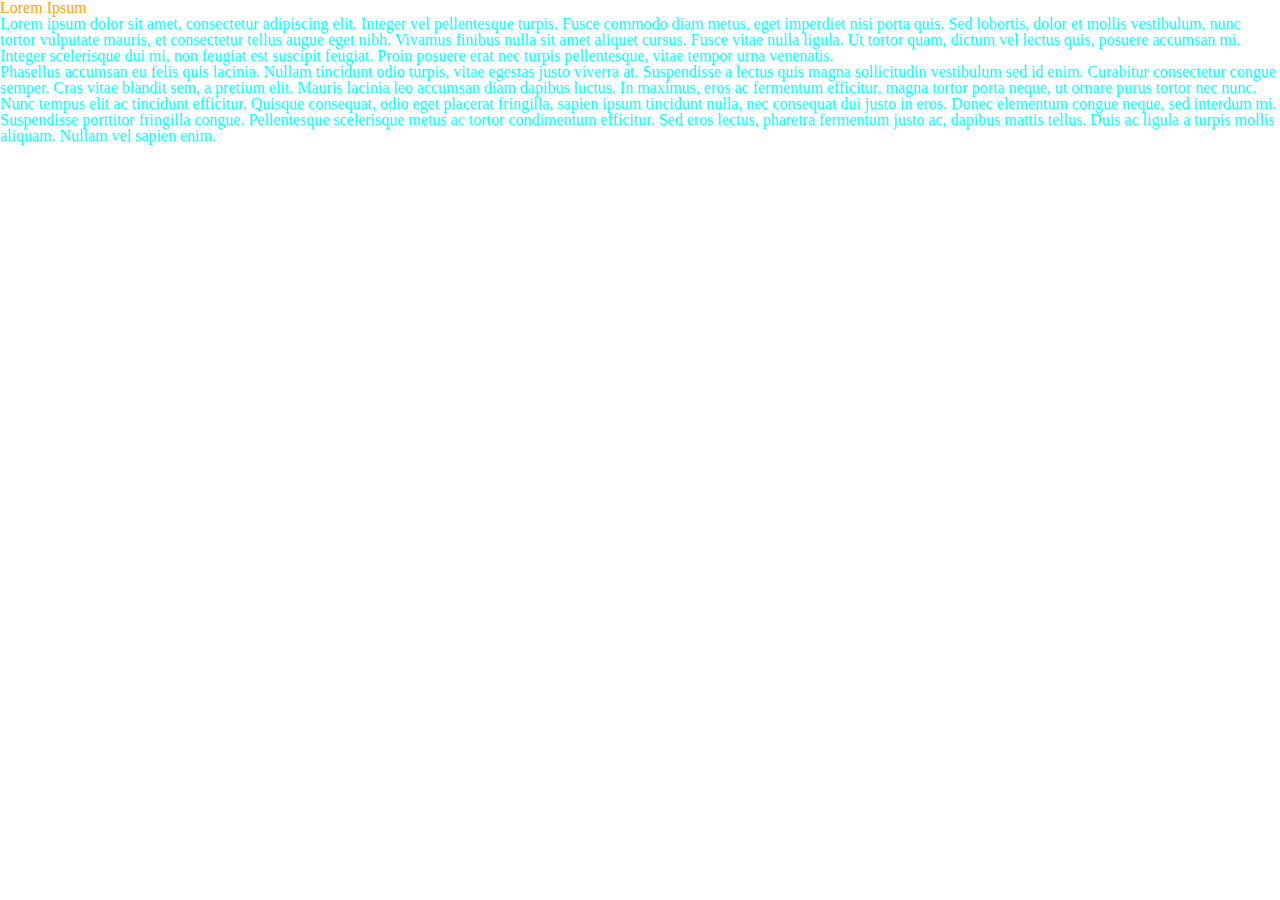
==== index.html @ 70d810ec "Mobile first template" ====
<!DOCTYPE html>
<html>
    <head>
        <meta charset="utf-8">
        <!-- TELLS PHONES NOT TO LIE ABOUT THEIR WIDTH -->
        <meta name="viewport" content="width=device-width, initial-scale=1, maximum-scale=1">

        <title>Nabin</title>
        
        <link rel="stylesheet" href="css/reset.css" type="text/css" />
        <link rel="stylesheet" href="css/small-default.css" type="text/css" />
        <link rel="stylesheet" href="css/medium.css" type="text/css" />
        <link rel="stylesheet" href="css/large.css" type="text/css" />
    </head>
    <body>
        <h1>Lorem Ipsum</h1>
        <p>Lorem ipsum dolor sit amet, consectetur adipiscing elit. Integer vel pellentesque turpis. Fusce commodo diam metus, eget imperdiet nisi porta quis. Sed lobortis, dolor et mollis vestibulum, nunc tortor vulputate mauris, et consectetur tellus augue eget nibh. Vivamus finibus nulla sit amet aliquet cursus. Fusce vitae nulla ligula. Ut tortor quam, dictum vel lectus quis, posuere accumsan mi. Integer scelerisque dui mi, non feugiat est suscipit feugiat. Proin posuere erat nec turpis pellentesque, vitae tempor urna venenatis.</p>

        <p>Phasellus accumsan eu felis quis lacinia. Nullam tincidunt odio turpis, vitae egestas justo viverra at. Suspendisse a lectus quis magna sollicitudin vestibulum sed id enim. Curabitur consectetur congue semper. Cras vitae blandit sem, a pretium elit. Mauris lacinia leo accumsan diam dapibus luctus. In maximus, eros ac fermentum efficitur, magna tortor porta neque, ut ornare purus tortor nec nunc. Nunc tempus elit ac tincidunt efficitur. Quisque consequat, odio eget placerat fringilla, sapien ipsum tincidunt nulla, nec consequat dui justo in eros. Donec elementum congue neque, sed interdum mi. Suspendisse porttitor fringilla congue. Pellentesque scelerisque metus ac tortor condimentum efficitur. Sed eros lectus, pharetra fermentum justo ac, dapibus mattis tellus. Duis ac ligula a turpis mollis aliquam. Nullam vel sapien enim.</p>
    </body>
</html>
---- css/small-default.css ----
/* Prevent adjustments of font size after orientation changes in IE on Windows Phone and in iOS.  */
html {-webkit-text-size-adjust: 100%; -ms-text-size-adjust: 100%;}

/*  apply a natural box layout model to all elements  */
* { -moz-box-sizing: border-box; -webkit-box-sizing: border-box; box-sizing: border-box; }

h1 {
    color: red;
}

p {
    color: aqua;
}
---- css/medium.css ----
@media only screen and (min-width: 560px) {
    
    h1 {
        color: green;
    }
    
} // end media query
---- css/large.css ----
@media only screen and (min-width: 1140px) {
    
    h1 {
        color: orange;
    }
    
} // end media query
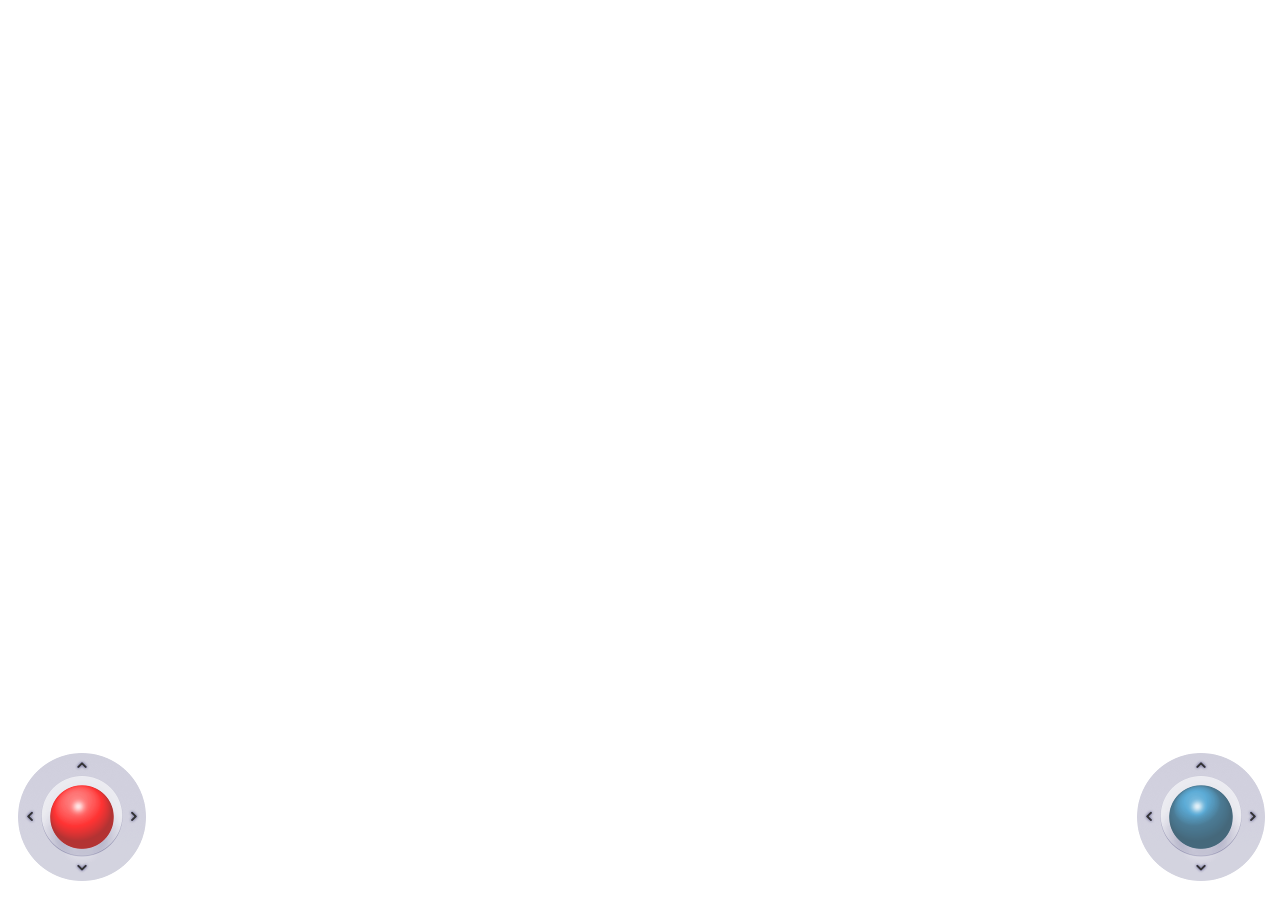
==== commit a382d38f: "Update index.html" ====
--- a/index.html
+++ b/index.html
@@ -1,21 +1,151 @@
 <!DOCTYPE html>
 <html>
-    <head>
-        <meta charset="utf-8">
-        <!-- TELLS PHONES NOT TO LIE ABOUT THEIR WIDTH -->
-        <meta name="viewport" content="width=device-width, initial-scale=1, maximum-scale=1">
 
-        <title>Nabin</title>
-        
-        <link rel="stylesheet" href="css/reset.css" type="text/css" />
-        <link rel="stylesheet" href="css/small-default.css" type="text/css" />
-        <link rel="stylesheet" href="css/medium.css" type="text/css" />
-        <link rel="stylesheet" href="css/large.css" type="text/css" />
-    </head>
-    <body>
-        <h1>Lorem Ipsum</h1>
-        <p>Lorem ipsum dolor sit amet, consectetur adipiscing elit. Integer vel pellentesque turpis. Fusce commodo diam metus, eget imperdiet nisi porta quis. Sed lobortis, dolor et mollis vestibulum, nunc tortor vulputate mauris, et consectetur tellus augue eget nibh. Vivamus finibus nulla sit amet aliquet cursus. Fusce vitae nulla ligula. Ut tortor quam, dictum vel lectus quis, posuere accumsan mi. Integer scelerisque dui mi, non feugiat est suscipit feugiat. Proin posuere erat nec turpis pellentesque, vitae tempor urna venenatis.</p>
+<head>
+	<title>Screen Controls</title>
+	<meta name="description" content="A-Frame Examples">
+	<script src="js/aframe-master.1.0.4.min.js"></script>
+	<script src="js/aframe-environment-component.min.js"></script>
+	<script src="js/extended-wasd-controls.js"></script>
+	<script src="js/joystick.js"></script>
+<style>
 
-        <p>Phasellus accumsan eu felis quis lacinia. Nullam tincidunt odio turpis, vitae egestas justo viverra at. Suspendisse a lectus quis magna sollicitudin vestibulum sed id enim. Curabitur consectetur congue semper. Cras vitae blandit sem, a pretium elit. Mauris lacinia leo accumsan diam dapibus luctus. In maximus, eros ac fermentum efficitur, magna tortor porta neque, ut ornare purus tortor nec nunc. Nunc tempus elit ac tincidunt efficitur. Quisque consequat, odio eget placerat fringilla, sapien ipsum tincidunt nulla, nec consequat dui justo in eros. Donec elementum congue neque, sed interdum mi. Suspendisse porttitor fringilla congue. Pellentesque scelerisque metus ac tortor condimentum efficitur. Sed eros lectus, pharetra fermentum justo ac, dapibus mattis tellus. Duis ac ligula a turpis mollis aliquam. Nullam vel sapien enim.</p>
-    </body>
-</html>+body
+{
+	/* disable long press in iOS? */
+	-webkit-touch-callout: none;
+}
+
+.mainUI
+{
+	border: 0px solid pink; 
+	position: fixed; 
+	top: 0px;  
+	width:99%; 
+	height:99%; 
+	z-index: 1; 
+	pointer-events: none; /* allow click-through in transparent areas */
+}
+
+.regionUI
+{
+	border: 0px solid yellow;
+	position: absolute; 
+	display: flex;
+	flex-direction: row;
+	pointer-events: none;
+}
+
+.buttonUI
+{
+	border: 0px solid lime;
+	display: flex;
+	flex-direction: column;
+	justify-content: center;
+	pointer-events: auto;	
+	filter: drop-shadow(0px 0px 20px white);
+}
+
+.skyColor
+{
+	filter: hue-rotate(240deg) saturate(100%) brightness(100%) drop-shadow(0px 0px 20px white);
+}
+
+.baseColor
+{
+	filter: hue-rotate(24deg) saturate(68%) brightness(100%) drop-shadow(0px 0px 20px white);
+}
+
+.grayColor
+{
+	filter: hue-rotate(0deg) saturate(0%) brightness(100%) drop-shadow(0px 0px 20px white);
+}
+
+</style>
+
+</head>
+
+<body>
+
+<!-- note: by using red base images for buttons, can tint (HSV) using filter: hue-rotate(); etc. -->
+
+<div class="mainUI" id="uiDiv" oncontextmenu="return false;">
+
+	<!-- top-left -->
+	<div class="regionUI skyColor" style="top: 10px; left: 10px;" oncontextmenu="return false;">
+	</div>
+
+	<!-- top-right -->
+	<div class="regionUI" style="top: 10px; right: 10px;">
+	</div>
+
+	<!-- bottom-left -->
+	<div class="regionUI" style="bottom: 10px; left: 10px;">
+		<div class="buttonUI" style="width: 128px;  opacity:0.80;">
+			<img src="images/joystick-base.png"/>
+			<div id="stick1" style="position: absolute; left:32px; top:32px;">
+			<img src="images/joystick-red.png"/>		
+			</div>
+		</div>
+	</div>
+
+	<!-- bottom-right -->
+	<div class="regionUI" style="bottom: 10px; right: 10px;">
+		<div class="buttonUI" style="width: 128px; opacity:0.80;">
+			<img src="images/joystick-base.png"/>
+			<div id="stick2" style="position: absolute; left:32px; top:32px;">
+			<img src="images/joystick-blue.png"/>		
+			</div>
+		</div>
+	</div>
+
+</div>
+
+<script>
+
+	// need to run javascript code after a-scene entities and components are loaded
+	AFRAME.registerComponent('screen-controls', 
+	{
+		init: function () 
+		{
+    		this.component = document.getElementById("camera").components["extended-wasd-controls"];
+    		this.joystick1 = new Joystick("stick1", 64, 8);
+    		this.joystick2 = new Joystick("stick2", 64, 8);
+  		},
+
+  		tick: function(time, deltaTime)
+  		{
+  			// console.log( joystick1.value )
+  			// console.log( this.component.movePercent )
+  			this.component.movePercent.x   =  this.joystick1.value.x;
+  			this.component.movePercent.z   = -this.joystick1.value.y;
+  			this.component.rotatePercent.x = -this.joystick2.value.y;
+  			this.component.rotatePercent.y = -this.joystick2.value.x;
+  			
+  			
+  		}
+	});
+
+
+</script>
+
+<!-- 
+	disable press "F" to enter fullscreen mode
+	disable WASD controls attached to default camera
+ -->
+<a-scene 
+	environment="preset: contact; dressingAmount: 0; shadow: true;" 
+	keyboard-shortcuts="enterVR: false;" 
+	vr-mode-ui="enabled: false;"
+	screen-controls>
+	
+	<!-- no look controls; control angle with second joystick  -->
+	<a-entity id="camera" camera
+		position="0 1.6 0"
+		extended-wasd-controls="flyEnabled: true; inputType: joystick;">
+	</a-entity>
+	
+</a-scene>
+
+</body>
+</html>
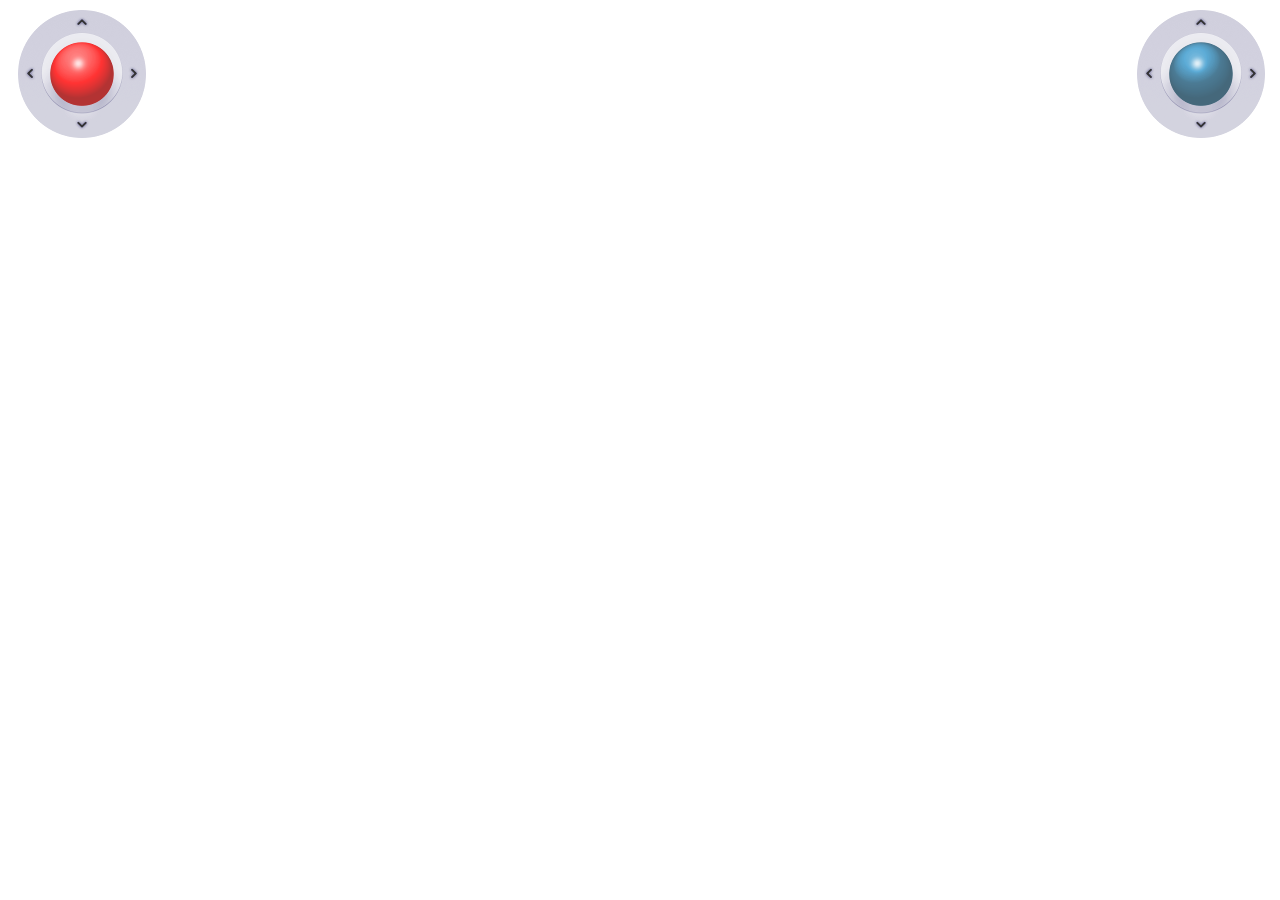
==== commit cd2b188a: "Update index.html" ====
--- a/index.html
+++ b/index.html
@@ -80,7 +80,7 @@
 	</div>
 
 	<!-- bottom-left -->
-	<div class="regionUI" style="bottom: 10px; left: 10px;">
+	<div class="regionUI" style="top: 10px; left: 10px;">
 		<div class="buttonUI" style="width: 128px;  opacity:0.80;">
 			<img src="images/joystick-base.png"/>
 			<div id="stick1" style="position: absolute; left:32px; top:32px;">
@@ -90,7 +90,7 @@
 	</div>
 
 	<!-- bottom-right -->
-	<div class="regionUI" style="bottom: 10px; right: 10px;">
+	<div class="regionUI" style="top: 10px; right: 10px;">
 		<div class="buttonUI" style="width: 128px; opacity:0.80;">
 			<img src="images/joystick-base.png"/>
 			<div id="stick2" style="position: absolute; left:32px; top:32px;">
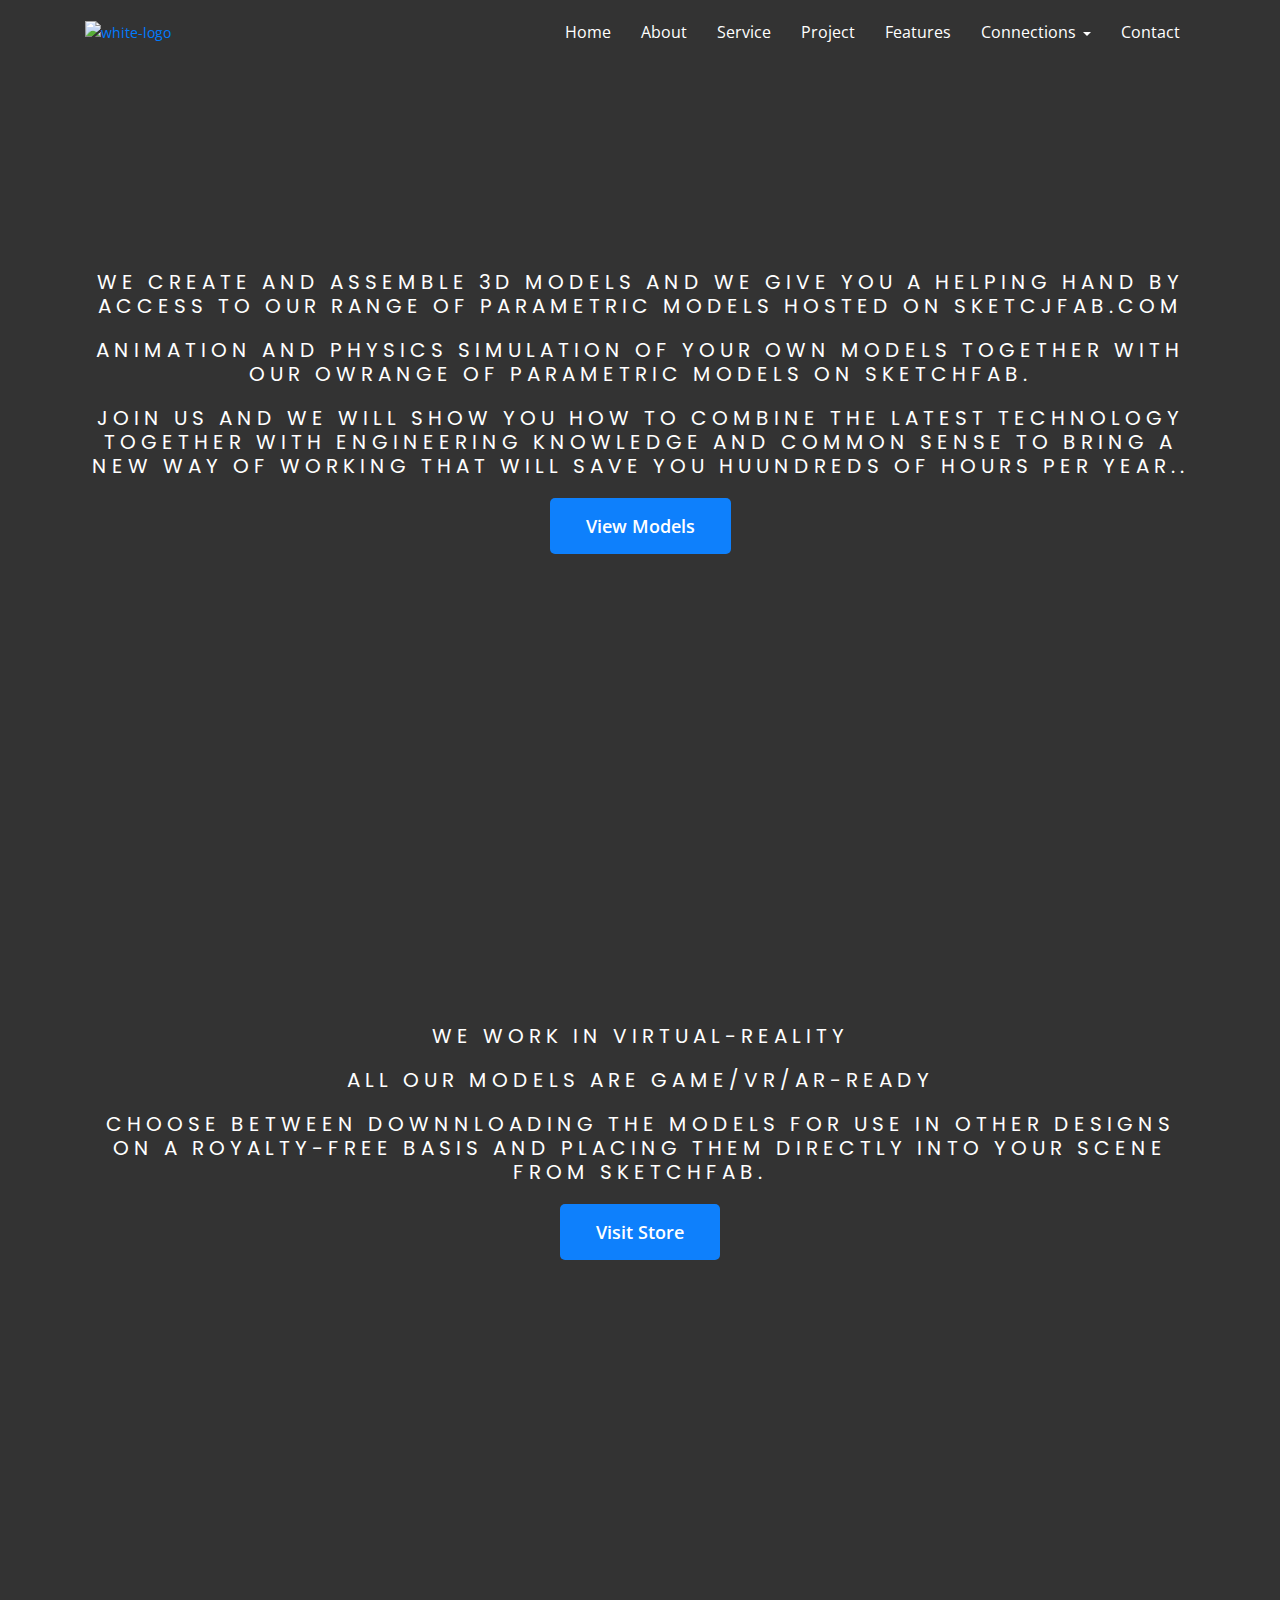
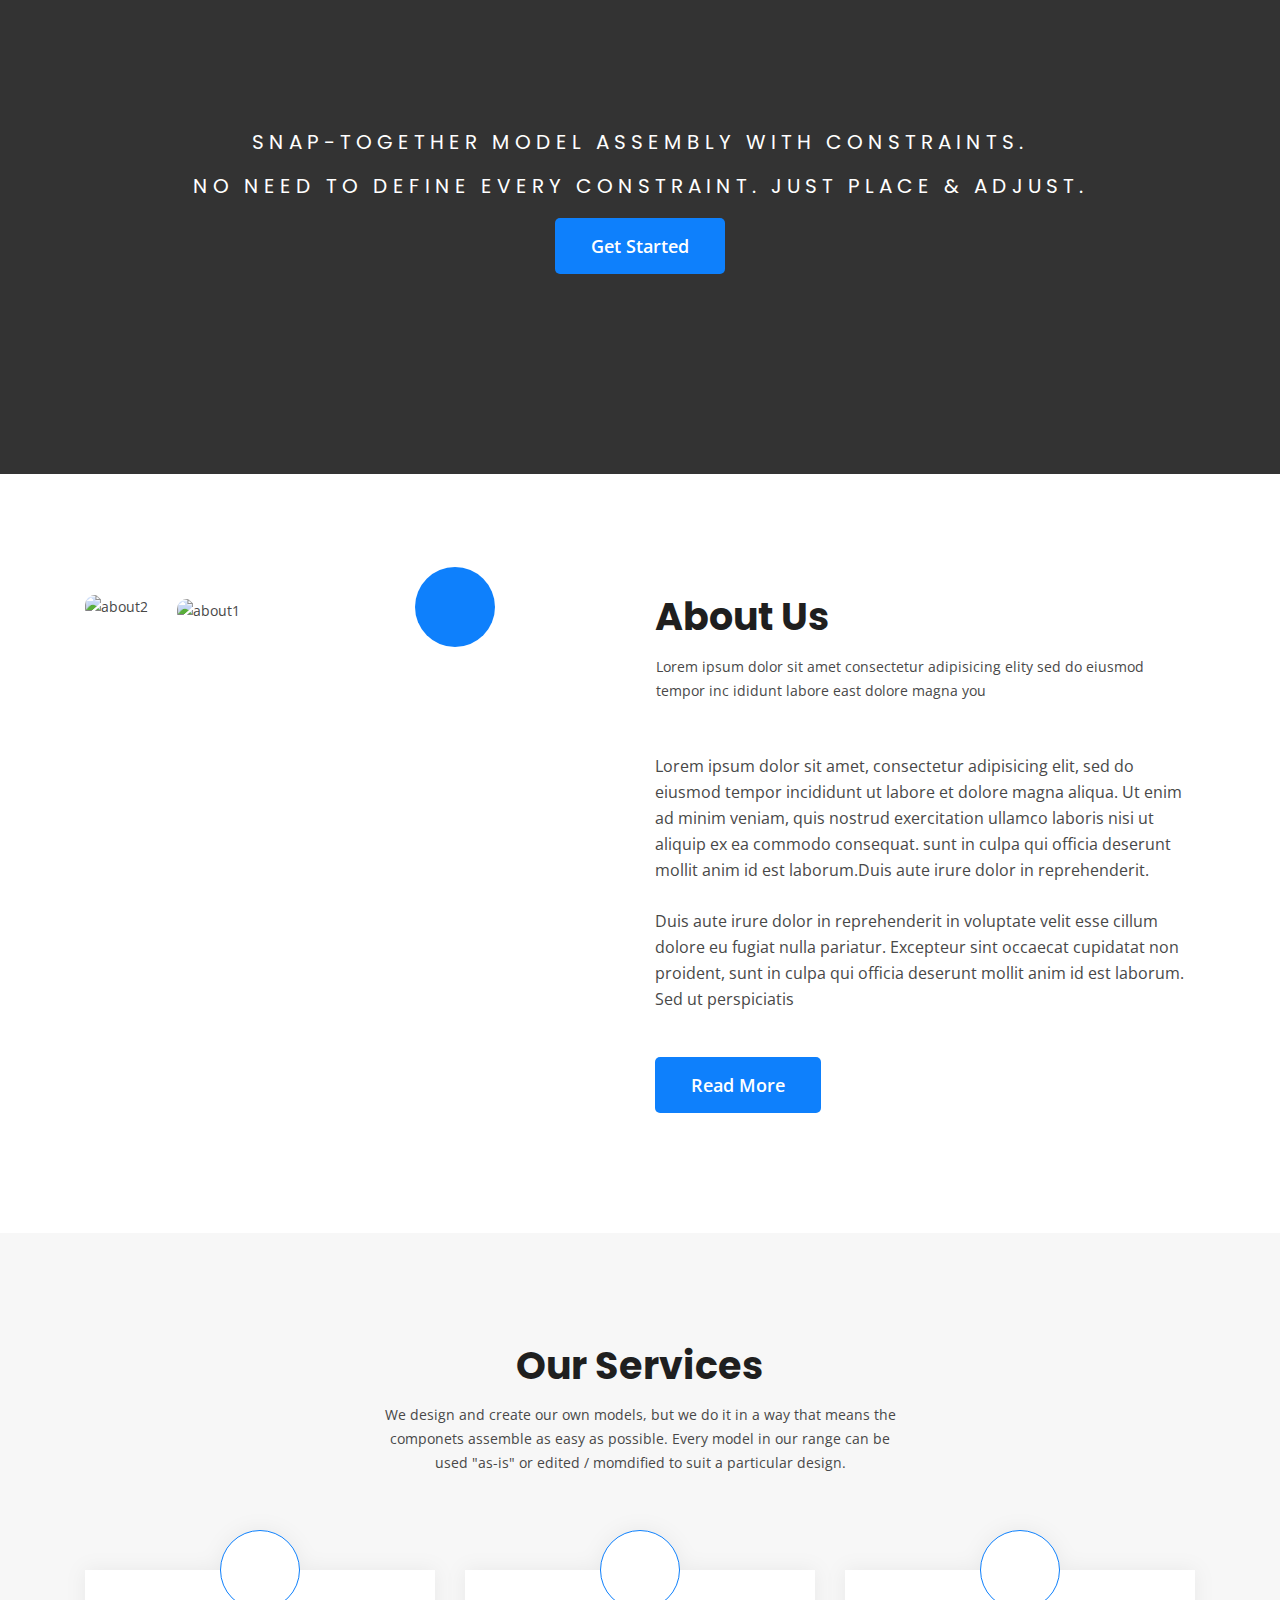
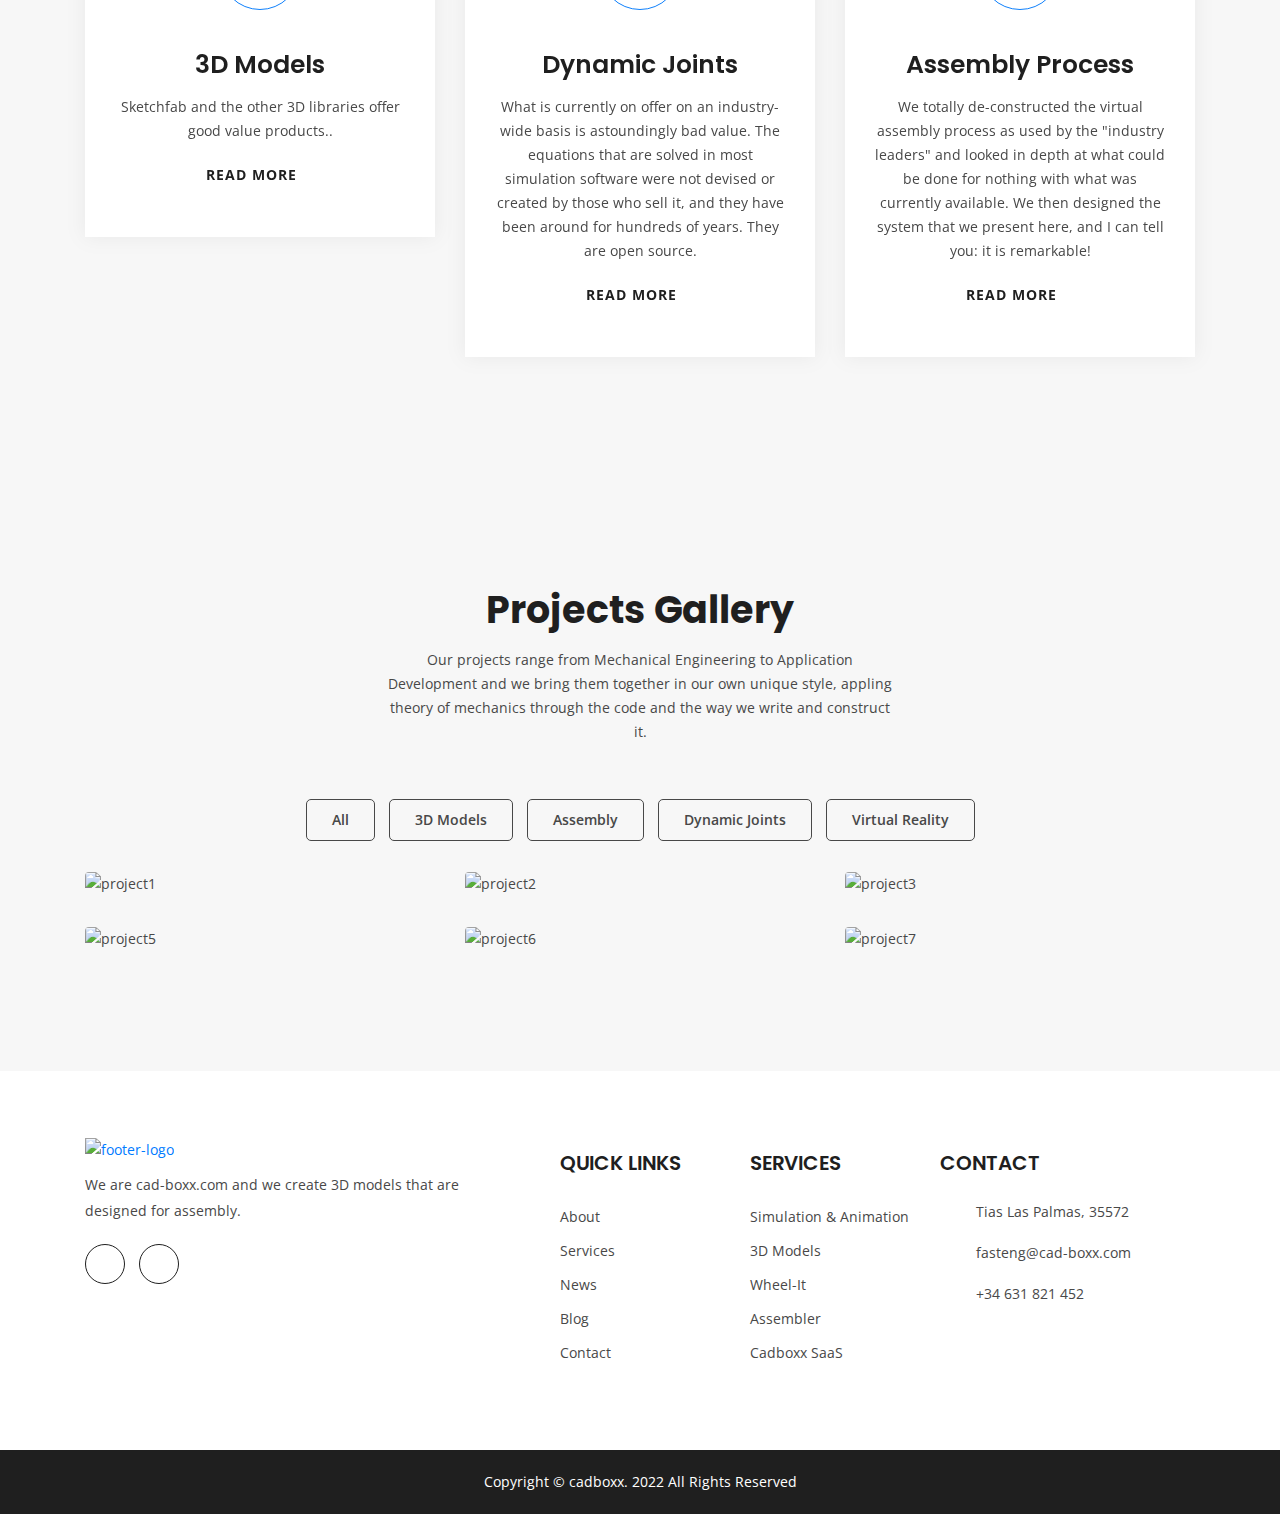
==== commit 0fca21ec: "Add files via upload" ====
--- a/index.html
+++ b/index.html
@@ -1,151 +1,726 @@
-<!DOCTYPE html>
-<html>
-
-<head>
-	<title>Screen Controls</title>
-	<meta name="description" content="A-Frame Examples">
-	<script src="js/aframe-master.1.0.4.min.js"></script>
-	<script src="js/aframe-environment-component.min.js"></script>
-	<script src="js/extended-wasd-controls.js"></script>
-	<script src="js/joystick.js"></script>
-<style>
-
-body
-{
-	/* disable long press in iOS? */
-	-webkit-touch-callout: none;
-}
-
-.mainUI
-{
-	border: 0px solid pink; 
-	position: fixed; 
-	top: 0px;  
-	width:99%; 
-	height:99%; 
-	z-index: 1; 
-	pointer-events: none; /* allow click-through in transparent areas */
-}
-
-.regionUI
-{
-	border: 0px solid yellow;
-	position: absolute; 
-	display: flex;
-	flex-direction: row;
-	pointer-events: none;
-}
-
-.buttonUI
-{
-	border: 0px solid lime;
-	display: flex;
-	flex-direction: column;
-	justify-content: center;
-	pointer-events: auto;	
-	filter: drop-shadow(0px 0px 20px white);
-}
-
-.skyColor
-{
-	filter: hue-rotate(240deg) saturate(100%) brightness(100%) drop-shadow(0px 0px 20px white);
-}
-
-.baseColor
-{
-	filter: hue-rotate(24deg) saturate(68%) brightness(100%) drop-shadow(0px 0px 20px white);
-}
-
-.grayColor
-{
-	filter: hue-rotate(0deg) saturate(0%) brightness(100%) drop-shadow(0px 0px 20px white);
-}
-
-</style>
-
-</head>
-
-<body>
-
-<!-- note: by using red base images for buttons, can tint (HSV) using filter: hue-rotate(); etc. -->
-
-<div class="mainUI" id="uiDiv" oncontextmenu="return false;">
-
-	<!-- top-left -->
-	<div class="regionUI skyColor" style="top: 10px; left: 10px;" oncontextmenu="return false;">
-	</div>
-
-	<!-- top-right -->
-	<div class="regionUI" style="top: 10px; right: 10px;">
-	</div>
-
-	<!-- bottom-left -->
-	<div class="regionUI" style="top: 10px; left: 10px;">
-		<div class="buttonUI" style="width: 128px;  opacity:0.80;">
-			<img src="images/joystick-base.png"/>
-			<div id="stick1" style="position: absolute; left:32px; top:32px;">
-			<img src="images/joystick-red.png"/>		
-			</div>
-		</div>
-	</div>
-
-	<!-- bottom-right -->
-	<div class="regionUI" style="top: 10px; right: 10px;">
-		<div class="buttonUI" style="width: 128px; opacity:0.80;">
-			<img src="images/joystick-base.png"/>
-			<div id="stick2" style="position: absolute; left:32px; top:32px;">
-			<img src="images/joystick-blue.png"/>		
-			</div>
-		</div>
-	</div>
-
-</div>
-
-<script>
-
-	// need to run javascript code after a-scene entities and components are loaded
-	AFRAME.registerComponent('screen-controls', 
-	{
-		init: function () 
-		{
-    		this.component = document.getElementById("camera").components["extended-wasd-controls"];
-    		this.joystick1 = new Joystick("stick1", 64, 8);
-    		this.joystick2 = new Joystick("stick2", 64, 8);
-  		},
-
-  		tick: function(time, deltaTime)
-  		{
-  			// console.log( joystick1.value )
-  			// console.log( this.component.movePercent )
-  			this.component.movePercent.x   =  this.joystick1.value.x;
-  			this.component.movePercent.z   = -this.joystick1.value.y;
-  			this.component.rotatePercent.x = -this.joystick2.value.y;
-  			this.component.rotatePercent.y = -this.joystick2.value.x;
-  			
-  			
-  		}
-	});
-
-
-</script>
-
-<!-- 
-	disable press "F" to enter fullscreen mode
-	disable WASD controls attached to default camera
- -->
-<a-scene 
-	environment="preset: contact; dressingAmount: 0; shadow: true;" 
-	keyboard-shortcuts="enterVR: false;" 
-	vr-mode-ui="enabled: false;"
-	screen-controls>
-	
-	<!-- no look controls; control angle with second joystick  -->
-	<a-entity id="camera" camera
-		position="0 1.6 0"
-		extended-wasd-controls="flyEnabled: true; inputType: joystick;">
-	</a-entity>
-	
-</a-scene>
-
-</body>
-</html>
+<!DOCTYPE html>
+<html lang="en">
+<head>
+    <!--====== Required meta tags ======-->
+    <meta charset="utf-8">
+    <meta name="viewport" content="width=device-width, initial-scale=1, shrink-to-fit=no">
+    <title>cad-boxx.com</title>
+    <!--======= css here =======-->
+    <link rel="stylesheet" href="css/all.min.css">
+    <link rel="stylesheet" href="css/flaticon.css">
+    <link rel="stylesheet" href="css/bootstrap.min.css">
+    <link rel="stylesheet" href="css/slick.css">
+    <link rel="stylesheet" href="css/venobox.css">
+    <link rel="stylesheet" href="css/style.css">
+    <link rel="stylesheet" href="css/responsive.css">
+</head>
+<body>
+    <!--======= header-part start ======-->
+    <header class="header-part sticky">
+        <nav class="navbar navbar-expand-lg">
+            <div class="container">
+                <a class="logo" href="index.html">
+                    <img src="images/cadboxx-logo.png" style="width:200px;height:75px"alt="white-logo">
+                </a>
+                <button class="navbar-toggler" type="button" data-toggle="collapse" data-target="#navbarSupportedContent" aria-controls="navbarSupportedContent" aria-expanded="false" aria-label="Toggle navigation">
+                    <i class="fas fa-bars"></i>
+                </button>
+                <div class="collapse navbar-collapse" id="navbarSupportedContent">
+                    <ul class="navbar-nav ml-auto">
+                        <li class="nav-item active">
+                            <a class="nav-link" href="index.html">Home</a>
+                        </li>
+                        <li class="nav-item">
+                            <a class="nav-link" href="about.html">about</a>
+                        </li>
+                        <li class="nav-item">
+                            <a class="nav-link" href="service.html">service</a>
+                        </li>
+                        <li class="nav-item">
+                            <a class="nav-link" href="project.html">project</a>
+                        </li>
+                        <li class="nav-item">
+                            <a class="nav-link" href="team.html">Features</a>
+                        </li>
+                        <li class="nav-item dropdown">
+                            <a class="nav-link dropdown-toggle" href="#" id="navbarDropdown" role="button" data-toggle="dropdown" aria-haspopup="true" aria-expanded="false">
+                                Connections
+                            </a>
+                            <div class="dropdown-menu" aria-labelledby="navbarDropdown">
+                                <a class="dropdown-item" href="https://GitHub.com">GitHub</a>
+                                <a class="dropdown-item" href="https://hubs.momzilla.com">Hubs</a>
+                                <a class="dropdown-item" href="https://sketchfab.com">Sketchfab</a>
+                                <a class="dropdown-item" href="https://glitch.com">Glitch</a>
+
+                            </div>
+                        </li>
+                        <li class="nav-item">
+                            <a class="nav-link" href="contact.html">contact</a>
+                        </li>
+                    </ul>
+                </div>
+            </div>
+        </nav>
+        <!--======= header-part end ======-->
+    </header>
+    <main>
+        <!--======= slider-part start =======-->
+        <section id="slider-part" class="slider-active">
+            <div class="single-slider overlay">
+                <div class="container">
+                    <div class="slider-content">
+                        <h5>We create and Assemble 3D Models and we give you a helping hand by access to our range of parametric models hosted on Sketcjfab.com</h5>
+                        <h5>Animation and Physics Simulation of your own models together with our owrange of parametric models on Sketchfab.</h5>
+                        <h5>Join us and we will show you how to combine the latest technology together with engineering knowledge and common sense to bring a new way of working that will save you huundreds of Hours per year..</h5>
+                        <a class="defult-btn" href="https://sketchfab.com/fasteng/">View Models</a>
+                    </div>
+                </div>
+            </div>
+            <div class="single-slider-1 overlay">
+                <div class="container">
+                    <div class="slider-content">
+                        <h5>We work in Virtual-Reality</h5>
+                        <h5>All our models are Game/VR/AR-ready</h5>
+                        <h5>Choose between downnloading the models for use in other designs on a royalty-free basis and placing them directly into your scene from Sketchfab.</h5>
+
+                        <a class="defult-btn" href="https://cad-boxx.com">Visit Store</a>
+                    </div>
+                </div>
+            </div>
+            <div class="single-slider-2 overlay">
+                <div class="container">
+                    <div class="slider-content">
+                        <h5>Snap-together Model Assembly with Constraints.</h5>
+                        <h5>No need to define every constraint. Just place & Adjust.</h5>
+                        <a class="defult-btn" href="https://cadboxxapp.netlify.app">get started</a>
+                    </div>
+                </div>
+            </div>
+        </section>
+        <!--======= slider-part end =======-->
+        <!--======= about-part start =======-->
+        <section id="about-part">
+            <div class="container">
+                <div class="row">
+                    <div class="col-lg-6">
+                        <div class="about-img">
+                            <div class="about-men">
+                                <img src="images/about/about1.jpg" alt="about1">
+                            </div>
+                            <div class="about-laptop">
+                                <img src="images/about/about2.jpg" alt="about2">
+                                <div class="video-paly">
+                                    <a class="venobox" data-autoplay="true" data-vbtype="video" href="https://www.youtube.com/watch?v=weZOk9m-2eA"><i class="fas fa-play"></i></a>
+                                </div>
+                            </div>
+                        </div>
+                    </div>
+                    <div class="col-lg-6">
+                        <div class="about-right">
+                            <div class="section-title">
+                                <h2>about us</h2>
+                                <p>Lorem ipsum dolor sit amet consectetur adipisicing elity sed do eiusmod tempor inc ididunt labore east dolore magna you</p>
+                            </div>
+                            <div class="about-text">
+                                <p>Lorem ipsum dolor sit amet, consectetur adipisicing elit, sed do eiusmod tempor incididunt ut labore et dolore magna aliqua. Ut enim ad minim veniam, quis nostrud exercitation ullamco laboris nisi ut aliquip ex ea commodo consequat. sunt in culpa qui officia deserunt mollit anim id est laborum.Duis aute irure dolor in reprehenderit.</p>
+                                <p class="duis">Duis aute irure dolor in reprehenderit in voluptate velit esse cillum dolore eu fugiat nulla pariatur. Excepteur sint occaecat cupidatat non proident, sunt in culpa qui officia deserunt mollit anim id est laborum. Sed ut perspiciatis</p>
+                                <a href="#" class="defult-btn">read more</a>
+                            </div>
+                        </div>
+                    </div>
+                </div>
+            </div>
+        </section>
+        <!--======= about-part end =======-->
+        <!--======= service-part start =======-->
+        <section id="service-part" class="gray-bg">
+            <div class="container">
+                <div class="row">
+                    <div class="col-lg-12">
+                        <div class="section-title text-center">
+                            <h2>Our services</h2>
+                            <p>We design and create our own  models, but we do it in a way that means the componets assemble as easy as possible. Every model in our range can be used "as-is" or edited / momdified to suit a particular design.</p>
+                        </div>
+                    </div>
+                </div>
+                <div class="row">
+                    <div class="col-lg-4">
+                        <div class="service-item">
+                            <div class="service-icon">
+                                <span class="flaticon-computer-graphic"></span>
+                            </div>
+                            <h3>3D Models</h3>
+                            <p> Sketchfab and the other 3D libraries offer good value products..</p>
+                            <a href="#" class="service-btn">read more <i class="fas fa-long-arrow-alt-right"></i></a>
+                        </div>
+                    </div>
+                    <div class="col-lg-4">
+                        <div class="service-item">
+                            <div class="service-icon">
+                                <span class="flaticon-code"></span>
+                            </div>
+                            <h3>Dynamic Joints</h3>
+                            <p> What is currently on offer on an industry-wide basis is astoundingly bad value. The equations that are solved in most simulation software were not devised or created by those who sell it, and they have been around for hundreds of years. They are open source.</p>
+                            <a href="#" class="service-btn">read more <i class="fas fa-long-arrow-alt-right"></i></a>
+                        </div>
+                    </div>
+                    <div class="col-lg-4">
+                        <div class="service-item">
+                            <div class="service-icon">
+                                <span class="flaticon-work-1"></span>
+                            </div>
+                            <h3>Assembly Process </h3>
+                            <p> We totally de-constructed the virtual assembly process as used by the "industry leaders" and looked in depth at what could be done for nothing with what was currently available. We then designed the system that we present here, and I can tell you: it is remarkable!</p>
+                            <a href="#" class="service-btn">read more <i class="fas fa-long-arrow-alt-right"></i></a>
+                        </div>
+                    </div>
+                </div>
+            </div>
+        </section>
+        <!--======= service-part end =======-->
+        <!--======= team-part start =======--
+        <section id="team-part">
+            <div class="container">
+                <div class="row">
+                    <div class="col-lg-12">
+                        <div class="section-title text-center">
+                            <h2>our experts</h2>
+                            <p>Lorem ipsum dolor sit amet consectetur adipisicing elity sed do eiusmod tempor inc ididunt labore east dolore magna you</p>
+                        </div>
+                    </div>
+                </div>
+                <div class="row">
+                    <div class="col-lg-3 col-sm-6">
+                        <div class="single-team">
+                            <div class="team-img">
+                                <img src="images/team/team2.jpg" alt="team1">
+                                <div class="team-icon">
+                                    <a href="#"><i class="fab fa-facebook-f"></i></a>
+                                    <a href="#"><i class="fab fa-twitter"></i></a>
+                                    <a href="#"><i class="fab fa-linkedin-in"></i></a>
+                                </div>
+                            </div>
+                            <div class="team-info">
+                                <h4>ali banath</h4>
+                                <p>founder</p>
+                            </div>
+                        </div>
+                    </div>
+                    <div class="col-lg-3 col-sm-6">
+                        <div class="single-team">
+                            <div class="team-img">
+                                <img src="images/team/team10.jpg" alt="team5">
+                                <div class="team-icon">
+                                    <a href="#"><i class="fab fa-facebook-f"></i></a>
+                                    <a href="#"><i class="fab fa-twitter"></i></a>
+                                    <a href="#"><i class="fab fa-linkedin-in"></i></a>
+                                </div>
+                            </div>
+                            <div class="team-info">
+                                <h4>Lucinda</h4>
+                                <p>worker</p>
+                            </div>
+                        </div>
+                    </div>
+                    <div class="col-lg-3 col-sm-6">
+                        <div class="single-team">
+                            <div class="team-img">
+                                <img src="images/team/team3.jpg" alt="team3">
+                                <div class="team-icon">
+                                    <a href="#"><i class="fab fa-facebook-f"></i></a>
+                                    <a href="#"><i class="fab fa-twitter"></i></a>
+                                    <a href="#"><i class="fab fa-linkedin-in"></i></a>
+                                </div>
+                            </div>
+                            <div class="team-info">
+                                <h4> Braxton</h4>
+                                <p>senior worker</p>
+                            </div>
+                        </div>
+                    </div>
+                    <div class="col-lg-3 col-sm-6">
+                        <div class="single-team">
+                            <div class="team-img">
+                                <img src="images/team/team9.jpg" alt="team7">
+                                <div class="team-icon">
+                                    <a href="#"><i class="fab fa-facebook-f"></i></a>
+                                    <a href="#"><i class="fab fa-twitter"></i></a>
+                                    <a href="#"><i class="fab fa-linkedin-in"></i></a>
+                                </div>
+                            </div>
+                            <div class="team-info">
+                                <h4>Gretchen</h4>
+                                <p>SR. product engineer</p>
+                            </div>
+                        </div>
+                    </div>
+                </div>
+            </div>
+        </section>
+        <!--======= team-part end =======-->
+        <!--======= project-part start =======-->
+        <section id="project-part" class="gray-bg">
+            <div class="container">
+                <div class="row">
+                    <div class="col-lg-12">
+                        <div class="section-title text-center">
+                            <h2>Projects gallery</h2>
+                            <p>Our projects range from Mechanical Engineering to Application Development and we bring them together in our own unique style, appling theory of mechanics through the code and the way we write and construct it.</p>
+                        </div>
+                    </div>
+                </div>
+                <div class="row">
+                    <div class="col-lg-12">
+                        <div class="project-button">
+                            <ul>
+                                <li data-filter="all">all</li>
+                                <li data-filter=".web">3D Models</li>
+                                <li data-filter=".grap">Assembly</li>
+                                <li data-filter=".dev">Dynamic Joints</li>
+                                <li data-filter=".net">Virtual Reality</li>
+                            </ul>
+                        </div>
+                        <div class="con row">
+                            <div class=" col-lg-4 col-sm-6 project-item mix grap web dev">
+                                <div class="project-inner">
+                                    <img class="project-img" src="https://cdn.glitch.global/2a3af8bb-e7b2-4e50-8ce2-68e3e8cf4538/cadboxx.png?v=1659434696690" alt="project1">
+                                    <div class="project-link">
+                                        <a class="venobox" data-gall="gallery01" href="https://cdn.glitch.global/2a3af8bb-e7b2-4e50-8ce2-68e3e8cf4538/cadboxx.png?v=1659434696690"><span class="flaticon-add"></span></a>
+                                    </div>
+                                </div>
+                            </div>
+                            <div class=" col-lg-4 col-sm-6 project-item mix dev">
+                                <div class="project-inner">
+                                    <img class="project-img" src="images/project/bob-wheel.png" alt="project2">
+                                    <div class="project-link">
+                                        <a class="venobox" data-gall="gallery01" href="images/project/bob-wheel.png"><span class="flaticon-add"></span></a>
+                                    </div>
+                                </div>
+                            </div>
+                            <div class=" col-lg-4 col-sm-6 project-item mix web grap net">
+                                <div class="project-inner">
+                                    <img class="project-img" src="images/project/inside.png" alt="project3">
+                                    <div class="project-link">
+                                        <a class="venobox" data-gall="gallery01" href="images/project/inside.png"><span class="flaticon-add"></span></a>
+                                    </div>
+                                </div>
+                            </div>
+                            <div class=" col-lg-4 col-sm-6 project-item mix web dev">
+                                <div class="project-inner">
+                                    <img class="project-img" src="images/project/sfab.png" alt="project5">
+                                    <div class="project-link">
+                                        <a class="venobox" data-gall="gallery01" href="images/project/sfab.png"><span class="flaticon-add"></span></a>
+                                    </div>
+                                </div>
+                            </div>
+                            <div class=" col-lg-4 col-sm-6 project-item mix web grap dev">
+                                <div class="project-inner">
+                                    <img class="project-img" src="images/project/uj.png" alt="project6">
+                                    <div class="project-link">
+                                        <a class="venobox" data-gall="gallery01" href="images/project/uj.png"><span class="flaticon-add"></span></a>
+                                    </div>
+                                </div>
+                            </div>
+                            <div class=" col-lg-4 col-sm-6 project-item mix web net">
+                                <div class="project-inner">
+                                    <img class="project-img" src="images/project/steamvr.jpg" alt="project7">
+                                    <div class="project-link">
+                                        <a class="venobox" data-gall="gallery01" href="images/project/steamvr.jpg"><span class="flaticon-add"></span></a>
+                                    </div>
+                                </div>
+                            </div>
+                        </div>
+                    </div>
+                </div>
+            </div>
+        </section>
+        <!--======= project-part end =======-->
+        <!--======= counter-part start =======--
+        <section id="counter-part">
+            <div class="container">
+                <div class="row">
+                    <div class="col-lg-12">
+                        <div class="section-title text-center">
+                            <h2>our some success</h2>
+                            <p>Lorem ipsum dolor sit amet consectetur adipisicing elity sed do eiusmod tempor inc ididunt labore east dolore magna you</p>
+                        </div>
+                    </div>
+                </div>
+                <div class="row">
+                    <div class="col-lg-3 col-sm-6 col-6">
+                        <div class="single-counter">
+                            <span class="flaticon-trophy counter-icon"></span>
+                            <h2 class="counter">250</h2>
+                            <p>awards win</p>
+                        </div>
+                    </div>
+                    <div class="col-lg-3 col-sm-6 col-6">
+                        <div class="single-counter">
+                            <span class="flaticon-happiness counter-icon"></span>
+                            <h2><span class="counter">2000</span>+</h2>
+                            <p>happy clients</p>
+                        </div>
+                    </div>
+                    <div class="col-lg-3 col-sm-6 col-6">
+                        <div class="single-counter">
+                            <span class="flaticon-work counter-icon"></span>
+                            <h2 class="counter">410</h2>
+                            <p>our worker</p>
+                        </div>
+                    </div>
+                    <div class="col-lg-3 col-sm-6 col-6">
+                        <div class="single-counter">
+                            <span class="flaticon-project counter-icon"></span>
+                            <h2><span class="counter">3000</span>+</h2>
+                            <p>project done</p>
+                        </div>
+                    </div>
+                </div>
+            </div>
+        </section>
+        <!--======= counter-part end =======-->
+        <!--======= testimonial-part start =======--
+        <section id="testimonial-part" class="gray-bg">
+            <div class="container">
+                <div class="row">
+                    <div class="col-lg-12">
+                        <div class="section-title text-center">
+                            <h2>Client Feedback</h2>
+                            <p>Lorem ipsum dolor sit amet consectetur adipisicing elity sed do eiusmod tempor inc ididunt labore east dolore magna you</p>
+                        </div>
+                    </div>
+                </div>
+                <div class="row">
+                    <div class="col-lg-8 pr-0 pr">
+                        <div class="active-testimonial">
+                            <div class="testimonial-item d-flex align-items-center">
+                                <div class="testimonial-img">
+                                    <img src="images/testimonial/testimonial4.jpg" alt="testimonial4">
+                                </div>
+                                <div class="testimonial-info">
+                                    <h4>Audrey Anne</h4>
+                                    <span>Marketing Executive</span>
+                                    <p>Lorem ipsum dolor sit amet, consectetur adipisicing elit. Consectetur facere explicabo totam molestias repudiandae in, nulla. Eos laboriosam, ut provident, quisquam voluptatibus perspiciatis ab ipsum soluta suscipit numquam!
+                                    </p>
+                                    <div class="star">
+                                        <i class="fas fa-star"></i>
+                                        <i class="fas fa-star"></i>
+                                        <i class="fas fa-star"></i>
+                                        <i class="fas fa-star"></i>
+                                        <i class="fas fa-star"></i>
+                                    </div>
+                                </div>
+                                <div class="quote">
+                                    <span class="flaticon-left-quotes-sign"></span>
+                                </div>
+                            </div>
+                            <div class="testimonial-item d-flex align-items-center">
+                                <div class="testimonial-img">
+                                    <img src="images/testimonial/testimonial5.jpg" alt="testimonial5">
+                                </div>
+                                <div class="testimonial-info">
+                                    <h4>Edward Ian</h4>
+                                    <span>founder</span>
+                                    <p>Lorem ipsum dolor sit amet, consectetur adipisicing elit. Consectetur facere explicabo totam molestias repudiandae in, nulla. Eos laboriosam, ut provident, quisquam voluptatibus perspiciatis ab ipsum soluta suscipit numquam!
+                                    </p>
+                                    <div class="star">
+                                        <i class="fas fa-star"></i>
+                                        <i class="fas fa-star"></i>
+                                        <i class="fas fa-star"></i>
+                                        <i class="fas fa-star"></i>
+                                        <i class="fas fa-star-half"></i>
+                                    </div>
+                                </div>
+                                <div class="quote">
+                                    <span class="flaticon-left-quotes-sign"></span>
+                                </div>
+                            </div>
+                            <div class="testimonial-item d-flex align-items-center">
+                                <div class="testimonial-img">
+                                    <img src="images/testimonial/testimonial6.jpg" alt="testimonial6">
+                                </div>
+                                <div class="testimonial-info">
+                                    <h4>Yvonne Joe</h4>
+                                    <span>maneger</span>
+                                    <p>Lorem ipsum dolor sit amet, consectetur adipisicing elit. Consectetur facere explicabo totam molestias repudiandae in, nulla. Eos laboriosam, ut provident, quisquam voluptatibus perspiciatis ab ipsum soluta suscipit numquam!
+                                    </p>
+                                    <div class="star">
+                                        <i class="fas fa-star"></i>
+                                        <i class="fas fa-star"></i>
+                                        <i class="fas fa-star"></i>
+                                        <i class="fas fa-star"></i>
+                                    </div>
+                                </div>
+                                <div class="quote">
+                                    <span class="flaticon-left-quotes-sign"></span>
+                                </div>
+                            </div>
+                        </div>
+                    </div>
+                    <div class="col-lg-4 pl-0 pl">
+                        <div class="testimonial-right">
+                            <img class="test" src="images/testimonial/testimonial1.jpg" alt="testimonial1">
+                            <img class="test-2" src="images/testimonial/testimonial2.jpg" alt="testimonial2">
+                        </div>
+                    </div>
+                </div>
+            </div>
+        </section>
+        <!--======= testimonial-part end =======--
+        <!--======= cta-part start =======--
+        <section id="cta-part" class="overlay">
+            <div class="container">
+                <div class="row">
+                    <div class="col-lg-12">
+                        <div class="cta-title text-center">
+                            <h2>Come To Get World Class Business Service.</h2>
+                            <p>Lorem ipsum dolor sit amet, consectetur adipiscing elit, sed do eiusmod tempor incididunt ut labore et dolore magna aliqua.
+                                We are the first and trusted car repair company in your city.</p>
+                            <a href="contact.html" class="defult-btn">contact us</a>
+                        </div>
+                    </div>
+                </div>
+            </div>
+        </section>
+        <!--======= cta-part end =======-->
+        <!--======= blog-part start =======--
+        <section id="blog-part">
+            <div class="container">
+                <div class="row">
+                    <div class="col-lg-12">
+                        <div class="section-title text-center">
+                            <h2>latest news</h2>
+                            <p>Lorem ipsum dolor sit amet consectetur adipisicing elity sed do eiusmod tempor inc ididunt labore east dolore magna you</p>
+                        </div>
+                    </div>
+                </div>
+                <div class="row">
+                    <div class="col-lg-4">
+                        <div class="blog-item">
+                            <div class="blog-img active-blog">
+                                <a href="#"><img src="images/blog/bolg-1.jpg" alt="bolg-1"></a>
+                                <a href="#"><img src="images/blog/bolg-2.jpg" alt="bolg-2"></a>
+                                <a href="#"><img src="images/blog/bolg-3.jpg" alt="bolg-3"></a>
+                            </div>
+                            <div class="blog-info">
+                                <div class="blog-meta">
+                                    <ul>
+                                        <li>25 jun 2020</li>
+                                        <li>
+                                            <i class="fas fa-star"></i>
+                                            <i class="fas fa-star"></i>
+                                            <i class="fas fa-star"></i>
+                                            <i class="fas fa-star"></i>
+                                            <i class="fas fa-star"></i>
+                                        </li>
+                                    </ul>
+                                </div>
+                                <div class="blog-title">
+                                    <h2><a href="#">How to become a best sale marketer in a year</a></h2>
+                                </div>
+                                <p>Admiration has sir decisively excellence say everything inhabiting acceptance. Sooner settle add put you sudden him.</p>
+                                <a class="defult-btn sm-btn" href="#">read more</a>
+                            </div>
+                        </div>
+                    </div>
+                    <div class="col-lg-4">
+                        <div class="blog-item">
+                            <div class="blog-img blog-animation">
+                                <a href="#"><img src="images/blog/bolg-4.jpg" alt="bolg-4"></a>
+                                <div class="blog-video">
+                                    <a class="venobox" data-autoplay="true" data-vbtype="video" href="https://www.youtube.com/watch?v=LFCcTNWMIEQ"><i class="fas fa-play"></i></a>
+                                </div>
+                            </div>
+                            <div class="blog-info">
+                                <div class="blog-meta">
+                                    <ul>
+                                        <li>25 nov 2020</li>
+                                        <li>
+                                            <i class="fas fa-star"></i>
+                                            <i class="fas fa-star"></i>
+                                            <i class="fas fa-star"></i>
+                                            <i class="fas fa-star"></i>
+                                            <i class="fas fa-star"></i>
+                                        </li>
+                                    </ul>
+                                </div>
+                                <div class="blog-title">
+                                    <h2><a href="#">How to become a best sale marketer in a year</a></h2>
+                                </div>
+                                <p>Admiration has sir decisively excellence say everything inhabiting acceptance. Sooner settle add put you sudden him.</p>
+                                <a class="defult-btn sm-btn" href="#">read more</a>
+                            </div>
+                        </div>
+                    </div>
+                    <div class="col-lg-4">
+                        <div class="blog-item">
+                            <div class="blog-img">
+                                <a href="#"><img class="blog-thumb" src="images/blog/bolg-7.jpg" alt="bolg-7"></a>
+                            </div>
+                            <div class="blog-info">
+                                <div class="blog-meta">
+                                    <ul>
+                                        <li>10 aug 2020</li>
+                                        <li>
+                                            <i class="fas fa-star"></i>
+                                            <i class="fas fa-star"></i>
+                                            <i class="fas fa-star"></i>
+                                            <i class="fas fa-star"></i>
+                                            <i class="fas fa-star"></i>
+                                        </li>
+                                    </ul>
+                                </div>
+                                <div class="blog-title">
+                                    <h2><a href="#">How to become a best sale marketer in a year</a></h2>
+                                </div>
+                                <p>Admiration has sir decisively excellence say everything inhabiting acceptance. Sooner settle add put you sudden him.</p>
+                                <a class="defult-btn sm-btn" href="#">read more</a>
+                            </div>
+                        </div>
+                    </div>
+                </div>
+            </div>
+        </section>
+        <!--======= blog-part end =======-->
+        <!--======= brand-part start =======--
+        <section id="brand-part">
+            <div class="container">
+                <div class="row">
+                    <div class="col-lg-12">
+                        <div class="section-title text-center">
+                            <h2>Our Trusted Partners</h2>
+                            <p>Lorem ipsum dolor sit amet consectetur adipisicing elity sed do eiusmod tempor inc ididunt labore east dolore magna you</p>
+                        </div>
+                    </div>
+                </div>
+                <div class="row active-brand">
+                    <div class="brand-item">
+                        <a href="#"><img src="images/brand/brand1.png" alt="brand1"></a>
+                    </div>
+                    <div class="brand-item">
+                        <a href="#"><img src="images/brand/brand2.png" alt="brand2"></a>
+                    </div>
+                    <div class="brand-item">
+                        <a href="#"><img src="images/brand/brand3.png" alt="brand3"></a>
+                    </div>
+                    <div class="brand-item">
+                        <a href="#"><img src="images/brand/brand4.png" alt="brand4"></a>
+                    </div>
+                    <div class="brand-item">
+                        <a href="#"><img src="images/brand/brand5.png" alt="brand5"></a>
+                    </div>
+                    <div class="brand-item">
+                        <a href="#"><img src="images/brand/brand1.png" alt="brand1"></a>
+                    </div>
+                    <div class="brand-item">
+                        <a href="#"><img src="images/brand/brand2.png" alt="brand2"></a>
+                    </div>
+                    <div class="brand-item">
+                        <a href="#"><img src="images/brand/brand3.png" alt="brand3"></a>
+                    </div>
+                    <div class="brand-item">
+                        <a href="#"><img src="images/brand/brand4.png" alt="brand4"></a>
+                    </div>
+                    <div class="brand-item">
+                        <a href="#"><img src="images/brand/brand5.png" alt="brand5"></a>
+                    </div>
+                </div>
+            </div>
+        </section>
+        <!--======= brand-part end =======-->
+    </main>
+    <!--======= footer start =======-->
+    <footer>
+        <div class="footer-top">
+            <div class="container">
+                <div class="row">
+                    <div class="col-lg-5 col-sm-8">
+                        <div class="footer-widget">
+                            <div class="footer-logo">
+                                <a class="logo" href="#">
+                                    <img src="images/cadboxx-logo.png" alt="footer-logo">
+                                </a>
+                            </div>
+                            <p>We are cad-boxx.com and we create 3D models that are designed for assembly.</p>
+                            <div class="footer-icon">
+                                <a href="https://facebook.com/@ass3mbl3r/"><i class="fab fa-facebook-f"></i></a>
+                                <a href="https://twitter.com/fastfea/"><i class="fab fa-twitter"></i></a>
+                                <!--<a href="#"><i class="fab fa-linkedin-in"></i></a>
+                            <a href="#"><i class="fab fa-behance"></i></a>-->
+                            </div>
+                        </div>
+                    </div>
+                    <div class="col-lg-2 col-sm-4 col-6">
+                        <div class="footer-widget">
+                            <h4>quick links</h4>
+                            <ul>
+                                <li><a href="#">about</a></li>
+                                <li><a href="#">services</a></li>
+                                <li><a href="#">news</a></li>
+                                <li><a href="#">blog</a></li>
+                                <li><a href="#">contact</a></li>
+                            </ul>
+                        </div>
+                    </div>
+                    <div class="col-lg-2 col-sm-5 col-6">
+                        <div class="footer-widget">
+                            <h4>services</h4>
+                            <ul>
+                                <li><a href="https://cadboxxapp.netlify.app">Simulation & Animation</a></li>
+                                <li><a href="https://Sketchfab.com/fasteng/">3D Models</a></li>
+                                <li><a href="https://cadboxxapp.netlify.app">Wheel-it</a></li>
+                                <li><a href="https://cadboxxapp.netlify.app">Assembler</a></li>
+                                <li><a href="https://cad-boxx.com/">cadboxx SaaS</a></li>
+                            </ul>
+                        </div>
+                    </div>
+                    <div class="col-lg-3 col-sm-7">
+                        <div class="footer-widget">
+                            <h4>contact</h4>
+                            <ul class="contact">
+                                <li><i class="fas fa-map-marker-alt"></i></li>
+                                <li>
+                                    Tias Las Palmas, 35572
+                                </li>
+                            </ul>
+                            <ul class="contact">
+                                <li><i class="far fa-envelope"></i></li>
+                                <li>fasteng@cad-boxx.com</li>
+                            </ul>
+                            <ul class="contact">
+                                <li><i class="fas fa-phone"></i></li>
+                                <li class="no">
+                                    +34 631 821 452
+                                </li>
+                            </ul>
+                        </div>
+                    </div>
+                </div>
+            </div>
+        </div>
+        <div class="footer-bottom">
+            <div class="container">
+                <p>Copyright © cadboxx. 2022 All Rights Reserved</p>
+            </div>
+        </div>
+    </footer>
+    <!--======= footer end =======-->
+    <!--======= js here =======-->
+    <script src="js/jquery-1.12.4.min.js"></script>
+    <script src="js/popper.min.js"></script>
+    <script src="js/bootstrap.min.js"></script>
+    <script src="js/slick.min.js"></script>
+    <script src="js/venobox.min.js"></script>
+    <script src="js/mixitup.js"></script>
+    <script src="js/waypoints.min.js"></script>
+    <script src="js/jquery.counterup.min.js"></script>
+    <script src="js/jquery.scrollUp.min.js"></script>
+    <script src="js/script.js"></script>
+    <script>
+        $(function() {
+            //mixitup js
+            var mixer = mixitup('.con');
+        });
+    </script>
+</body>
+</html>
--- a/css/all.min.css
+++ b/css/all.min.css
@@ -0,0 +1,5 @@
+/*!
+ * Font Awesome Free 5.11.2 by @fontawesome - https://fontawesome.com
+ * License - https://fontawesome.com/license/free (Icons: CC BY 4.0, Fonts: SIL OFL 1.1, Code: MIT License)
+ */
+.fa,.fab,.fad,.fal,.far,.fas{-moz-osx-font-smoothing:grayscale;-webkit-font-smoothing:antialiased;display:inline-block;font-style:normal;font-variant:normal;text-rendering:auto;line-height:1}.fa-lg{font-size:1.33333em;line-height:.75em;vertical-align:-.0667em}.fa-xs{font-size:.75em}.fa-sm{font-size:.875em}.fa-1x{font-size:1em}.fa-2x{font-size:2em}.fa-3x{font-size:3em}.fa-4x{font-size:4em}.fa-5x{font-size:5em}.fa-6x{font-size:6em}.fa-7x{font-size:7em}.fa-8x{font-size:8em}.fa-9x{font-size:9em}.fa-10x{font-size:10em}.fa-fw{text-align:center;width:1.25em}.fa-ul{list-style-type:none;margin-left:2.5em;padding-left:0}.fa-ul>li{position:relative}.fa-li{left:-2em;position:absolute;text-align:center;width:2em;line-height:inherit}.fa-border{border:.08em solid #eee;border-radius:.1em;padding:.2em .25em .15em}.fa-pull-left{float:left}.fa-pull-right{float:right}.fa.fa-pull-left,.fab.fa-pull-left,.fal.fa-pull-left,.far.fa-pull-left,.fas.fa-pull-left{margin-right:.3em}.fa.fa-pull-right,.fab.fa-pull-right,.fal.fa-pull-right,.far.fa-pull-right,.fas.fa-pull-right{margin-left:.3em}.fa-spin{-webkit-animation:fa-spin 2s linear infinite;animation:fa-spin 2s linear infinite}.fa-pulse{-webkit-animation:fa-spin 1s steps(8) infinite;animation:fa-spin 1s steps(8) infinite}@-webkit-keyframes fa-spin{0%{-webkit-transform:rotate(0deg);transform:rotate(0deg)}to{-webkit-transform:rotate(1turn);transform:rotate(1turn)}}@keyframes fa-spin{0%{-webkit-transform:rotate(0deg);transform:rotate(0deg)}to{-webkit-transform:rotate(1turn);transform:rotate(1turn)}}.fa-rotate-90{-ms-filter:"progid:DXImageTransform.Microsoft.BasicImage(rotation=1)";-webkit-transform:rotate(90deg);transform:rotate(90deg)}.fa-rotate-180{-ms-filter:"progid:DXImageTransform.Microsoft.BasicImage(rotation=2)";-webkit-transform:rotate(180deg);transform:rotate(180deg)}.fa-rotate-270{-ms-filter:"progid:DXImageTransform.Microsoft.BasicImage(rotation=3)";-webkit-transform:rotate(270deg);transform:rotate(270deg)}.fa-flip-horizontal{-ms-filter:"progid:DXImageTransform.Microsoft.BasicImage(rotation=0, mirror=1)";-webkit-transform:scaleX(-1);transform:scaleX(-1)}.fa-flip-vertical{-webkit-transform:scaleY(-1);transform:scaleY(-1)}.fa-flip-both,.fa-flip-horizontal.fa-flip-vertical,.fa-flip-vertical{-ms-filter:"progid:DXImageTransform.Microsoft.BasicImage(rotation=2, mirror=1)"}.fa-flip-both,.fa-flip-horizontal.fa-flip-vertical{-webkit-transform:scale(-1);transform:scale(-1)}:root .fa-flip-both,:root .fa-flip-horizontal,:root .fa-flip-vertical,:root .fa-rotate-90,:root .fa-rotate-180,:root .fa-rotate-270{-webkit-filter:none;filter:none}.fa-stack{display:inline-block;height:2em;line-height:2em;position:relative;vertical-align:middle;width:2.5em}.fa-stack-1x,.fa-stack-2x{left:0;position:absolute;text-align:center;width:100%}.fa-stack-1x{line-height:inherit}.fa-stack-2x{font-size:2em}.fa-inverse{color:#fff}.fa-500px:before{content:"\f26e"}.fa-accessible-icon:before{content:"\f368"}.fa-accusoft:before{content:"\f369"}.fa-acquisitions-incorporated:before{content:"\f6af"}.fa-ad:before{content:"\f641"}.fa-address-book:before{content:"\f2b9"}.fa-address-card:before{content:"\f2bb"}.fa-adjust:before{content:"\f042"}.fa-adn:before{content:"\f170"}.fa-adobe:before{content:"\f778"}.fa-adversal:before{content:"\f36a"}.fa-affiliatetheme:before{content:"\f36b"}.fa-air-freshener:before{content:"\f5d0"}.fa-airbnb:before{content:"\f834"}.fa-algolia:before{content:"\f36c"}.fa-align-center:before{content:"\f037"}.fa-align-justify:before{content:"\f039"}.fa-align-left:before{content:"\f036"}.fa-align-right:before{content:"\f038"}.fa-alipay:before{content:"\f642"}.fa-allergies:before{content:"\f461"}.fa-amazon:before{content:"\f270"}.fa-amazon-pay:before{content:"\f42c"}.fa-ambulance:before{content:"\f0f9"}.fa-american-sign-language-interpreting:before{content:"\f2a3"}.fa-amilia:before{content:"\f36d"}.fa-anchor:before{content:"\f13d"}.fa-android:before{content:"\f17b"}.fa-angellist:before{content:"\f209"}.fa-angle-double-down:before{content:"\f103"}.fa-angle-double-left:before{content:"\f100"}.fa-angle-double-right:before{content:"\f101"}.fa-angle-double-up:before{content:"\f102"}.fa-angle-down:before{content:"\f107"}.fa-angle-left:before{content:"\f104"}.fa-angle-right:before{content:"\f105"}.fa-angle-up:before{content:"\f106"}.fa-angry:before{content:"\f556"}.fa-angrycreative:before{content:"\f36e"}.fa-angular:before{content:"\f420"}.fa-ankh:before{content:"\f644"}.fa-app-store:before{content:"\f36f"}.fa-app-store-ios:before{content:"\f370"}.fa-apper:before{content:"\f371"}.fa-apple:before{content:"\f179"}.fa-apple-alt:before{content:"\f5d1"}.fa-apple-pay:before{content:"\f415"}.fa-archive:before{content:"\f187"}.fa-archway:before{content:"\f557"}.fa-arrow-alt-circle-down:before{content:"\f358"}.fa-arrow-alt-circle-left:before{content:"\f359"}.fa-arrow-alt-circle-right:before{content:"\f35a"}.fa-arrow-alt-circle-up:before{content:"\f35b"}.fa-arrow-circle-down:before{content:"\f0ab"}.fa-arrow-circle-left:before{content:"\f0a8"}.fa-arrow-circle-right:before{content:"\f0a9"}.fa-arrow-circle-up:before{content:"\f0aa"}.fa-arrow-down:before{content:"\f063"}.fa-arrow-left:before{content:"\f060"}.fa-arrow-right:before{content:"\f061"}.fa-arrow-up:before{content:"\f062"}.fa-arrows-alt:before{content:"\f0b2"}.fa-arrows-alt-h:before{content:"\f337"}.fa-arrows-alt-v:before{content:"\f338"}.fa-artstation:before{content:"\f77a"}.fa-assistive-listening-systems:before{content:"\f2a2"}.fa-asterisk:before{content:"\f069"}.fa-asymmetrik:before{content:"\f372"}.fa-at:before{content:"\f1fa"}.fa-atlas:before{content:"\f558"}.fa-atlassian:before{content:"\f77b"}.fa-atom:before{content:"\f5d2"}.fa-audible:before{content:"\f373"}.fa-audio-description:before{content:"\f29e"}.fa-autoprefixer:before{content:"\f41c"}.fa-avianex:before{content:"\f374"}.fa-aviato:before{content:"\f421"}.fa-award:before{content:"\f559"}.fa-aws:before{content:"\f375"}.fa-baby:before{content:"\f77c"}.fa-baby-carriage:before{content:"\f77d"}.fa-backspace:before{content:"\f55a"}.fa-backward:before{content:"\f04a"}.fa-bacon:before{content:"\f7e5"}.fa-balance-scale:before{content:"\f24e"}.fa-balance-scale-left:before{content:"\f515"}.fa-balance-scale-right:before{content:"\f516"}.fa-ban:before{content:"\f05e"}.fa-band-aid:before{content:"\f462"}.fa-bandcamp:before{content:"\f2d5"}.fa-barcode:before{content:"\f02a"}.fa-bars:before{content:"\f0c9"}.fa-baseball-ball:before{content:"\f433"}.fa-basketball-ball:before{content:"\f434"}.fa-bath:before{content:"\f2cd"}.fa-battery-empty:before{content:"\f244"}.fa-battery-full:before{content:"\f240"}.fa-battery-half:before{content:"\f242"}.fa-battery-quarter:before{content:"\f243"}.fa-battery-three-quarters:before{content:"\f241"}.fa-battle-net:before{content:"\f835"}.fa-bed:before{content:"\f236"}.fa-beer:before{content:"\f0fc"}.fa-behance:before{content:"\f1b4"}.fa-behance-square:before{content:"\f1b5"}.fa-bell:before{content:"\f0f3"}.fa-bell-slash:before{content:"\f1f6"}.fa-bezier-curve:before{content:"\f55b"}.fa-bible:before{content:"\f647"}.fa-bicycle:before{content:"\f206"}.fa-biking:before{content:"\f84a"}.fa-bimobject:before{content:"\f378"}.fa-binoculars:before{content:"\f1e5"}.fa-biohazard:before{content:"\f780"}.fa-birthday-cake:before{content:"\f1fd"}.fa-bitbucket:before{content:"\f171"}.fa-bitcoin:before{content:"\f379"}.fa-bity:before{content:"\f37a"}.fa-black-tie:before{content:"\f27e"}.fa-blackberry:before{content:"\f37b"}.fa-blender:before{content:"\f517"}.fa-blender-phone:before{content:"\f6b6"}.fa-blind:before{content:"\f29d"}.fa-blog:before{content:"\f781"}.fa-blogger:before{content:"\f37c"}.fa-blogger-b:before{content:"\f37d"}.fa-bluetooth:before{content:"\f293"}.fa-bluetooth-b:before{content:"\f294"}.fa-bold:before{content:"\f032"}.fa-bolt:before{content:"\f0e7"}.fa-bomb:before{content:"\f1e2"}.fa-bone:before{content:"\f5d7"}.fa-bong:before{content:"\f55c"}.fa-book:before{content:"\f02d"}.fa-book-dead:before{content:"\f6b7"}.fa-book-medical:before{content:"\f7e6"}.fa-book-open:before{content:"\f518"}.fa-book-reader:before{content:"\f5da"}.fa-bookmark:before{content:"\f02e"}.fa-bootstrap:before{content:"\f836"}.fa-border-all:before{content:"\f84c"}.fa-border-none:before{content:"\f850"}.fa-border-style:before{content:"\f853"}.fa-bowling-ball:before{content:"\f436"}.fa-box:before{content:"\f466"}.fa-box-open:before{content:"\f49e"}.fa-boxes:before{content:"\f468"}.fa-braille:before{content:"\f2a1"}.fa-brain:before{content:"\f5dc"}.fa-bread-slice:before{content:"\f7ec"}.fa-briefcase:before{content:"\f0b1"}.fa-briefcase-medical:before{content:"\f469"}.fa-broadcast-tower:before{content:"\f519"}.fa-broom:before{content:"\f51a"}.fa-brush:before{content:"\f55d"}.fa-btc:before{content:"\f15a"}.fa-buffer:before{content:"\f837"}.fa-bug:before{content:"\f188"}.fa-building:before{content:"\f1ad"}.fa-bullhorn:before{content:"\f0a1"}.fa-bullseye:before{content:"\f140"}.fa-burn:before{content:"\f46a"}.fa-buromobelexperte:before{content:"\f37f"}.fa-bus:before{content:"\f207"}.fa-bus-alt:before{content:"\f55e"}.fa-business-time:before{content:"\f64a"}.fa-buy-n-large:before{content:"\f8a6"}.fa-buysellads:before{content:"\f20d"}.fa-calculator:before{content:"\f1ec"}.fa-calendar:before{content:"\f133"}.fa-calendar-alt:before{content:"\f073"}.fa-calendar-check:before{content:"\f274"}.fa-calendar-day:before{content:"\f783"}.fa-calendar-minus:before{content:"\f272"}.fa-calendar-plus:before{content:"\f271"}.fa-calendar-times:before{content:"\f273"}.fa-calendar-week:before{content:"\f784"}.fa-camera:before{content:"\f030"}.fa-camera-retro:before{content:"\f083"}.fa-campground:before{content:"\f6bb"}.fa-canadian-maple-leaf:before{content:"\f785"}.fa-candy-cane:before{content:"\f786"}.fa-cannabis:before{content:"\f55f"}.fa-capsules:before{content:"\f46b"}.fa-car:before{content:"\f1b9"}.fa-car-alt:before{content:"\f5de"}.fa-car-battery:before{content:"\f5df"}.fa-car-crash:before{content:"\f5e1"}.fa-car-side:before{content:"\f5e4"}.fa-caret-down:before{content:"\f0d7"}.fa-caret-left:before{content:"\f0d9"}.fa-caret-right:before{content:"\f0da"}.fa-caret-square-down:before{content:"\f150"}.fa-caret-square-left:before{content:"\f191"}.fa-caret-square-right:before{content:"\f152"}.fa-caret-square-up:before{content:"\f151"}.fa-caret-up:before{content:"\f0d8"}.fa-carrot:before{content:"\f787"}.fa-cart-arrow-down:before{content:"\f218"}.fa-cart-plus:before{content:"\f217"}.fa-cash-register:before{content:"\f788"}.fa-cat:before{content:"\f6be"}.fa-cc-amazon-pay:before{content:"\f42d"}.fa-cc-amex:before{content:"\f1f3"}.fa-cc-apple-pay:before{content:"\f416"}.fa-cc-diners-club:before{content:"\f24c"}.fa-cc-discover:before{content:"\f1f2"}.fa-cc-jcb:before{content:"\f24b"}.fa-cc-mastercard:before{content:"\f1f1"}.fa-cc-paypal:before{content:"\f1f4"}.fa-cc-stripe:before{content:"\f1f5"}.fa-cc-visa:before{content:"\f1f0"}.fa-centercode:before{content:"\f380"}.fa-centos:before{content:"\f789"}.fa-certificate:before{content:"\f0a3"}.fa-chair:before{content:"\f6c0"}.fa-chalkboard:before{content:"\f51b"}.fa-chalkboard-teacher:before{content:"\f51c"}.fa-charging-station:before{content:"\f5e7"}.fa-chart-area:before{content:"\f1fe"}.fa-chart-bar:before{content:"\f080"}.fa-chart-line:before{content:"\f201"}.fa-chart-pie:before{content:"\f200"}.fa-check:before{content:"\f00c"}.fa-check-circle:before{content:"\f058"}.fa-check-double:before{content:"\f560"}.fa-check-square:before{content:"\f14a"}.fa-cheese:before{content:"\f7ef"}.fa-chess:before{content:"\f439"}.fa-chess-bishop:before{content:"\f43a"}.fa-chess-board:before{content:"\f43c"}.fa-chess-king:before{content:"\f43f"}.fa-chess-knight:before{content:"\f441"}.fa-chess-pawn:before{content:"\f443"}.fa-chess-queen:before{content:"\f445"}.fa-chess-rook:before{content:"\f447"}.fa-chevron-circle-down:before{content:"\f13a"}.fa-chevron-circle-left:before{content:"\f137"}.fa-chevron-circle-right:before{content:"\f138"}.fa-chevron-circle-up:before{content:"\f139"}.fa-chevron-down:before{content:"\f078"}.fa-chevron-left:before{content:"\f053"}.fa-chevron-right:before{content:"\f054"}.fa-chevron-up:before{content:"\f077"}.fa-child:before{content:"\f1ae"}.fa-chrome:before{content:"\f268"}.fa-chromecast:before{content:"\f838"}.fa-church:before{content:"\f51d"}.fa-circle:before{content:"\f111"}.fa-circle-notch:before{content:"\f1ce"}.fa-city:before{content:"\f64f"}.fa-clinic-medical:before{content:"\f7f2"}.fa-clipboard:before{content:"\f328"}.fa-clipboard-check:before{content:"\f46c"}.fa-clipboard-list:before{content:"\f46d"}.fa-clock:before{content:"\f017"}.fa-clone:before{content:"\f24d"}.fa-closed-captioning:before{content:"\f20a"}.fa-cloud:before{content:"\f0c2"}.fa-cloud-download-alt:before{content:"\f381"}.fa-cloud-meatball:before{content:"\f73b"}.fa-cloud-moon:before{content:"\f6c3"}.fa-cloud-moon-rain:before{content:"\f73c"}.fa-cloud-rain:before{content:"\f73d"}.fa-cloud-showers-heavy:before{content:"\f740"}.fa-cloud-sun:before{content:"\f6c4"}.fa-cloud-sun-rain:before{content:"\f743"}.fa-cloud-upload-alt:before{content:"\f382"}.fa-cloudscale:before{content:"\f383"}.fa-cloudsmith:before{content:"\f384"}.fa-cloudversify:before{content:"\f385"}.fa-cocktail:before{content:"\f561"}.fa-code:before{content:"\f121"}.fa-code-branch:before{content:"\f126"}.fa-codepen:before{content:"\f1cb"}.fa-codiepie:before{content:"\f284"}.fa-coffee:before{content:"\f0f4"}.fa-cog:before{content:"\f013"}.fa-cogs:before{content:"\f085"}.fa-coins:before{content:"\f51e"}.fa-columns:before{content:"\f0db"}.fa-comment:before{content:"\f075"}.fa-comment-alt:before{content:"\f27a"}.fa-comment-dollar:before{content:"\f651"}.fa-comment-dots:before{content:"\f4ad"}.fa-comment-medical:before{content:"\f7f5"}.fa-comment-slash:before{content:"\f4b3"}.fa-comments:before{content:"\f086"}.fa-comments-dollar:before{content:"\f653"}.fa-compact-disc:before{content:"\f51f"}.fa-compass:before{content:"\f14e"}.fa-compress:before{content:"\f066"}.fa-compress-arrows-alt:before{content:"\f78c"}.fa-concierge-bell:before{content:"\f562"}.fa-confluence:before{content:"\f78d"}.fa-connectdevelop:before{content:"\f20e"}.fa-contao:before{content:"\f26d"}.fa-cookie:before{content:"\f563"}.fa-cookie-bite:before{content:"\f564"}.fa-copy:before{content:"\f0c5"}.fa-copyright:before{content:"\f1f9"}.fa-cotton-bureau:before{content:"\f89e"}.fa-couch:before{content:"\f4b8"}.fa-cpanel:before{content:"\f388"}.fa-creative-commons:before{content:"\f25e"}.fa-creative-commons-by:before{content:"\f4e7"}.fa-creative-commons-nc:before{content:"\f4e8"}.fa-creative-commons-nc-eu:before{content:"\f4e9"}.fa-creative-commons-nc-jp:before{content:"\f4ea"}.fa-creative-commons-nd:before{content:"\f4eb"}.fa-creative-commons-pd:before{content:"\f4ec"}.fa-creative-commons-pd-alt:before{content:"\f4ed"}.fa-creative-commons-remix:before{content:"\f4ee"}.fa-creative-commons-sa:before{content:"\f4ef"}.fa-creative-commons-sampling:before{content:"\f4f0"}.fa-creative-commons-sampling-plus:before{content:"\f4f1"}.fa-creative-commons-share:before{content:"\f4f2"}.fa-creative-commons-zero:before{content:"\f4f3"}.fa-credit-card:before{content:"\f09d"}.fa-critical-role:before{content:"\f6c9"}.fa-crop:before{content:"\f125"}.fa-crop-alt:before{content:"\f565"}.fa-cross:before{content:"\f654"}.fa-crosshairs:before{content:"\f05b"}.fa-crow:before{content:"\f520"}.fa-crown:before{content:"\f521"}.fa-crutch:before{content:"\f7f7"}.fa-css3:before{content:"\f13c"}.fa-css3-alt:before{content:"\f38b"}.fa-cube:before{content:"\f1b2"}.fa-cubes:before{content:"\f1b3"}.fa-cut:before{content:"\f0c4"}.fa-cuttlefish:before{content:"\f38c"}.fa-d-and-d:before{content:"\f38d"}.fa-d-and-d-beyond:before{content:"\f6ca"}.fa-dashcube:before{content:"\f210"}.fa-database:before{content:"\f1c0"}.fa-deaf:before{content:"\f2a4"}.fa-delicious:before{content:"\f1a5"}.fa-democrat:before{content:"\f747"}.fa-deploydog:before{content:"\f38e"}.fa-deskpro:before{content:"\f38f"}.fa-desktop:before{content:"\f108"}.fa-dev:before{content:"\f6cc"}.fa-deviantart:before{content:"\f1bd"}.fa-dharmachakra:before{content:"\f655"}.fa-dhl:before{content:"\f790"}.fa-diagnoses:before{content:"\f470"}.fa-diaspora:before{content:"\f791"}.fa-dice:before{content:"\f522"}.fa-dice-d20:before{content:"\f6cf"}.fa-dice-d6:before{content:"\f6d1"}.fa-dice-five:before{content:"\f523"}.fa-dice-four:before{content:"\f524"}.fa-dice-one:before{content:"\f525"}.fa-dice-six:before{content:"\f526"}.fa-dice-three:before{content:"\f527"}.fa-dice-two:before{content:"\f528"}.fa-digg:before{content:"\f1a6"}.fa-digital-ocean:before{content:"\f391"}.fa-digital-tachograph:before{content:"\f566"}.fa-directions:before{content:"\f5eb"}.fa-discord:before{content:"\f392"}.fa-discourse:before{content:"\f393"}.fa-divide:before{content:"\f529"}.fa-dizzy:before{content:"\f567"}.fa-dna:before{content:"\f471"}.fa-dochub:before{content:"\f394"}.fa-docker:before{content:"\f395"}.fa-dog:before{content:"\f6d3"}.fa-dollar-sign:before{content:"\f155"}.fa-dolly:before{content:"\f472"}.fa-dolly-flatbed:before{content:"\f474"}.fa-donate:before{content:"\f4b9"}.fa-door-closed:before{content:"\f52a"}.fa-door-open:before{content:"\f52b"}.fa-dot-circle:before{content:"\f192"}.fa-dove:before{content:"\f4ba"}.fa-download:before{content:"\f019"}.fa-draft2digital:before{content:"\f396"}.fa-drafting-compass:before{content:"\f568"}.fa-dragon:before{content:"\f6d5"}.fa-draw-polygon:before{content:"\f5ee"}.fa-dribbble:before{content:"\f17d"}.fa-dribbble-square:before{content:"\f397"}.fa-dropbox:before{content:"\f16b"}.fa-drum:before{content:"\f569"}.fa-drum-steelpan:before{content:"\f56a"}.fa-drumstick-bite:before{content:"\f6d7"}.fa-drupal:before{content:"\f1a9"}.fa-dumbbell:before{content:"\f44b"}.fa-dumpster:before{content:"\f793"}.fa-dumpster-fire:before{content:"\f794"}.fa-dungeon:before{content:"\f6d9"}.fa-dyalog:before{content:"\f399"}.fa-earlybirds:before{content:"\f39a"}.fa-ebay:before{content:"\f4f4"}.fa-edge:before{content:"\f282"}.fa-edit:before{content:"\f044"}.fa-egg:before{content:"\f7fb"}.fa-eject:before{content:"\f052"}.fa-elementor:before{content:"\f430"}.fa-ellipsis-h:before{content:"\f141"}.fa-ellipsis-v:before{content:"\f142"}.fa-ello:before{content:"\f5f1"}.fa-ember:before{content:"\f423"}.fa-empire:before{content:"\f1d1"}.fa-envelope:before{content:"\f0e0"}.fa-envelope-open:before{content:"\f2b6"}.fa-envelope-open-text:before{content:"\f658"}.fa-envelope-square:before{content:"\f199"}.fa-envira:before{content:"\f299"}.fa-equals:before{content:"\f52c"}.fa-eraser:before{content:"\f12d"}.fa-erlang:before{content:"\f39d"}.fa-ethereum:before{content:"\f42e"}.fa-ethernet:before{content:"\f796"}.fa-etsy:before{content:"\f2d7"}.fa-euro-sign:before{content:"\f153"}.fa-evernote:before{content:"\f839"}.fa-exchange-alt:before{content:"\f362"}.fa-exclamation:before{content:"\f12a"}.fa-exclamation-circle:before{content:"\f06a"}.fa-exclamation-triangle:before{content:"\f071"}.fa-expand:before{content:"\f065"}.fa-expand-arrows-alt:before{content:"\f31e"}.fa-expeditedssl:before{content:"\f23e"}.fa-external-link-alt:before{content:"\f35d"}.fa-external-link-square-alt:before{content:"\f360"}.fa-eye:before{content:"\f06e"}.fa-eye-dropper:before{content:"\f1fb"}.fa-eye-slash:before{content:"\f070"}.fa-facebook:before{content:"\f09a"}.fa-facebook-f:before{content:"\f39e"}.fa-facebook-messenger:before{content:"\f39f"}.fa-facebook-square:before{content:"\f082"}.fa-fan:before{content:"\f863"}.fa-fantasy-flight-games:before{content:"\f6dc"}.fa-fast-backward:before{content:"\f049"}.fa-fast-forward:before{content:"\f050"}.fa-fax:before{content:"\f1ac"}.fa-feather:before{content:"\f52d"}.fa-feather-alt:before{content:"\f56b"}.fa-fedex:before{content:"\f797"}.fa-fedora:before{content:"\f798"}.fa-female:before{content:"\f182"}.fa-fighter-jet:before{content:"\f0fb"}.fa-figma:before{content:"\f799"}.fa-file:before{content:"\f15b"}.fa-file-alt:before{content:"\f15c"}.fa-file-archive:before{content:"\f1c6"}.fa-file-audio:before{content:"\f1c7"}.fa-file-code:before{content:"\f1c9"}.fa-file-contract:before{content:"\f56c"}.fa-file-csv:before{content:"\f6dd"}.fa-file-download:before{content:"\f56d"}.fa-file-excel:before{content:"\f1c3"}.fa-file-export:before{content:"\f56e"}.fa-file-image:before{content:"\f1c5"}.fa-file-import:before{content:"\f56f"}.fa-file-invoice:before{content:"\f570"}.fa-file-invoice-dollar:before{content:"\f571"}.fa-file-medical:before{content:"\f477"}.fa-file-medical-alt:before{content:"\f478"}.fa-file-pdf:before{content:"\f1c1"}.fa-file-powerpoint:before{content:"\f1c4"}.fa-file-prescription:before{content:"\f572"}.fa-file-signature:before{content:"\f573"}.fa-file-upload:before{content:"\f574"}.fa-file-video:before{content:"\f1c8"}.fa-file-word:before{content:"\f1c2"}.fa-fill:before{content:"\f575"}.fa-fill-drip:before{content:"\f576"}.fa-film:before{content:"\f008"}.fa-filter:before{content:"\f0b0"}.fa-fingerprint:before{content:"\f577"}.fa-fire:before{content:"\f06d"}.fa-fire-alt:before{content:"\f7e4"}.fa-fire-extinguisher:before{content:"\f134"}.fa-firefox:before{content:"\f269"}.fa-first-aid:before{content:"\f479"}.fa-first-order:before{content:"\f2b0"}.fa-first-order-alt:before{content:"\f50a"}.fa-firstdraft:before{content:"\f3a1"}.fa-fish:before{content:"\f578"}.fa-fist-raised:before{content:"\f6de"}.fa-flag:before{content:"\f024"}.fa-flag-checkered:before{content:"\f11e"}.fa-flag-usa:before{content:"\f74d"}.fa-flask:before{content:"\f0c3"}.fa-flickr:before{content:"\f16e"}.fa-flipboard:before{content:"\f44d"}.fa-flushed:before{content:"\f579"}.fa-fly:before{content:"\f417"}.fa-folder:before{content:"\f07b"}.fa-folder-minus:before{content:"\f65d"}.fa-folder-open:before{content:"\f07c"}.fa-folder-plus:before{content:"\f65e"}.fa-font:before{content:"\f031"}.fa-font-awesome:before{content:"\f2b4"}.fa-font-awesome-alt:before{content:"\f35c"}.fa-font-awesome-flag:before{content:"\f425"}.fa-font-awesome-logo-full:before{content:"\f4e6"}.fa-fonticons:before{content:"\f280"}.fa-fonticons-fi:before{content:"\f3a2"}.fa-football-ball:before{content:"\f44e"}.fa-fort-awesome:before{content:"\f286"}.fa-fort-awesome-alt:before{content:"\f3a3"}.fa-forumbee:before{content:"\f211"}.fa-forward:before{content:"\f04e"}.fa-foursquare:before{content:"\f180"}.fa-free-code-camp:before{content:"\f2c5"}.fa-freebsd:before{content:"\f3a4"}.fa-frog:before{content:"\f52e"}.fa-frown:before{content:"\f119"}.fa-frown-open:before{content:"\f57a"}.fa-fulcrum:before{content:"\f50b"}.fa-funnel-dollar:before{content:"\f662"}.fa-futbol:before{content:"\f1e3"}.fa-galactic-republic:before{content:"\f50c"}.fa-galactic-senate:before{content:"\f50d"}.fa-gamepad:before{content:"\f11b"}.fa-gas-pump:before{content:"\f52f"}.fa-gavel:before{content:"\f0e3"}.fa-gem:before{content:"\f3a5"}.fa-genderless:before{content:"\f22d"}.fa-get-pocket:before{content:"\f265"}.fa-gg:before{content:"\f260"}.fa-gg-circle:before{content:"\f261"}.fa-ghost:before{content:"\f6e2"}.fa-gift:before{content:"\f06b"}.fa-gifts:before{content:"\f79c"}.fa-git:before{content:"\f1d3"}.fa-git-alt:before{content:"\f841"}.fa-git-square:before{content:"\f1d2"}.fa-github:before{content:"\f09b"}.fa-github-alt:before{content:"\f113"}.fa-github-square:before{content:"\f092"}.fa-gitkraken:before{content:"\f3a6"}.fa-gitlab:before{content:"\f296"}.fa-gitter:before{content:"\f426"}.fa-glass-cheers:before{content:"\f79f"}.fa-glass-martini:before{content:"\f000"}.fa-glass-martini-alt:before{content:"\f57b"}.fa-glass-whiskey:before{content:"\f7a0"}.fa-glasses:before{content:"\f530"}.fa-glide:before{content:"\f2a5"}.fa-glide-g:before{content:"\f2a6"}.fa-globe:before{content:"\f0ac"}.fa-globe-africa:before{content:"\f57c"}.fa-globe-americas:before{content:"\f57d"}.fa-globe-asia:before{content:"\f57e"}.fa-globe-europe:before{content:"\f7a2"}.fa-gofore:before{content:"\f3a7"}.fa-golf-ball:before{content:"\f450"}.fa-goodreads:before{content:"\f3a8"}.fa-goodreads-g:before{content:"\f3a9"}.fa-google:before{content:"\f1a0"}.fa-google-drive:before{content:"\f3aa"}.fa-google-play:before{content:"\f3ab"}.fa-google-plus:before{content:"\f2b3"}.fa-google-plus-g:before{content:"\f0d5"}.fa-google-plus-square:before{content:"\f0d4"}.fa-google-wallet:before{content:"\f1ee"}.fa-gopuram:before{content:"\f664"}.fa-graduation-cap:before{content:"\f19d"}.fa-gratipay:before{content:"\f184"}.fa-grav:before{content:"\f2d6"}.fa-greater-than:before{content:"\f531"}.fa-greater-than-equal:before{content:"\f532"}.fa-grimace:before{content:"\f57f"}.fa-grin:before{content:"\f580"}.fa-grin-alt:before{content:"\f581"}.fa-grin-beam:before{content:"\f582"}.fa-grin-beam-sweat:before{content:"\f583"}.fa-grin-hearts:before{content:"\f584"}.fa-grin-squint:before{content:"\f585"}.fa-grin-squint-tears:before{content:"\f586"}.fa-grin-stars:before{content:"\f587"}.fa-grin-tears:before{content:"\f588"}.fa-grin-tongue:before{content:"\f589"}.fa-grin-tongue-squint:before{content:"\f58a"}.fa-grin-tongue-wink:before{content:"\f58b"}.fa-grin-wink:before{content:"\f58c"}.fa-grip-horizontal:before{content:"\f58d"}.fa-grip-lines:before{content:"\f7a4"}.fa-grip-lines-vertical:before{content:"\f7a5"}.fa-grip-vertical:before{content:"\f58e"}.fa-gripfire:before{content:"\f3ac"}.fa-grunt:before{content:"\f3ad"}.fa-guitar:before{content:"\f7a6"}.fa-gulp:before{content:"\f3ae"}.fa-h-square:before{content:"\f0fd"}.fa-hacker-news:before{content:"\f1d4"}.fa-hacker-news-square:before{content:"\f3af"}.fa-hackerrank:before{content:"\f5f7"}.fa-hamburger:before{content:"\f805"}.fa-hammer:before{content:"\f6e3"}.fa-hamsa:before{content:"\f665"}.fa-hand-holding:before{content:"\f4bd"}.fa-hand-holding-heart:before{content:"\f4be"}.fa-hand-holding-usd:before{content:"\f4c0"}.fa-hand-lizard:before{content:"\f258"}.fa-hand-middle-finger:before{content:"\f806"}.fa-hand-paper:before{content:"\f256"}.fa-hand-peace:before{content:"\f25b"}.fa-hand-point-down:before{content:"\f0a7"}.fa-hand-point-left:before{content:"\f0a5"}.fa-hand-point-right:before{content:"\f0a4"}.fa-hand-point-up:before{content:"\f0a6"}.fa-hand-pointer:before{content:"\f25a"}.fa-hand-rock:before{content:"\f255"}.fa-hand-scissors:before{content:"\f257"}.fa-hand-spock:before{content:"\f259"}.fa-hands:before{content:"\f4c2"}.fa-hands-helping:before{content:"\f4c4"}.fa-handshake:before{content:"\f2b5"}.fa-hanukiah:before{content:"\f6e6"}.fa-hard-hat:before{content:"\f807"}.fa-hashtag:before{content:"\f292"}.fa-hat-cowboy:before{content:"\f8c0"}.fa-hat-cowboy-side:before{content:"\f8c1"}.fa-hat-wizard:before{content:"\f6e8"}.fa-haykal:before{content:"\f666"}.fa-hdd:before{content:"\f0a0"}.fa-heading:before{content:"\f1dc"}.fa-headphones:before{content:"\f025"}.fa-headphones-alt:before{content:"\f58f"}.fa-headset:before{content:"\f590"}.fa-heart:before{content:"\f004"}.fa-heart-broken:before{content:"\f7a9"}.fa-heartbeat:before{content:"\f21e"}.fa-helicopter:before{content:"\f533"}.fa-highlighter:before{content:"\f591"}.fa-hiking:before{content:"\f6ec"}.fa-hippo:before{content:"\f6ed"}.fa-hips:before{content:"\f452"}.fa-hire-a-helper:before{content:"\f3b0"}.fa-history:before{content:"\f1da"}.fa-hockey-puck:before{content:"\f453"}.fa-holly-berry:before{content:"\f7aa"}.fa-home:before{content:"\f015"}.fa-hooli:before{content:"\f427"}.fa-hornbill:before{content:"\f592"}.fa-horse:before{content:"\f6f0"}.fa-horse-head:before{content:"\f7ab"}.fa-hospital:before{content:"\f0f8"}.fa-hospital-alt:before{content:"\f47d"}.fa-hospital-symbol:before{content:"\f47e"}.fa-hot-tub:before{content:"\f593"}.fa-hotdog:before{content:"\f80f"}.fa-hotel:before{content:"\f594"}.fa-hotjar:before{content:"\f3b1"}.fa-hourglass:before{content:"\f254"}.fa-hourglass-end:before{content:"\f253"}.fa-hourglass-half:before{content:"\f252"}.fa-hourglass-start:before{content:"\f251"}.fa-house-damage:before{content:"\f6f1"}.fa-houzz:before{content:"\f27c"}.fa-hryvnia:before{content:"\f6f2"}.fa-html5:before{content:"\f13b"}.fa-hubspot:before{content:"\f3b2"}.fa-i-cursor:before{content:"\f246"}.fa-ice-cream:before{content:"\f810"}.fa-icicles:before{content:"\f7ad"}.fa-icons:before{content:"\f86d"}.fa-id-badge:before{content:"\f2c1"}.fa-id-card:before{content:"\f2c2"}.fa-id-card-alt:before{content:"\f47f"}.fa-igloo:before{content:"\f7ae"}.fa-image:before{content:"\f03e"}.fa-images:before{content:"\f302"}.fa-imdb:before{content:"\f2d8"}.fa-inbox:before{content:"\f01c"}.fa-indent:before{content:"\f03c"}.fa-industry:before{content:"\f275"}.fa-infinity:before{content:"\f534"}.fa-info:before{content:"\f129"}.fa-info-circle:before{content:"\f05a"}.fa-instagram:before{content:"\f16d"}.fa-intercom:before{content:"\f7af"}.fa-internet-explorer:before{content:"\f26b"}.fa-invision:before{content:"\f7b0"}.fa-ioxhost:before{content:"\f208"}.fa-italic:before{content:"\f033"}.fa-itch-io:before{content:"\f83a"}.fa-itunes:before{content:"\f3b4"}.fa-itunes-note:before{content:"\f3b5"}.fa-java:before{content:"\f4e4"}.fa-jedi:before{content:"\f669"}.fa-jedi-order:before{content:"\f50e"}.fa-jenkins:before{content:"\f3b6"}.fa-jira:before{content:"\f7b1"}.fa-joget:before{content:"\f3b7"}.fa-joint:before{content:"\f595"}.fa-joomla:before{content:"\f1aa"}.fa-journal-whills:before{content:"\f66a"}.fa-js:before{content:"\f3b8"}.fa-js-square:before{content:"\f3b9"}.fa-jsfiddle:before{content:"\f1cc"}.fa-kaaba:before{content:"\f66b"}.fa-kaggle:before{content:"\f5fa"}.fa-key:before{content:"\f084"}.fa-keybase:before{content:"\f4f5"}.fa-keyboard:before{content:"\f11c"}.fa-keycdn:before{content:"\f3ba"}.fa-khanda:before{content:"\f66d"}.fa-kickstarter:before{content:"\f3bb"}.fa-kickstarter-k:before{content:"\f3bc"}.fa-kiss:before{content:"\f596"}.fa-kiss-beam:before{content:"\f597"}.fa-kiss-wink-heart:before{content:"\f598"}.fa-kiwi-bird:before{content:"\f535"}.fa-korvue:before{content:"\f42f"}.fa-landmark:before{content:"\f66f"}.fa-language:before{content:"\f1ab"}.fa-laptop:before{content:"\f109"}.fa-laptop-code:before{content:"\f5fc"}.fa-laptop-medical:before{content:"\f812"}.fa-laravel:before{content:"\f3bd"}.fa-lastfm:before{content:"\f202"}.fa-lastfm-square:before{content:"\f203"}.fa-laugh:before{content:"\f599"}.fa-laugh-beam:before{content:"\f59a"}.fa-laugh-squint:before{content:"\f59b"}.fa-laugh-wink:before{content:"\f59c"}.fa-layer-group:before{content:"\f5fd"}.fa-leaf:before{content:"\f06c"}.fa-leanpub:before{content:"\f212"}.fa-lemon:before{content:"\f094"}.fa-less:before{content:"\f41d"}.fa-less-than:before{content:"\f536"}.fa-less-than-equal:before{content:"\f537"}.fa-level-down-alt:before{content:"\f3be"}.fa-level-up-alt:before{content:"\f3bf"}.fa-life-ring:before{content:"\f1cd"}.fa-lightbulb:before{content:"\f0eb"}.fa-line:before{content:"\f3c0"}.fa-link:before{content:"\f0c1"}.fa-linkedin:before{content:"\f08c"}.fa-linkedin-in:before{content:"\f0e1"}.fa-linode:before{content:"\f2b8"}.fa-linux:before{content:"\f17c"}.fa-lira-sign:before{content:"\f195"}.fa-list:before{content:"\f03a"}.fa-list-alt:before{content:"\f022"}.fa-list-ol:before{content:"\f0cb"}.fa-list-ul:before{content:"\f0ca"}.fa-location-arrow:before{content:"\f124"}.fa-lock:before{content:"\f023"}.fa-lock-open:before{content:"\f3c1"}.fa-long-arrow-alt-down:before{content:"\f309"}.fa-long-arrow-alt-left:before{content:"\f30a"}.fa-long-arrow-alt-right:before{content:"\f30b"}.fa-long-arrow-alt-up:before{content:"\f30c"}.fa-low-vision:before{content:"\f2a8"}.fa-luggage-cart:before{content:"\f59d"}.fa-lyft:before{content:"\f3c3"}.fa-magento:before{content:"\f3c4"}.fa-magic:before{content:"\f0d0"}.fa-magnet:before{content:"\f076"}.fa-mail-bulk:before{content:"\f674"}.fa-mailchimp:before{content:"\f59e"}.fa-male:before{content:"\f183"}.fa-mandalorian:before{content:"\f50f"}.fa-map:before{content:"\f279"}.fa-map-marked:before{content:"\f59f"}.fa-map-marked-alt:before{content:"\f5a0"}.fa-map-marker:before{content:"\f041"}.fa-map-marker-alt:before{content:"\f3c5"}.fa-map-pin:before{content:"\f276"}.fa-map-signs:before{content:"\f277"}.fa-markdown:before{content:"\f60f"}.fa-marker:before{content:"\f5a1"}.fa-mars:before{content:"\f222"}.fa-mars-double:before{content:"\f227"}.fa-mars-stroke:before{content:"\f229"}.fa-mars-stroke-h:before{content:"\f22b"}.fa-mars-stroke-v:before{content:"\f22a"}.fa-mask:before{content:"\f6fa"}.fa-mastodon:before{content:"\f4f6"}.fa-maxcdn:before{content:"\f136"}.fa-mdb:before{content:"\f8ca"}.fa-medal:before{content:"\f5a2"}.fa-medapps:before{content:"\f3c6"}.fa-medium:before{content:"\f23a"}.fa-medium-m:before{content:"\f3c7"}.fa-medkit:before{content:"\f0fa"}.fa-medrt:before{content:"\f3c8"}.fa-meetup:before{content:"\f2e0"}.fa-megaport:before{content:"\f5a3"}.fa-meh:before{content:"\f11a"}.fa-meh-blank:before{content:"\f5a4"}.fa-meh-rolling-eyes:before{content:"\f5a5"}.fa-memory:before{content:"\f538"}.fa-mendeley:before{content:"\f7b3"}.fa-menorah:before{content:"\f676"}.fa-mercury:before{content:"\f223"}.fa-meteor:before{content:"\f753"}.fa-microchip:before{content:"\f2db"}.fa-microphone:before{content:"\f130"}.fa-microphone-alt:before{content:"\f3c9"}.fa-microphone-alt-slash:before{content:"\f539"}.fa-microphone-slash:before{content:"\f131"}.fa-microscope:before{content:"\f610"}.fa-microsoft:before{content:"\f3ca"}.fa-minus:before{content:"\f068"}.fa-minus-circle:before{content:"\f056"}.fa-minus-square:before{content:"\f146"}.fa-mitten:before{content:"\f7b5"}.fa-mix:before{content:"\f3cb"}.fa-mixcloud:before{content:"\f289"}.fa-mizuni:before{content:"\f3cc"}.fa-mobile:before{content:"\f10b"}.fa-mobile-alt:before{content:"\f3cd"}.fa-modx:before{content:"\f285"}.fa-monero:before{content:"\f3d0"}.fa-money-bill:before{content:"\f0d6"}.fa-money-bill-alt:before{content:"\f3d1"}.fa-money-bill-wave:before{content:"\f53a"}.fa-money-bill-wave-alt:before{content:"\f53b"}.fa-money-check:before{content:"\f53c"}.fa-money-check-alt:before{content:"\f53d"}.fa-monument:before{content:"\f5a6"}.fa-moon:before{content:"\f186"}.fa-mortar-pestle:before{content:"\f5a7"}.fa-mosque:before{content:"\f678"}.fa-motorcycle:before{content:"\f21c"}.fa-mountain:before{content:"\f6fc"}.fa-mouse:before{content:"\f8cc"}.fa-mouse-pointer:before{content:"\f245"}.fa-mug-hot:before{content:"\f7b6"}.fa-music:before{content:"\f001"}.fa-napster:before{content:"\f3d2"}.fa-neos:before{content:"\f612"}.fa-network-wired:before{content:"\f6ff"}.fa-neuter:before{content:"\f22c"}.fa-newspaper:before{content:"\f1ea"}.fa-nimblr:before{content:"\f5a8"}.fa-node:before{content:"\f419"}.fa-node-js:before{content:"\f3d3"}.fa-not-equal:before{content:"\f53e"}.fa-notes-medical:before{content:"\f481"}.fa-npm:before{content:"\f3d4"}.fa-ns8:before{content:"\f3d5"}.fa-nutritionix:before{content:"\f3d6"}.fa-object-group:before{content:"\f247"}.fa-object-ungroup:before{content:"\f248"}.fa-odnoklassniki:before{content:"\f263"}.fa-odnoklassniki-square:before{content:"\f264"}.fa-oil-can:before{content:"\f613"}.fa-old-republic:before{content:"\f510"}.fa-om:before{content:"\f679"}.fa-opencart:before{content:"\f23d"}.fa-openid:before{content:"\f19b"}.fa-opera:before{content:"\f26a"}.fa-optin-monster:before{content:"\f23c"}.fa-orcid:before{content:"\f8d2"}.fa-osi:before{content:"\f41a"}.fa-otter:before{content:"\f700"}.fa-outdent:before{content:"\f03b"}.fa-page4:before{content:"\f3d7"}.fa-pagelines:before{content:"\f18c"}.fa-pager:before{content:"\f815"}.fa-paint-brush:before{content:"\f1fc"}.fa-paint-roller:before{content:"\f5aa"}.fa-palette:before{content:"\f53f"}.fa-palfed:before{content:"\f3d8"}.fa-pallet:before{content:"\f482"}.fa-paper-plane:before{content:"\f1d8"}.fa-paperclip:before{content:"\f0c6"}.fa-parachute-box:before{content:"\f4cd"}.fa-paragraph:before{content:"\f1dd"}.fa-parking:before{content:"\f540"}.fa-passport:before{content:"\f5ab"}.fa-pastafarianism:before{content:"\f67b"}.fa-paste:before{content:"\f0ea"}.fa-patreon:before{content:"\f3d9"}.fa-pause:before{content:"\f04c"}.fa-pause-circle:before{content:"\f28b"}.fa-paw:before{content:"\f1b0"}.fa-paypal:before{content:"\f1ed"}.fa-peace:before{content:"\f67c"}.fa-pen:before{content:"\f304"}.fa-pen-alt:before{content:"\f305"}.fa-pen-fancy:before{content:"\f5ac"}.fa-pen-nib:before{content:"\f5ad"}.fa-pen-square:before{content:"\f14b"}.fa-pencil-alt:before{content:"\f303"}.fa-pencil-ruler:before{content:"\f5ae"}.fa-penny-arcade:before{content:"\f704"}.fa-people-carry:before{content:"\f4ce"}.fa-pepper-hot:before{content:"\f816"}.fa-percent:before{content:"\f295"}.fa-percentage:before{content:"\f541"}.fa-periscope:before{content:"\f3da"}.fa-person-booth:before{content:"\f756"}.fa-phabricator:before{content:"\f3db"}.fa-phoenix-framework:before{content:"\f3dc"}.fa-phoenix-squadron:before{content:"\f511"}.fa-phone:before{content:"\f095"}.fa-phone-alt:before{content:"\f879"}.fa-phone-slash:before{content:"\f3dd"}.fa-phone-square:before{content:"\f098"}.fa-phone-square-alt:before{content:"\f87b"}.fa-phone-volume:before{content:"\f2a0"}.fa-photo-video:before{content:"\f87c"}.fa-php:before{content:"\f457"}.fa-pied-piper:before{content:"\f2ae"}.fa-pied-piper-alt:before{content:"\f1a8"}.fa-pied-piper-hat:before{content:"\f4e5"}.fa-pied-piper-pp:before{content:"\f1a7"}.fa-piggy-bank:before{content:"\f4d3"}.fa-pills:before{content:"\f484"}.fa-pinterest:before{content:"\f0d2"}.fa-pinterest-p:before{content:"\f231"}.fa-pinterest-square:before{content:"\f0d3"}.fa-pizza-slice:before{content:"\f818"}.fa-place-of-worship:before{content:"\f67f"}.fa-plane:before{content:"\f072"}.fa-plane-arrival:before{content:"\f5af"}.fa-plane-departure:before{content:"\f5b0"}.fa-play:before{content:"\f04b"}.fa-play-circle:before{content:"\f144"}.fa-playstation:before{content:"\f3df"}.fa-plug:before{content:"\f1e6"}.fa-plus:before{content:"\f067"}.fa-plus-circle:before{content:"\f055"}.fa-plus-square:before{content:"\f0fe"}.fa-podcast:before{content:"\f2ce"}.fa-poll:before{content:"\f681"}.fa-poll-h:before{content:"\f682"}.fa-poo:before{content:"\f2fe"}.fa-poo-storm:before{content:"\f75a"}.fa-poop:before{content:"\f619"}.fa-portrait:before{content:"\f3e0"}.fa-pound-sign:before{content:"\f154"}.fa-power-off:before{content:"\f011"}.fa-pray:before{content:"\f683"}.fa-praying-hands:before{content:"\f684"}.fa-prescription:before{content:"\f5b1"}.fa-prescription-bottle:before{content:"\f485"}.fa-prescription-bottle-alt:before{content:"\f486"}.fa-print:before{content:"\f02f"}.fa-procedures:before{content:"\f487"}.fa-product-hunt:before{content:"\f288"}.fa-project-diagram:before{content:"\f542"}.fa-pushed:before{content:"\f3e1"}.fa-puzzle-piece:before{content:"\f12e"}.fa-python:before{content:"\f3e2"}.fa-qq:before{content:"\f1d6"}.fa-qrcode:before{content:"\f029"}.fa-question:before{content:"\f128"}.fa-question-circle:before{content:"\f059"}.fa-quidditch:before{content:"\f458"}.fa-quinscape:before{content:"\f459"}.fa-quora:before{content:"\f2c4"}.fa-quote-left:before{content:"\f10d"}.fa-quote-right:before{content:"\f10e"}.fa-quran:before{content:"\f687"}.fa-r-project:before{content:"\f4f7"}.fa-radiation:before{content:"\f7b9"}.fa-radiation-alt:before{content:"\f7ba"}.fa-rainbow:before{content:"\f75b"}.fa-random:before{content:"\f074"}.fa-raspberry-pi:before{content:"\f7bb"}.fa-ravelry:before{content:"\f2d9"}.fa-react:before{content:"\f41b"}.fa-reacteurope:before{content:"\f75d"}.fa-readme:before{content:"\f4d5"}.fa-rebel:before{content:"\f1d0"}.fa-receipt:before{content:"\f543"}.fa-record-vinyl:before{content:"\f8d9"}.fa-recycle:before{content:"\f1b8"}.fa-red-river:before{content:"\f3e3"}.fa-reddit:before{content:"\f1a1"}.fa-reddit-alien:before{content:"\f281"}.fa-reddit-square:before{content:"\f1a2"}.fa-redhat:before{content:"\f7bc"}.fa-redo:before{content:"\f01e"}.fa-redo-alt:before{content:"\f2f9"}.fa-registered:before{content:"\f25d"}.fa-remove-format:before{content:"\f87d"}.fa-renren:before{content:"\f18b"}.fa-reply:before{content:"\f3e5"}.fa-reply-all:before{content:"\f122"}.fa-replyd:before{content:"\f3e6"}.fa-republican:before{content:"\f75e"}.fa-researchgate:before{content:"\f4f8"}.fa-resolving:before{content:"\f3e7"}.fa-restroom:before{content:"\f7bd"}.fa-retweet:before{content:"\f079"}.fa-rev:before{content:"\f5b2"}.fa-ribbon:before{content:"\f4d6"}.fa-ring:before{content:"\f70b"}.fa-road:before{content:"\f018"}.fa-robot:before{content:"\f544"}.fa-rocket:before{content:"\f135"}.fa-rocketchat:before{content:"\f3e8"}.fa-rockrms:before{content:"\f3e9"}.fa-route:before{content:"\f4d7"}.fa-rss:before{content:"\f09e"}.fa-rss-square:before{content:"\f143"}.fa-ruble-sign:before{content:"\f158"}.fa-ruler:before{content:"\f545"}.fa-ruler-combined:before{content:"\f546"}.fa-ruler-horizontal:before{content:"\f547"}.fa-ruler-vertical:before{content:"\f548"}.fa-running:before{content:"\f70c"}.fa-rupee-sign:before{content:"\f156"}.fa-sad-cry:before{content:"\f5b3"}.fa-sad-tear:before{content:"\f5b4"}.fa-safari:before{content:"\f267"}.fa-salesforce:before{content:"\f83b"}.fa-sass:before{content:"\f41e"}.fa-satellite:before{content:"\f7bf"}.fa-satellite-dish:before{content:"\f7c0"}.fa-save:before{content:"\f0c7"}.fa-schlix:before{content:"\f3ea"}.fa-school:before{content:"\f549"}.fa-screwdriver:before{content:"\f54a"}.fa-scribd:before{content:"\f28a"}.fa-scroll:before{content:"\f70e"}.fa-sd-card:before{content:"\f7c2"}.fa-search:before{content:"\f002"}.fa-search-dollar:before{content:"\f688"}.fa-search-location:before{content:"\f689"}.fa-search-minus:before{content:"\f010"}.fa-search-plus:before{content:"\f00e"}.fa-searchengin:before{content:"\f3eb"}.fa-seedling:before{content:"\f4d8"}.fa-sellcast:before{content:"\f2da"}.fa-sellsy:before{content:"\f213"}.fa-server:before{content:"\f233"}.fa-servicestack:before{content:"\f3ec"}.fa-shapes:before{content:"\f61f"}.fa-share:before{content:"\f064"}.fa-share-alt:before{content:"\f1e0"}.fa-share-alt-square:before{content:"\f1e1"}.fa-share-square:before{content:"\f14d"}.fa-shekel-sign:before{content:"\f20b"}.fa-shield-alt:before{content:"\f3ed"}.fa-ship:before{content:"\f21a"}.fa-shipping-fast:before{content:"\f48b"}.fa-shirtsinbulk:before{content:"\f214"}.fa-shoe-prints:before{content:"\f54b"}.fa-shopping-bag:before{content:"\f290"}.fa-shopping-basket:before{content:"\f291"}.fa-shopping-cart:before{content:"\f07a"}.fa-shopware:before{content:"\f5b5"}.fa-shower:before{content:"\f2cc"}.fa-shuttle-van:before{content:"\f5b6"}.fa-sign:before{content:"\f4d9"}.fa-sign-in-alt:before{content:"\f2f6"}.fa-sign-language:before{content:"\f2a7"}.fa-sign-out-alt:before{content:"\f2f5"}.fa-signal:before{content:"\f012"}.fa-signature:before{content:"\f5b7"}.fa-sim-card:before{content:"\f7c4"}.fa-simplybuilt:before{content:"\f215"}.fa-sistrix:before{content:"\f3ee"}.fa-sitemap:before{content:"\f0e8"}.fa-sith:before{content:"\f512"}.fa-skating:before{content:"\f7c5"}.fa-sketch:before{content:"\f7c6"}.fa-skiing:before{content:"\f7c9"}.fa-skiing-nordic:before{content:"\f7ca"}.fa-skull:before{content:"\f54c"}.fa-skull-crossbones:before{content:"\f714"}.fa-skyatlas:before{content:"\f216"}.fa-skype:before{content:"\f17e"}.fa-slack:before{content:"\f198"}.fa-slack-hash:before{content:"\f3ef"}.fa-slash:before{content:"\f715"}.fa-sleigh:before{content:"\f7cc"}.fa-sliders-h:before{content:"\f1de"}.fa-slideshare:before{content:"\f1e7"}.fa-smile:before{content:"\f118"}.fa-smile-beam:before{content:"\f5b8"}.fa-smile-wink:before{content:"\f4da"}.fa-smog:before{content:"\f75f"}.fa-smoking:before{content:"\f48d"}.fa-smoking-ban:before{content:"\f54d"}.fa-sms:before{content:"\f7cd"}.fa-snapchat:before{content:"\f2ab"}.fa-snapchat-ghost:before{content:"\f2ac"}.fa-snapchat-square:before{content:"\f2ad"}.fa-snowboarding:before{content:"\f7ce"}.fa-snowflake:before{content:"\f2dc"}.fa-snowman:before{content:"\f7d0"}.fa-snowplow:before{content:"\f7d2"}.fa-socks:before{content:"\f696"}.fa-solar-panel:before{content:"\f5ba"}.fa-sort:before{content:"\f0dc"}.fa-sort-alpha-down:before{content:"\f15d"}.fa-sort-alpha-down-alt:before{content:"\f881"}.fa-sort-alpha-up:before{content:"\f15e"}.fa-sort-alpha-up-alt:before{content:"\f882"}.fa-sort-amount-down:before{content:"\f160"}.fa-sort-amount-down-alt:before{content:"\f884"}.fa-sort-amount-up:before{content:"\f161"}.fa-sort-amount-up-alt:before{content:"\f885"}.fa-sort-down:before{content:"\f0dd"}.fa-sort-numeric-down:before{content:"\f162"}.fa-sort-numeric-down-alt:before{content:"\f886"}.fa-sort-numeric-up:before{content:"\f163"}.fa-sort-numeric-up-alt:before{content:"\f887"}.fa-sort-up:before{content:"\f0de"}.fa-soundcloud:before{content:"\f1be"}.fa-sourcetree:before{content:"\f7d3"}.fa-spa:before{content:"\f5bb"}.fa-space-shuttle:before{content:"\f197"}.fa-speakap:before{content:"\f3f3"}.fa-speaker-deck:before{content:"\f83c"}.fa-spell-check:before{content:"\f891"}.fa-spider:before{content:"\f717"}.fa-spinner:before{content:"\f110"}.fa-splotch:before{content:"\f5bc"}.fa-spotify:before{content:"\f1bc"}.fa-spray-can:before{content:"\f5bd"}.fa-square:before{content:"\f0c8"}.fa-square-full:before{content:"\f45c"}.fa-square-root-alt:before{content:"\f698"}.fa-squarespace:before{content:"\f5be"}.fa-stack-exchange:before{content:"\f18d"}.fa-stack-overflow:before{content:"\f16c"}.fa-stackpath:before{content:"\f842"}.fa-stamp:before{content:"\f5bf"}.fa-star:before{content:"\f005"}.fa-star-and-crescent:before{content:"\f699"}.fa-star-half:before{content:"\f089"}.fa-star-half-alt:before{content:"\f5c0"}.fa-star-of-david:before{content:"\f69a"}.fa-star-of-life:before{content:"\f621"}.fa-staylinked:before{content:"\f3f5"}.fa-steam:before{content:"\f1b6"}.fa-steam-square:before{content:"\f1b7"}.fa-steam-symbol:before{content:"\f3f6"}.fa-step-backward:before{content:"\f048"}.fa-step-forward:before{content:"\f051"}.fa-stethoscope:before{content:"\f0f1"}.fa-sticker-mule:before{content:"\f3f7"}.fa-sticky-note:before{content:"\f249"}.fa-stop:before{content:"\f04d"}.fa-stop-circle:before{content:"\f28d"}.fa-stopwatch:before{content:"\f2f2"}.fa-store:before{content:"\f54e"}.fa-store-alt:before{content:"\f54f"}.fa-strava:before{content:"\f428"}.fa-stream:before{content:"\f550"}.fa-street-view:before{content:"\f21d"}.fa-strikethrough:before{content:"\f0cc"}.fa-stripe:before{content:"\f429"}.fa-stripe-s:before{content:"\f42a"}.fa-stroopwafel:before{content:"\f551"}.fa-studiovinari:before{content:"\f3f8"}.fa-stumbleupon:before{content:"\f1a4"}.fa-stumbleupon-circle:before{content:"\f1a3"}.fa-subscript:before{content:"\f12c"}.fa-subway:before{content:"\f239"}.fa-suitcase:before{content:"\f0f2"}.fa-suitcase-rolling:before{content:"\f5c1"}.fa-sun:before{content:"\f185"}.fa-superpowers:before{content:"\f2dd"}.fa-superscript:before{content:"\f12b"}.fa-supple:before{content:"\f3f9"}.fa-surprise:before{content:"\f5c2"}.fa-suse:before{content:"\f7d6"}.fa-swatchbook:before{content:"\f5c3"}.fa-swift:before{content:"\f8e1"}.fa-swimmer:before{content:"\f5c4"}.fa-swimming-pool:before{content:"\f5c5"}.fa-symfony:before{content:"\f83d"}.fa-synagogue:before{content:"\f69b"}.fa-sync:before{content:"\f021"}.fa-sync-alt:before{content:"\f2f1"}.fa-syringe:before{content:"\f48e"}.fa-table:before{content:"\f0ce"}.fa-table-tennis:before{content:"\f45d"}.fa-tablet:before{content:"\f10a"}.fa-tablet-alt:before{content:"\f3fa"}.fa-tablets:before{content:"\f490"}.fa-tachometer-alt:before{content:"\f3fd"}.fa-tag:before{content:"\f02b"}.fa-tags:before{content:"\f02c"}.fa-tape:before{content:"\f4db"}.fa-tasks:before{content:"\f0ae"}.fa-taxi:before{content:"\f1ba"}.fa-teamspeak:before{content:"\f4f9"}.fa-teeth:before{content:"\f62e"}.fa-teeth-open:before{content:"\f62f"}.fa-telegram:before{content:"\f2c6"}.fa-telegram-plane:before{content:"\f3fe"}.fa-temperature-high:before{content:"\f769"}.fa-temperature-low:before{content:"\f76b"}.fa-tencent-weibo:before{content:"\f1d5"}.fa-tenge:before{content:"\f7d7"}.fa-terminal:before{content:"\f120"}.fa-text-height:before{content:"\f034"}.fa-text-width:before{content:"\f035"}.fa-th:before{content:"\f00a"}.fa-th-large:before{content:"\f009"}.fa-th-list:before{content:"\f00b"}.fa-the-red-yeti:before{content:"\f69d"}.fa-theater-masks:before{content:"\f630"}.fa-themeco:before{content:"\f5c6"}.fa-themeisle:before{content:"\f2b2"}.fa-thermometer:before{content:"\f491"}.fa-thermometer-empty:before{content:"\f2cb"}.fa-thermometer-full:before{content:"\f2c7"}.fa-thermometer-half:before{content:"\f2c9"}.fa-thermometer-quarter:before{content:"\f2ca"}.fa-thermometer-three-quarters:before{content:"\f2c8"}.fa-think-peaks:before{content:"\f731"}.fa-thumbs-down:before{content:"\f165"}.fa-thumbs-up:before{content:"\f164"}.fa-thumbtack:before{content:"\f08d"}.fa-ticket-alt:before{content:"\f3ff"}.fa-times:before{content:"\f00d"}.fa-times-circle:before{content:"\f057"}.fa-tint:before{content:"\f043"}.fa-tint-slash:before{content:"\f5c7"}.fa-tired:before{content:"\f5c8"}.fa-toggle-off:before{content:"\f204"}.fa-toggle-on:before{content:"\f205"}.fa-toilet:before{content:"\f7d8"}.fa-toilet-paper:before{content:"\f71e"}.fa-toolbox:before{content:"\f552"}.fa-tools:before{content:"\f7d9"}.fa-tooth:before{content:"\f5c9"}.fa-torah:before{content:"\f6a0"}.fa-torii-gate:before{content:"\f6a1"}.fa-tractor:before{content:"\f722"}.fa-trade-federation:before{content:"\f513"}.fa-trademark:before{content:"\f25c"}.fa-traffic-light:before{content:"\f637"}.fa-train:before{content:"\f238"}.fa-tram:before{content:"\f7da"}.fa-transgender:before{content:"\f224"}.fa-transgender-alt:before{content:"\f225"}.fa-trash:before{content:"\f1f8"}.fa-trash-alt:before{content:"\f2ed"}.fa-trash-restore:before{content:"\f829"}.fa-trash-restore-alt:before{content:"\f82a"}.fa-tree:before{content:"\f1bb"}.fa-trello:before{content:"\f181"}.fa-tripadvisor:before{content:"\f262"}.fa-trophy:before{content:"\f091"}.fa-truck:before{content:"\f0d1"}.fa-truck-loading:before{content:"\f4de"}.fa-truck-monster:before{content:"\f63b"}.fa-truck-moving:before{content:"\f4df"}.fa-truck-pickup:before{content:"\f63c"}.fa-tshirt:before{content:"\f553"}.fa-tty:before{content:"\f1e4"}.fa-tumblr:before{content:"\f173"}.fa-tumblr-square:before{content:"\f174"}.fa-tv:before{content:"\f26c"}.fa-twitch:before{content:"\f1e8"}.fa-twitter:before{content:"\f099"}.fa-twitter-square:before{content:"\f081"}.fa-typo3:before{content:"\f42b"}.fa-uber:before{content:"\f402"}.fa-ubuntu:before{content:"\f7df"}.fa-uikit:before{content:"\f403"}.fa-umbraco:before{content:"\f8e8"}.fa-umbrella:before{content:"\f0e9"}.fa-umbrella-beach:before{content:"\f5ca"}.fa-underline:before{content:"\f0cd"}.fa-undo:before{content:"\f0e2"}.fa-undo-alt:before{content:"\f2ea"}.fa-uniregistry:before{content:"\f404"}.fa-universal-access:before{content:"\f29a"}.fa-university:before{content:"\f19c"}.fa-unlink:before{content:"\f127"}.fa-unlock:before{content:"\f09c"}.fa-unlock-alt:before{content:"\f13e"}.fa-untappd:before{content:"\f405"}.fa-upload:before{content:"\f093"}.fa-ups:before{content:"\f7e0"}.fa-usb:before{content:"\f287"}.fa-user:before{content:"\f007"}.fa-user-alt:before{content:"\f406"}.fa-user-alt-slash:before{content:"\f4fa"}.fa-user-astronaut:before{content:"\f4fb"}.fa-user-check:before{content:"\f4fc"}.fa-user-circle:before{content:"\f2bd"}.fa-user-clock:before{content:"\f4fd"}.fa-user-cog:before{content:"\f4fe"}.fa-user-edit:before{content:"\f4ff"}.fa-user-friends:before{content:"\f500"}.fa-user-graduate:before{content:"\f501"}.fa-user-injured:before{content:"\f728"}.fa-user-lock:before{content:"\f502"}.fa-user-md:before{content:"\f0f0"}.fa-user-minus:before{content:"\f503"}.fa-user-ninja:before{content:"\f504"}.fa-user-nurse:before{content:"\f82f"}.fa-user-plus:before{content:"\f234"}.fa-user-secret:before{content:"\f21b"}.fa-user-shield:before{content:"\f505"}.fa-user-slash:before{content:"\f506"}.fa-user-tag:before{content:"\f507"}.fa-user-tie:before{content:"\f508"}.fa-user-times:before{content:"\f235"}.fa-users:before{content:"\f0c0"}.fa-users-cog:before{content:"\f509"}.fa-usps:before{content:"\f7e1"}.fa-ussunnah:before{content:"\f407"}.fa-utensil-spoon:before{content:"\f2e5"}.fa-utensils:before{content:"\f2e7"}.fa-vaadin:before{content:"\f408"}.fa-vector-square:before{content:"\f5cb"}.fa-venus:before{content:"\f221"}.fa-venus-double:before{content:"\f226"}.fa-venus-mars:before{content:"\f228"}.fa-viacoin:before{content:"\f237"}.fa-viadeo:before{content:"\f2a9"}.fa-viadeo-square:before{content:"\f2aa"}.fa-vial:before{content:"\f492"}.fa-vials:before{content:"\f493"}.fa-viber:before{content:"\f409"}.fa-video:before{content:"\f03d"}.fa-video-slash:before{content:"\f4e2"}.fa-vihara:before{content:"\f6a7"}.fa-vimeo:before{content:"\f40a"}.fa-vimeo-square:before{content:"\f194"}.fa-vimeo-v:before{content:"\f27d"}.fa-vine:before{content:"\f1ca"}.fa-vk:before{content:"\f189"}.fa-vnv:before{content:"\f40b"}.fa-voicemail:before{content:"\f897"}.fa-volleyball-ball:before{content:"\f45f"}.fa-volume-down:before{content:"\f027"}.fa-volume-mute:before{content:"\f6a9"}.fa-volume-off:before{content:"\f026"}.fa-volume-up:before{content:"\f028"}.fa-vote-yea:before{content:"\f772"}.fa-vr-cardboard:before{content:"\f729"}.fa-vuejs:before{content:"\f41f"}.fa-walking:before{content:"\f554"}.fa-wallet:before{content:"\f555"}.fa-warehouse:before{content:"\f494"}.fa-water:before{content:"\f773"}.fa-wave-square:before{content:"\f83e"}.fa-waze:before{content:"\f83f"}.fa-weebly:before{content:"\f5cc"}.fa-weibo:before{content:"\f18a"}.fa-weight:before{content:"\f496"}.fa-weight-hanging:before{content:"\f5cd"}.fa-weixin:before{content:"\f1d7"}.fa-whatsapp:before{content:"\f232"}.fa-whatsapp-square:before{content:"\f40c"}.fa-wheelchair:before{content:"\f193"}.fa-whmcs:before{content:"\f40d"}.fa-wifi:before{content:"\f1eb"}.fa-wikipedia-w:before{content:"\f266"}.fa-wind:before{content:"\f72e"}.fa-window-close:before{content:"\f410"}.fa-window-maximize:before{content:"\f2d0"}.fa-window-minimize:before{content:"\f2d1"}.fa-window-restore:before{content:"\f2d2"}.fa-windows:before{content:"\f17a"}.fa-wine-bottle:before{content:"\f72f"}.fa-wine-glass:before{content:"\f4e3"}.fa-wine-glass-alt:before{content:"\f5ce"}.fa-wix:before{content:"\f5cf"}.fa-wizards-of-the-coast:before{content:"\f730"}.fa-wolf-pack-battalion:before{content:"\f514"}.fa-won-sign:before{content:"\f159"}.fa-wordpress:before{content:"\f19a"}.fa-wordpress-simple:before{content:"\f411"}.fa-wpbeginner:before{content:"\f297"}.fa-wpexplorer:before{content:"\f2de"}.fa-wpforms:before{content:"\f298"}.fa-wpressr:before{content:"\f3e4"}.fa-wrench:before{content:"\f0ad"}.fa-x-ray:before{content:"\f497"}.fa-xbox:before{content:"\f412"}.fa-xing:before{content:"\f168"}.fa-xing-square:before{content:"\f169"}.fa-y-combinator:before{content:"\f23b"}.fa-yahoo:before{content:"\f19e"}.fa-yammer:before{content:"\f840"}.fa-yandex:before{content:"\f413"}.fa-yandex-international:before{content:"\f414"}.fa-yarn:before{content:"\f7e3"}.fa-yelp:before{content:"\f1e9"}.fa-yen-sign:before{content:"\f157"}.fa-yin-yang:before{content:"\f6ad"}.fa-yoast:before{content:"\f2b1"}.fa-youtube:before{content:"\f167"}.fa-youtube-square:before{content:"\f431"}.fa-zhihu:before{content:"\f63f"}.sr-only{border:0;clip:rect(0,0,0,0);height:1px;margin:-1px;overflow:hidden;padding:0;position:absolute;width:1px}.sr-only-focusable:active,.sr-only-focusable:focus{clip:auto;height:auto;margin:0;overflow:visible;position:static;width:auto}@font-face{font-family:"Font Awesome 5 Brands";font-style:normal;font-weight:normal;font-display:auto;src:url(../webfonts/fa-brands-400.eot);src:url(../webfonts/fa-brands-400.eot?#iefix) format("embedded-opentype"),url(../webfonts/fa-brands-400.woff2) format("woff2"),url(../webfonts/fa-brands-400.woff) format("woff"),url(../webfonts/fa-brands-400.ttf) format("truetype"),url(../webfonts/fa-brands-400.svg#fontawesome) format("svg")}.fab{font-family:"Font Awesome 5 Brands"}@font-face{font-family:"Font Awesome 5 Free";font-style:normal;font-weight:400;font-display:auto;src:url(../webfonts/fa-regular-400.eot);src:url(../webfonts/fa-regular-400.eot?#iefix) format("embedded-opentype"),url(../webfonts/fa-regular-400.woff2) format("woff2"),url(../webfonts/fa-regular-400.woff) format("woff"),url(../webfonts/fa-regular-400.ttf) format("truetype"),url(../webfonts/fa-regular-400.svg#fontawesome) format("svg")}.far{font-weight:400}@font-face{font-family:"Font Awesome 5 Free";font-style:normal;font-weight:900;font-display:auto;src:url(../webfonts/fa-solid-900.eot);src:url(../webfonts/fa-solid-900.eot?#iefix) format("embedded-opentype"),url(../webfonts/fa-solid-900.woff2) format("woff2"),url(../webfonts/fa-solid-900.woff) format("woff"),url(../webfonts/fa-solid-900.ttf) format("truetype"),url(../webfonts/fa-solid-900.svg#fontawesome) format("svg")}.fa,.far,.fas{font-family:"Font Awesome 5 Free"}.fa,.fas{font-weight:900}--- a/css/flaticon.css
+++ b/css/flaticon.css
@@ -0,0 +1,48 @@
+	/*
+  	Flaticon icon font: Flaticon
+  	Creation date: 07/01/2020 21:48
+  	*/
+
+@font-face {
+  font-family: "Flaticon";
+  src: url("../webfonts/Flaticon.eot");
+  src: url("../webfonts/Flaticon.eot?#iefix") format("embedded-opentype"),
+       url("../webfonts/Flaticon.woff2") format("woff2"),
+       url("../webfonts/Flaticon.woff") format("woff"),
+       url("../webfonts/Flaticon.ttf") format("truetype"),
+       url("../webfonts/Flaticon.svg#Flaticon") format("svg");
+  font-weight: normal;
+  font-style: normal;
+}
+
+@media screen and (-webkit-min-device-pixel-ratio:0) {
+  @font-face {
+    font-family: "Flaticon";
+    src: url("./Flaticon.svg#Flaticon") format("svg");
+  }
+}
+
+[class^="flaticon-"]:before, [class*=" flaticon-"]:before,
+[class^="flaticon-"]:after, [class*=" flaticon-"]:after {   
+  font-family: Flaticon;
+font-style: normal;
+}
+
+.flaticon-trophy:before { content: "\f100"; }
+.flaticon-happiness:before { content: "\f101"; }
+.flaticon-work:before { content: "\f102"; }
+.flaticon-project:before { content: "\f103"; }
+.flaticon-add:before { content: "\f104"; }
+.flaticon-computer-graphic:before { content: "\f105"; }
+.flaticon-data:before { content: "\f106"; }
+.flaticon-code:before { content: "\f107"; }
+.flaticon-work-1:before { content: "\f108"; }
+.flaticon-interior-design:before { content: "\f109"; }
+.flaticon-editing:before { content: "\f10a"; }
+.flaticon-hacker:before { content: "\f10b"; }
+.flaticon-app-development:before { content: "\f10c"; }
+.flaticon-marketing-online:before { content: "\f10d"; }
+.flaticon-gear:before { content: "\f10e"; }
+.flaticon-3d:before { content: "\f10f"; }
+.flaticon-blog:before { content: "\f110"; }
+.flaticon-left-quotes-sign:before { content: "\f111"; }--- a/css/venobox.css
+++ b/css/venobox.css
@@ -0,0 +1,225 @@
+/* ------ venobox.css --------*/
+.vbox-overlay *, .vbox-overlay *:before, .vbox-overlay *:after{
+    -webkit-backface-visibility: hidden;
+    -webkit-box-sizing:border-box;
+    -moz-box-sizing:border-box;
+    box-sizing:border-box;
+}
+.vbox-overlay * { 
+    -webkit-backface-visibility: visible;
+    backface-visibility: visible;
+}
+.vbox-overlay{
+    display: -webkit-flex;
+    display: flex;
+    -webkit-flex-direction: column;
+    flex-direction: column;
+    -webkit-justify-content: center;
+    justify-content: center;
+    -webkit-align-items: center;
+    align-items: center;
+    position: fixed;
+    left: 0;
+    top: 0;
+    bottom: 0;
+    right: 0;
+    z-index: 1040;
+    -webkit-transform:translateZ(1000px);
+    transform: translateZ(1000px);
+    transform-style: preserve-3d;
+}
+
+/* ----- navigation ----- */
+.vbox-title{
+    width: 100%;
+    height: 40px;
+    float: left;
+    text-align: center;
+    line-height: 28px;
+    font-size: 12px;
+    padding: 6px 40px;
+    overflow: hidden;
+    position: fixed;
+    display: none;
+    left: 0;
+    z-index: 1050;
+}
+.vbox-close{
+    cursor: pointer;
+    position: fixed;
+    top: -1px;
+    right: 0;
+    width: 50px;
+    height: 40px;
+    padding: 6px;
+    display: block;
+    background-position:10px center;
+    overflow: hidden;
+    font-size: 24px;
+    line-height: 1;
+    text-align: center;
+    z-index: 1050;
+}
+.vbox-num{
+    cursor: pointer;
+    position: fixed;
+    left: 0;
+    height: 40px;
+    display: block;
+    overflow: hidden;
+    line-height: 28px;
+    font-size: 12px;
+    padding: 6px 10px;
+    display: none;
+    z-index: 1050;
+}
+/* ----- navigation ARROWS ----- */
+.vbox-next, .vbox-prev{
+    position: fixed;
+    top: 50%;
+    margin-top: -15px;
+    overflow: hidden;
+    cursor: pointer;
+    display: block;
+    width: 45px;
+    height: 45px;
+    z-index: 1050;
+}
+.vbox-next span, .vbox-prev span{
+    position: relative;
+    width: 20px;
+    height: 20px;
+    border: 2px solid transparent;
+    border-top-color: #B6B6B6;
+    border-right-color: #B6B6B6;
+    text-indent: -100px;
+    position: absolute;
+    top: 8px;
+    display: block;
+}
+.vbox-prev{
+    left: 15px;
+}
+.vbox-next{
+    right: 15px;
+}
+.vbox-prev span{
+    left: 10px;
+    -ms-transform: rotate(-135deg);
+    -webkit-transform: rotate(-135deg);
+    transform: rotate(-135deg);
+}
+.vbox-next span{
+    -ms-transform: rotate(45deg);
+    -webkit-transform: rotate(45deg);
+    transform: rotate(45deg);
+    right: 10px;
+}
+/* ------- inline window ------ */
+.vbox-inline{
+    width: 420px;
+    height: 315px;
+    height: 70vh;
+    padding: 10px;
+    background: #fff;
+    margin: 0 auto;
+    overflow: auto;
+    text-align: left;
+}
+/* ------- Video & iFrames window ------ */
+.venoframe{
+    max-width: 100%;
+    width: 100%;
+    border: none;
+    width: 100%;
+    height: 260px;
+    height: 70vh;
+}
+.venoframe.vbvid{
+    height: 260px;
+}
+@media (min-width: 768px) {
+    .venoframe, .vbox-inline{
+        width: 90%;
+        height: 360px;
+        height: 70vh;
+    }
+    .venoframe.vbvid{
+        width: 640px;
+        height: 360px;
+    }
+}
+@media (min-width: 992px) {
+    .venoframe, .vbox-inline{
+        max-width: 1200px;
+        width: 80%;
+        height: 540px;
+        height: 70vh;
+    }
+    .venoframe.vbvid{
+        width: 960px;
+        height: 540px;
+    }
+}
+/* 
+Please do NOT edit this part! 
+or at least read this note: http://i.imgur.com/7C0ws9e.gif
+*/
+.vbox-open{
+    overflow: hidden;
+}
+.vbox-container{
+    position: absolute;
+    left: 0;
+    right: 0;
+    top: 0;
+    bottom: 0;
+    overflow-x: hidden;
+    overflow-y: scroll;
+    overflow-scrolling: touch;
+    -webkit-overflow-scrolling: touch;
+    z-index: 20;
+    max-height: 100%;
+
+}
+
+.vbox-content{
+    text-align: center;
+    float: left;
+    width: 100%;
+    position: relative;
+    overflow: hidden;
+    padding: 20px 10px;
+}
+.vbox-container img{
+    max-width: 100%;
+    height: auto;
+}
+.vbox-figlio{
+    box-shadow: 0 0 12px rgba(0,0,0,0.19), 0 6px 6px rgba(0,0,0,0.23);
+    max-width: 100%;
+    text-align: initial;
+}
+img.vbox-figlio{
+    -webkit-user-select: none;
+-khtml-user-select: none;
+-moz-user-select: none;
+-o-user-select: none;
+user-select: none;
+}
+.vbox-content.swipe-left{
+    margin-left: -200px !important;
+}
+.vbox-content.swipe-right{
+    margin-left: 200px !important;
+}
+.vbox-animated{
+    webkit-transition: margin 300ms ease-out;
+    transition: margin 300ms ease-out;
+}
+
+/* ---------- preloader ----------
+ * SPINKIT 
+ * http://tobiasahlin.com/spinkit/
+-------------------------------- */
+.sk-double-bounce,.sk-rotating-plane{width:40px;height:40px;margin:40px auto}.sk-rotating-plane{background-color:#333;-webkit-animation:sk-rotatePlane 1.2s infinite ease-in-out;animation:sk-rotatePlane 1.2s infinite ease-in-out}@-webkit-keyframes sk-rotatePlane{0%{-webkit-transform:perspective(120px) rotateX(0) rotateY(0);transform:perspective(120px) rotateX(0) rotateY(0)}50%{-webkit-transform:perspective(120px) rotateX(-180.1deg) rotateY(0);transform:perspective(120px) rotateX(-180.1deg) rotateY(0)}100%{-webkit-transform:perspective(120px) rotateX(-180deg) rotateY(-179.9deg);transform:perspective(120px) rotateX(-180deg) rotateY(-179.9deg)}}@keyframes sk-rotatePlane{0%{-webkit-transform:perspective(120px) rotateX(0) rotateY(0);transform:perspective(120px) rotateX(0) rotateY(0)}50%{-webkit-transform:perspective(120px) rotateX(-180.1deg) rotateY(0);transform:perspective(120px) rotateX(-180.1deg) rotateY(0)}100%{-webkit-transform:perspective(120px) rotateX(-180deg) rotateY(-179.9deg);transform:perspective(120px) rotateX(-180deg) rotateY(-179.9deg)}}.sk-double-bounce{position:relative}.sk-double-bounce .sk-child{width:100%;height:100%;border-radius:50%;background-color:#333;opacity:.6;position:absolute;top:0;left:0;-webkit-animation:sk-doubleBounce 2s infinite ease-in-out;animation:sk-doubleBounce 2s infinite ease-in-out}.sk-chasing-dots .sk-child,.sk-spinner-pulse,.sk-three-bounce .sk-child{background-color:#333;border-radius:100%}.sk-double-bounce .sk-double-bounce2{-webkit-animation-delay:-1s;animation-delay:-1s}@-webkit-keyframes sk-doubleBounce{0%,100%{-webkit-transform:scale(0);transform:scale(0)}50%{-webkit-transform:scale(1);transform:scale(1)}}@keyframes sk-doubleBounce{0%,100%{-webkit-transform:scale(0);transform:scale(0)}50%{-webkit-transform:scale(1);transform:scale(1)}}.sk-wave{margin:40px auto;width:50px;height:40px;text-align:center;font-size:10px}.sk-wave .sk-rect{background-color:#333;height:100%;width:6px;display:inline-block;-webkit-animation:sk-waveStretchDelay 1.2s infinite ease-in-out;animation:sk-waveStretchDelay 1.2s infinite ease-in-out}.sk-wave .sk-rect1{-webkit-animation-delay:-1.2s;animation-delay:-1.2s}.sk-wave .sk-rect2{-webkit-animation-delay:-1.1s;animation-delay:-1.1s}.sk-wave .sk-rect3{-webkit-animation-delay:-1s;animation-delay:-1s}.sk-wave .sk-rect4{-webkit-animation-delay:-.9s;animation-delay:-.9s}.sk-wave .sk-rect5{-webkit-animation-delay:-.8s;animation-delay:-.8s}@-webkit-keyframes sk-waveStretchDelay{0%,100%,40%{-webkit-transform:scaleY(.4);transform:scaleY(.4)}20%{-webkit-transform:scaleY(1);transform:scaleY(1)}}@keyframes sk-waveStretchDelay{0%,100%,40%{-webkit-transform:scaleY(.4);transform:scaleY(.4)}20%{-webkit-transform:scaleY(1);transform:scaleY(1)}}.sk-wandering-cubes{margin:40px auto;width:40px;height:40px;position:relative}.sk-wandering-cubes .sk-cube{background-color:#333;width:10px;height:10px;position:absolute;top:0;left:0;-webkit-animation:sk-wanderingCube 1.8s ease-in-out -1.8s infinite both;animation:sk-wanderingCube 1.8s ease-in-out -1.8s infinite both}.sk-chasing-dots,.sk-spinner-pulse{width:40px;height:40px;margin:40px auto}.sk-wandering-cubes .sk-cube2{-webkit-animation-delay:-.9s;animation-delay:-.9s}@-webkit-keyframes sk-wanderingCube{0%{-webkit-transform:rotate(0);transform:rotate(0)}25%{-webkit-transform:translateX(30px) rotate(-90deg) scale(.5);transform:translateX(30px) rotate(-90deg) scale(.5)}50%{-webkit-transform:translateX(30px) translateY(30px) rotate(-179deg);transform:translateX(30px) translateY(30px) rotate(-179deg)}50.1%{-webkit-transform:translateX(30px) translateY(30px) rotate(-180deg);transform:translateX(30px) translateY(30px) rotate(-180deg)}75%{-webkit-transform:translateX(0) translateY(30px) rotate(-270deg) scale(.5);transform:translateX(0) translateY(30px) rotate(-270deg) scale(.5)}100%{-webkit-transform:rotate(-360deg);transform:rotate(-360deg)}}@keyframes sk-wanderingCube{0%{-webkit-transform:rotate(0);transform:rotate(0)}25%{-webkit-transform:translateX(30px) rotate(-90deg) scale(.5);transform:translateX(30px) rotate(-90deg) scale(.5)}50%{-webkit-transform:translateX(30px) translateY(30px) rotate(-179deg);transform:translateX(30px) translateY(30px) rotate(-179deg)}50.1%{-webkit-transform:translateX(30px) translateY(30px) rotate(-180deg);transform:translateX(30px) translateY(30px) rotate(-180deg)}75%{-webkit-transform:translateX(0) translateY(30px) rotate(-270deg) scale(.5);transform:translateX(0) translateY(30px) rotate(-270deg) scale(.5)}100%{-webkit-transform:rotate(-360deg);transform:rotate(-360deg)}}.sk-spinner-pulse{-webkit-animation:sk-pulseScaleOut 1s infinite ease-in-out;animation:sk-pulseScaleOut 1s infinite ease-in-out}@-webkit-keyframes sk-pulseScaleOut{0%{-webkit-transform:scale(0);transform:scale(0)}100%{-webkit-transform:scale(1);transform:scale(1);opacity:0}}@keyframes sk-pulseScaleOut{0%{-webkit-transform:scale(0);transform:scale(0)}100%{-webkit-transform:scale(1);transform:scale(1);opacity:0}}.sk-chasing-dots{position:relative;text-align:center;-webkit-animation:sk-chasingDotsRotate 2s infinite linear;animation:sk-chasingDotsRotate 2s infinite linear}.sk-chasing-dots .sk-child{width:60%;height:60%;display:inline-block;position:absolute;top:0;-webkit-animation:sk-chasingDotsBounce 2s infinite ease-in-out;animation:sk-chasingDotsBounce 2s infinite ease-in-out}.sk-chasing-dots .sk-dot2{top:auto;bottom:0;-webkit-animation-delay:-1s;animation-delay:-1s}@-webkit-keyframes sk-chasingDotsRotate{100%{-webkit-transform:rotate(360deg);transform:rotate(360deg)}}@keyframes sk-chasingDotsRotate{100%{-webkit-transform:rotate(360deg);transform:rotate(360deg)}}@-webkit-keyframes sk-chasingDotsBounce{0%,100%{-webkit-transform:scale(0);transform:scale(0)}50%{-webkit-transform:scale(1);transform:scale(1)}}@keyframes sk-chasingDotsBounce{0%,100%{-webkit-transform:scale(0);transform:scale(0)}50%{-webkit-transform:scale(1);transform:scale(1)}}.sk-three-bounce{margin:40px auto;width:80px;text-align:center}.sk-three-bounce .sk-child{width:20px;height:20px;display:inline-block;-webkit-animation:sk-three-bounce 1.4s ease-in-out 0s infinite both;animation:sk-three-bounce 1.4s ease-in-out 0s infinite both}.sk-circle .sk-child:before,.sk-fading-circle .sk-circle:before{display:block;border-radius:100%;content:'';background-color:#333}.sk-three-bounce .sk-bounce1{-webkit-animation-delay:-.32s;animation-delay:-.32s}.sk-three-bounce .sk-bounce2{-webkit-animation-delay:-.16s;animation-delay:-.16s}@-webkit-keyframes sk-three-bounce{0%,100%,80%{-webkit-transform:scale(0);transform:scale(0)}40%{-webkit-transform:scale(1);transform:scale(1)}}@keyframes sk-three-bounce{0%,100%,80%{-webkit-transform:scale(0);transform:scale(0)}40%{-webkit-transform:scale(1);transform:scale(1)}}.sk-circle{margin:40px auto;width:40px;height:40px;position:relative}.sk-circle .sk-child{width:100%;height:100%;position:absolute;left:0;top:0}.sk-circle .sk-child:before{margin:0 auto;width:15%;height:15%;-webkit-animation:sk-circleBounceDelay 1.2s infinite ease-in-out both;animation:sk-circleBounceDelay 1.2s infinite ease-in-out both}.sk-circle .sk-circle2{-webkit-transform:rotate(30deg);-ms-transform:rotate(30deg);transform:rotate(30deg)}.sk-circle .sk-circle3{-webkit-transform:rotate(60deg);-ms-transform:rotate(60deg);transform:rotate(60deg)}.sk-circle .sk-circle4{-webkit-transform:rotate(90deg);-ms-transform:rotate(90deg);transform:rotate(90deg)}.sk-circle .sk-circle5{-webkit-transform:rotate(120deg);-ms-transform:rotate(120deg);transform:rotate(120deg)}.sk-circle .sk-circle6{-webkit-transform:rotate(150deg);-ms-transform:rotate(150deg);transform:rotate(150deg)}.sk-circle .sk-circle7{-webkit-transform:rotate(180deg);-ms-transform:rotate(180deg);transform:rotate(180deg)}.sk-circle .sk-circle8{-webkit-transform:rotate(210deg);-ms-transform:rotate(210deg);transform:rotate(210deg)}.sk-circle .sk-circle9{-webkit-transform:rotate(240deg);-ms-transform:rotate(240deg);transform:rotate(240deg)}.sk-circle .sk-circle10{-webkit-transform:rotate(270deg);-ms-transform:rotate(270deg);transform:rotate(270deg)}.sk-circle .sk-circle11{-webkit-transform:rotate(300deg);-ms-transform:rotate(300deg);transform:rotate(300deg)}.sk-circle .sk-circle12{-webkit-transform:rotate(330deg);-ms-transform:rotate(330deg);transform:rotate(330deg)}.sk-circle .sk-circle2:before{-webkit-animation-delay:-1.1s;animation-delay:-1.1s}.sk-circle .sk-circle3:before{-webkit-animation-delay:-1s;animation-delay:-1s}.sk-circle .sk-circle4:before{-webkit-animation-delay:-.9s;animation-delay:-.9s}.sk-circle .sk-circle5:before{-webkit-animation-delay:-.8s;animation-delay:-.8s}.sk-circle .sk-circle6:before{-webkit-animation-delay:-.7s;animation-delay:-.7s}.sk-circle .sk-circle7:before{-webkit-animation-delay:-.6s;animation-delay:-.6s}.sk-circle .sk-circle8:before{-webkit-animation-delay:-.5s;animation-delay:-.5s}.sk-circle .sk-circle9:before{-webkit-animation-delay:-.4s;animation-delay:-.4s}.sk-circle .sk-circle10:before{-webkit-animation-delay:-.3s;animation-delay:-.3s}.sk-circle .sk-circle11:before{-webkit-animation-delay:-.2s;animation-delay:-.2s}.sk-circle .sk-circle12:before{-webkit-animation-delay:-.1s;animation-delay:-.1s}@-webkit-keyframes sk-circleBounceDelay{0%,100%,80%{-webkit-transform:scale(0);transform:scale(0)}40%{-webkit-transform:scale(1);transform:scale(1)}}@keyframes sk-circleBounceDelay{0%,100%,80%{-webkit-transform:scale(0);transform:scale(0)}40%{-webkit-transform:scale(1);transform:scale(1)}}.sk-cube-grid{width:40px;height:40px;margin:40px auto}.sk-cube-grid .sk-cube{width:33.33%;height:33.33%;background-color:#333;float:left;-webkit-animation:sk-cubeGridScaleDelay 1.3s infinite ease-in-out;animation:sk-cubeGridScaleDelay 1.3s infinite ease-in-out}.sk-cube-grid .sk-cube1{-webkit-animation-delay:.2s;animation-delay:.2s}.sk-cube-grid .sk-cube2{-webkit-animation-delay:.3s;animation-delay:.3s}.sk-cube-grid .sk-cube3{-webkit-animation-delay:.4s;animation-delay:.4s}.sk-cube-grid .sk-cube4{-webkit-animation-delay:.1s;animation-delay:.1s}.sk-cube-grid .sk-cube5{-webkit-animation-delay:.2s;animation-delay:.2s}.sk-cube-grid .sk-cube6{-webkit-animation-delay:.3s;animation-delay:.3s}.sk-cube-grid .sk-cube7{-webkit-animation-delay:0ms;animation-delay:0ms}.sk-cube-grid .sk-cube8{-webkit-animation-delay:.1s;animation-delay:.1s}.sk-cube-grid .sk-cube9{-webkit-animation-delay:.2s;animation-delay:.2s}@-webkit-keyframes sk-cubeGridScaleDelay{0%,100%,70%{-webkit-transform:scale3D(1,1,1);transform:scale3D(1,1,1)}35%{-webkit-transform:scale3D(0,0,1);transform:scale3D(0,0,1)}}@keyframes sk-cubeGridScaleDelay{0%,100%,70%{-webkit-transform:scale3D(1,1,1);transform:scale3D(1,1,1)}35%{-webkit-transform:scale3D(0,0,1);transform:scale3D(0,0,1)}}.sk-fading-circle{margin:40px auto;width:40px;height:40px;position:relative}.sk-fading-circle .sk-circle{width:100%;height:100%;position:absolute;left:0;top:0}.sk-fading-circle .sk-circle:before{margin:0 auto;width:15%;height:15%;-webkit-animation:sk-circleFadeDelay 1.2s infinite ease-in-out both;animation:sk-circleFadeDelay 1.2s infinite ease-in-out both}.sk-fading-circle .sk-circle2{-webkit-transform:rotate(30deg);-ms-transform:rotate(30deg);transform:rotate(30deg)}.sk-fading-circle .sk-circle3{-webkit-transform:rotate(60deg);-ms-transform:rotate(60deg);transform:rotate(60deg)}.sk-fading-circle .sk-circle4{-webkit-transform:rotate(90deg);-ms-transform:rotate(90deg);transform:rotate(90deg)}.sk-fading-circle .sk-circle5{-webkit-transform:rotate(120deg);-ms-transform:rotate(120deg);transform:rotate(120deg)}.sk-fading-circle .sk-circle6{-webkit-transform:rotate(150deg);-ms-transform:rotate(150deg);transform:rotate(150deg)}.sk-fading-circle .sk-circle7{-webkit-transform:rotate(180deg);-ms-transform:rotate(180deg);transform:rotate(180deg)}.sk-fading-circle .sk-circle8{-webkit-transform:rotate(210deg);-ms-transform:rotate(210deg);transform:rotate(210deg)}.sk-fading-circle .sk-circle9{-webkit-transform:rotate(240deg);-ms-transform:rotate(240deg);transform:rotate(240deg)}.sk-fading-circle .sk-circle10{-webkit-transform:rotate(270deg);-ms-transform:rotate(270deg);transform:rotate(270deg)}.sk-fading-circle .sk-circle11{-webkit-transform:rotate(300deg);-ms-transform:rotate(300deg);transform:rotate(300deg)}.sk-fading-circle .sk-circle12{-webkit-transform:rotate(330deg);-ms-transform:rotate(330deg);transform:rotate(330deg)}.sk-fading-circle .sk-circle2:before{-webkit-animation-delay:-1.1s;animation-delay:-1.1s}.sk-fading-circle .sk-circle3:before{-webkit-animation-delay:-1s;animation-delay:-1s}.sk-fading-circle .sk-circle4:before{-webkit-animation-delay:-.9s;animation-delay:-.9s}.sk-fading-circle .sk-circle5:before{-webkit-animation-delay:-.8s;animation-delay:-.8s}.sk-fading-circle .sk-circle6:before{-webkit-animation-delay:-.7s;animation-delay:-.7s}.sk-fading-circle .sk-circle7:before{-webkit-animation-delay:-.6s;animation-delay:-.6s}.sk-fading-circle .sk-circle8:before{-webkit-animation-delay:-.5s;animation-delay:-.5s}.sk-fading-circle .sk-circle9:before{-webkit-animation-delay:-.4s;animation-delay:-.4s}.sk-fading-circle .sk-circle10:before{-webkit-animation-delay:-.3s;animation-delay:-.3s}.sk-fading-circle .sk-circle11:before{-webkit-animation-delay:-.2s;animation-delay:-.2s}.sk-fading-circle .sk-circle12:before{-webkit-animation-delay:-.1s;animation-delay:-.1s}@-webkit-keyframes sk-circleFadeDelay{0%,100%,39%{opacity:0}40%{opacity:1}}@keyframes sk-circleFadeDelay{0%,100%,39%{opacity:0}40%{opacity:1}}.sk-folding-cube{margin:40px auto;width:40px;height:40px;position:relative;-webkit-transform:rotateZ(45deg);transform:rotateZ(45deg)}.sk-folding-cube .sk-cube{float:left;width:50%;height:50%;position:relative;-webkit-transform:scale(1.1);-ms-transform:scale(1.1);transform:scale(1.1)}.sk-folding-cube .sk-cube:before{content:'';position:absolute;top:0;left:0;width:100%;height:100%;background-color:#333;-webkit-animation:sk-foldCubeAngle 2.4s infinite linear both;animation:sk-foldCubeAngle 2.4s infinite linear both;-webkit-transform-origin:100% 100%;-ms-transform-origin:100% 100%;transform-origin:100% 100%}.sk-folding-cube .sk-cube2{-webkit-transform:scale(1.1) rotateZ(90deg);transform:scale(1.1) rotateZ(90deg)}.sk-folding-cube .sk-cube3{-webkit-transform:scale(1.1) rotateZ(180deg);transform:scale(1.1) rotateZ(180deg)}.sk-folding-cube .sk-cube4{-webkit-transform:scale(1.1) rotateZ(270deg);transform:scale(1.1) rotateZ(270deg)}.sk-folding-cube .sk-cube2:before{-webkit-animation-delay:.3s;animation-delay:.3s}.sk-folding-cube .sk-cube3:before{-webkit-animation-delay:.6s;animation-delay:.6s}.sk-folding-cube .sk-cube4:before{-webkit-animation-delay:.9s;animation-delay:.9s}@-webkit-keyframes sk-foldCubeAngle{0%,10%{-webkit-transform:perspective(140px) rotateX(-180deg);transform:perspective(140px) rotateX(-180deg);opacity:0}25%,75%{-webkit-transform:perspective(140px) rotateX(0);transform:perspective(140px) rotateX(0);opacity:1}100%,90%{-webkit-transform:perspective(140px) rotateY(180deg);transform:perspective(140px) rotateY(180deg);opacity:0}}@keyframes sk-foldCubeAngle{0%,10%{-webkit-transform:perspective(140px) rotateX(-180deg);transform:perspective(140px) rotateX(-180deg);opacity:0}25%,75%{-webkit-transform:perspective(140px) rotateX(0);transform:perspective(140px) rotateX(0);opacity:1}100%,90%{-webkit-transform:perspective(140px) rotateY(180deg);transform:perspective(140px) rotateY(180deg);opacity:0}}
--- a/css/style.css
+++ b/css/style.css
@@ -0,0 +1,1885 @@
+/* 
+------------------
+Template Name: Anthony Template
+Author: Themepoo
+Author Email: themepoo.cit@gmail.com
+Version: 1.00
+----------------
+
+----------------
+Table of Content
+----------------
+1.header-part
+2.slider-part
+3.about-part
+4.service-part
+5.team-part
+6.project-part
+7.counter-part
+8.testimonial-part
+9.cta-part
+10.blog-part
+11.brand-part
+12.footer
+*/
+@import url('https://fonts.googleapis.com/css?family=Open+Sans:300i,400,600,700,800|Poppins:300,400,500,600,700,800,900&display=swap');
+* {
+    margin: 0;
+    padding: 0;
+    box-sizing: border-box;
+}
+body {
+    font-family: 'Open Sans', sans-serif;
+    font-size: 14px;
+    font-weight: 400;
+    color: #484848;
+    line-height: 24px;
+}
+h1,h2,h3,h4,h5,h6 {
+    font-family: 'Poppins', sans-serif;
+    color: #1f1f1f;
+    font-weight: 700;
+}
+ul,ol {
+    list-style: none;
+    margin: 0;
+}
+img {
+    max-width: 100%;
+    height: auto;
+}
+a,a:hover {
+    text-decoration: none;
+}
+p {
+    margin: 0;
+}
+.gray-bg {
+    background: #f7f7f7;
+}
+/*======= header-part css =======*/
+.header-part {
+    position: absolute;
+    top: 0;
+    left: 0;
+    right: 0;
+    width: 100%;
+    z-index: 999;
+}
+.header-part.sticky.scroll-header {
+    position: fixed;
+    background: #1f1f1f;
+    -webkit-animation: sticky .7s linear;
+    animation: sticky .7s linear;
+}
+.header-part.sticky.scroll-header1 {
+    -webkit-animation: sticky2 .7s linear;
+    animation: sticky2 .7s linear;
+}
+@keyframes sticky {
+    0% {
+        -webkit-transform: translateY(-100%);
+        transform: translateY(-100%)
+    }
+    100% {
+        -webkit-transform: translateY(0%);
+        transform: translateY(0%)
+    }
+}
+@keyframes sticky2 {
+    0% {
+        -webkit-transform: translateY(0);  background: #1f1f1f;
+        transform: translateY(0);  background: #1f1f1f;
+    }
+    100% {
+        -webkit-transform: translateY(-100%);
+        transform: translateY(-100%);
+    }
+}
+nav.navbar {
+    padding: 20px 0;
+}
+li.nav-item.dropdown:after {
+    display: inline-block;
+    position: absolute;
+    width: 0;
+    height: 0;
+    content: "";
+    top: 12px;
+    right: 15px;
+    border-top: .3em solid #fff;
+    border-right: .3em solid transparent;
+    border-bottom: 0;
+    border-left: .3em solid transparent;
+}
+nav.navbar ul li a {
+    font-size: 16px;
+    text-transform: capitalize;
+    padding: 0 15px !important;
+    display: inline-block;
+    color: #fff;
+    position: relative;
+}
+nav.navbar ul li a:before {
+    position: absolute;
+    content: '';
+    bottom: -3px;
+    left: 17px;
+    width: 0;
+    height: 1px;
+    background: #fff;
+    transition: all linear .3s;
+    -webkit-transition: all linear .3s;
+    -moz-transition: all linear .3s;
+    -o-transition: all linear .3s;
+}
+nav.navbar ul li:hover a:before {
+    width: 40%;
+}
+nav.navbar ul li a:after {
+    position: absolute;
+    content: '';
+    bottom: -7px;
+    left: 17px;
+    width: 0;
+    height: 1px;
+    background: #fff;
+    transition: all linear .3s;
+    -webkit-transition: all linear .3s;
+    -moz-transition: all linear .3s;
+    -o-transition: all linear .3s;
+    margin: 0;
+    border: 0;
+}
+nav.navbar ul li:hover a:after {
+    width: 20%;
+}
+nav.navbar ul li a#navbarDropdown {
+    padding-right: 30px !important;
+}
+.dropdown-menu {
+    top: 190%;
+    left: 0;
+    width: 250px;
+    background: #fff;
+    transition: all linear .3s;
+    -webkit-transition: all linear .3s;
+    -moz-transition: all linear .3s;
+    -o-transition: all linear .3s;
+    padding: 0;
+    margin: 0;
+    border: 0;
+    border-radius: 0;
+    box-shadow: 0 0px 11px 6px rgba(0, 0, 0, 0.03);
+}
+nav.navbar ul li .dropdown-menu a {
+    font-size: 14px;
+    color: #484848;
+    padding: 10px 20px !important;
+    display: inline-block;
+    transition: all linear .3s;
+    -webkit-transition: all linear .3s;
+    -moz-transition: all linear .3s;
+    -o-transition: all linear .3s;
+}
+nav.navbar ul li .dropdown-menu a:hover {
+    background: no-repeat;
+    opacity: .7;
+    padding-left: 30px !important;
+}
+nav.navbar ul li .dropdown-menu a {
+    display: block;
+    border-bottom: 1px solid #eaeaea;
+}
+nav.navbar ul li .dropdown-menu a:last-child {
+    border: 0;
+}
+nav.navbar ul li .dropdown-menu a:before {
+    display: none;
+}
+nav.navbar ul li .dropdown-menu a:after {
+    display: none;
+}
+/*======= slider-part css ======*/
+.single-slider {
+    background: url(../images/slider/slider1.jpg) no-repeat center;
+    background-size: cover;
+}
+.single-slider-1 {
+    background: url(../images/slider/slider2.jpg) no-repeat center;
+    background-size: cover;
+}
+.single-slider-2 {
+    background: url(../images/slider/slider3.jpg) no-repeat center;
+    background-size: cover;
+}
+.overlay {
+    position: relative;
+}
+.overlay:before {
+    position: absolute;
+    content: '';
+    top: 0;
+    left: 0;
+    width: 100%;
+    height: 100%;
+    background: rgba(0, 0, 0, 0.8);
+}
+.slider-content {
+    padding: 270px 0 200px;
+    position: relative;
+    z-index: 2;
+    text-align: center;
+}
+.slider-content h5 {
+    color: #fff;
+    font-size: 20px;
+    letter-spacing: 5px;
+    text-transform: uppercase;
+    margin-bottom: 20px;
+    font-weight: 400;
+}
+.slider-content h2 {
+    color: #fff;
+    font-size: 60px;
+    font-weight: 600;
+    text-transform: capitalize;
+    width: 795px;
+    margin: 0 auto;
+    margin-bottom: 45px;
+}
+.slider-content h2 span {
+    color: #0e80fc;
+}
+.defult-btn {
+    color: #fff;
+    padding: 15px 35px;
+    display: inline-block;
+    text-transform: capitalize;
+    font-weight: 600;
+    background: #0e80fc;
+    border: 1px solid transparent;
+    font-size: 18px;
+    border-radius: 5px;
+    transition: all linear .3s;
+    -webkit-transition: all linear .3s;
+    -moz-transition: all linear .3s;
+    -o-transition: all linear .3s;
+}
+.defult-btn:hover {
+    background: no-repeat;
+    border: 1px solid #0e80fc;
+    color: #0e80fc;
+}
+.defult-btn:hover {
+    background: #fff;
+    border: 1px solid transparent;
+}
+#slider-part .slick-arrow {
+    position: absolute;
+    top: 50%;
+    left: 5%;
+    color: #fff;
+    font-size: 30px;
+    width: 50px;
+    height: 50px;
+    background: no-repeat;
+    text-align: center;
+    line-height: 50px;
+    border-radius: 5px;
+    z-index: 3;
+    cursor: pointer;
+    transition: all linear .3s;
+    -webkit-transition: all linear .3s;
+    -moz-transition: all linear .3s;
+    -o-transition: all linear .3s;
+}
+#slider-part .next {
+    left: auto;
+    right: 5%;
+}
+#slider-part .slick-arrow:hover {
+    background: #0e80fc;
+}
+#slider-part ul li button {
+    font-size: 0;
+    width: 10px;
+    height: 10px;
+    border: 1px solid #fff;
+    background: no-repeat;
+    border-radius: 50%;
+    outline: none;
+    cursor: pointer;
+}
+#slider-part ul li.slick-active button {
+    background: #0e80fc;
+    border-color: #0e80fc;
+}
+#slider-part ul {
+    position: absolute;
+    bottom: 30px;
+    left: 0;
+    right: 0;
+    margin: 0 auto;
+    text-align: center;
+}
+#slider-part ul li {
+    display: inline-block;
+    margin: 0 5px;
+}
+/*====== about-part css ======*/
+#about-part {
+    padding: 120px 0;
+}
+
+#about-part .about-img {
+    position: relative;
+    margin-bottom: 68px;
+}
+#about-part .about-img img {
+    border-radius: 10px;
+}
+#about-part .about-img .about-men {
+    position: absolute;
+    top: 15%;
+    left: 17%;
+}
+#about-part .about-img .about-laptop {
+    position: relative;
+}
+.video-paly {
+    position: absolute;
+    top: 50%;
+    right: 24%;
+    transform: translateY(-50%);
+}
+.video-paly a {
+    position: relative;
+    color: #fff;
+    font-size: 20px;
+    width: 80px;
+    height: 80px;
+    background: #0e80fc;
+    display: inline-block;
+    text-align: center;
+    line-height: 80px;
+    border-radius: 50%;
+    transition: all 900ms ease;
+    -webkit-transition: all 900ms ease;
+    -moz-transition: all 900ms ease;
+    -o-transition: all 900ms ease;
+}
+.video-paly a:before,
+.video-paly a:after {
+    position: absolute;
+    content: '';
+    top: 50%;
+    left: 50%;
+    width: 80px;
+    height: 80px;
+    border-radius: 50%;
+    box-shadow: 0 0 0 0 rgba(255, 255, 255, .6);
+    transform: translate(-50%, -50%);
+    animation: ripple 3s infinite;
+    animation-delay: .6s;
+}
+.video-paly a:after {
+    animation-delay: .9s;
+}
+@-webkit-keyframes ripple {
+    50% {
+        box-shadow: 0 0 0 70px rgba(255, 255, 255, 0);
+    }
+    100% {
+        box-shadow: 0 0 0 0 rgba(255, 255, 255, 0);
+    }
+}
+.section-title {
+    margin-bottom: 55px;
+}
+.section-title h2 {
+    font-size: 38px;
+    text-transform: capitalize;
+    margin-bottom: 15px;
+}
+.section-title p {
+    width: 514px;
+    margin: 0 auto;
+    line-height: 24px;
+}
+.about-right .section-title p {
+    width: 539px
+}
+.about-right .about-text {
+    margin-top: -5px;
+}
+.about-right .about-text p {
+    font-size: 16px;
+    line-height: 26px;
+    margin-bottom: 25px;
+}
+.about-right .about-text p.duis {
+    margin-bottom: 45px;
+}
+.about-right .about-text .defult-btn:hover {
+    border: 1px solid #0e80fc;
+}
+/*======= service-part css ======*/
+#service-part {
+    padding: 110px 0 90px;
+}
+#service-part .service-item {
+    text-align: center;
+    padding: 50px 30px;
+    margin: 40px 0 30px;
+    filter: drop-shadow(0px 0px 10px rgba(0, 0, 0, 0.06));
+    position: relative;
+    transition: all linear .5s;
+    -webkit-transition: all linear .5s;
+    -moz-transition: all linear .5s;
+    -o-transition: all linear .5s;
+    background-color: #ffffff;
+    position: relative;
+}
+#service-part .service-item:hover {
+    background-color: #0e80fc;
+    filter: drop-shadow(0px -4px 10px rgba(0, 0, 0, 0.2));
+}
+#service-part .service-item .service-icon {
+    position: absolute;
+    top: -40px;
+    left: 50%;
+    transform: translateX(-50%);
+    width: 80px;
+    height: 80px;
+    border: 1px solid #0e80fc;
+    text-align: center;
+    line-height: 80px;
+    border-radius: 50%;
+    background: #fff;
+    transition: all linear .5s;
+    -webkit-transition: all linear .5s;
+    -moz-transition: all linear .5s;
+    -o-transition: all linear .5s;
+}
+#service-part .service-item .service-icon span {
+    font-size: 40px;
+    transition: all linear .5s;
+    -webkit-transition: all linear .5s;
+    -moz-transition: all linear .5s;
+    -o-transition: all linear .5s;
+    color: #0e80fc;
+}
+#service-part .service-item h3 {
+    font-size: 25px;
+    font-weight: 600;
+    margin-top: 30px;
+    margin-bottom: 15px;
+    text-transform: capitalize;
+    transition: all linear .5s;
+    -webkit-transition: all linear .5s;
+    -moz-transition: all linear .5s;
+    -o-transition: all linear .5s;
+}
+#service-part .service-item:hover.service-item h3 {
+    color: #fff;
+}
+#service-part .service-item p {
+    font-weight: 400;
+    line-height: 24px;
+    margin-bottom: 20px;
+    transition: all linear .5s;
+    -webkit-transition: all linear .5s;
+    -moz-transition: all linear .5s;
+    -o-transition: all linear .5s;
+}
+#service-part .service-item:hover.service-item p {
+    color: #fff;
+}
+#service-part .service-item .service-btn {
+    color: #1f1f1f;
+    text-transform: uppercase;
+    font-size: 14px;
+    font-weight: 700;
+    letter-spacing: 1px;
+    transition: all linear .5s;
+    -webkit-transition: all linear .5s;
+    -moz-transition: all linear .5s;
+    -o-transition: all linear .5s;
+}
+#service-part .service-item:hover.service-item .service-btn {
+    color: #fff;
+}
+/*======= team-part css ======*/
+#team-part {
+    padding: 110px 0 90px;
+}
+#team-part .single-team {
+    box-shadow: 0 0px 11px 6px rgba(0, 0, 0, 0.03);
+    margin-bottom: 30px;
+}
+#team-part .team-img {
+    position: relative;
+}
+#team-part .team-img img {
+    width: 100%;
+}
+.team-img .team-icon {
+    position: absolute;
+    top: 0;
+    left: 0;
+    width: 100%;
+    height: 100%;
+    background: rgba(14, 128, 252, 0.5);
+    transform: scale(0);
+    transition: all linear .3s;
+    -webkit-transition: all linear .3s;
+    -moz-transition: all linear .3s;
+    -o-transition: all linear .3s;
+}
+.single-team:hover .team-icon {
+    transform: scale(1);
+}
+.team-img .team-icon a {
+    color: #0e80fc;
+    width: 40px;
+    height: 40px;
+    background: #fff;
+    display: block;
+    text-align: center;
+    line-height: 40px;
+    border-radius: 50%;
+    margin-top: 15px;
+    margin-left: 15px;
+    font-size: 18px;
+    transition: all linear .3s;
+    -webkit-transition: all linear .3s;
+    -moz-transition: all linear .3s;
+    -o-transition: all linear .3s;
+}
+.team-img .team-icon a:hover {
+    background: #484848;
+    color: #fff;
+}
+.single-team .team-info {
+    text-align: center;
+    background: #fff;
+    padding: 20px;
+    transition: all linear .3s;
+    -webkit-transition: all linear .3s;
+    -moz-transition: all linear .3s;
+    -o-transition: all linear .3s;
+}
+.single-team .team-info h4 {
+    font-size: 18px;
+    text-transform: capitalize;
+    color: #0e80fc;
+    margin-bottom: 5px;
+    transition: all linear .3s;
+    -webkit-transition: all linear .3s;
+    -moz-transition: all linear .3s;
+    -o-transition: all linear .3s;
+}
+.single-team .team-info p {
+    text-transform: capitalize;
+    transition: all linear .3s;
+    -webkit-transition: all linear .3s;
+    -moz-transition: all linear .3s;
+    -o-transition: all linear .3s;
+}
+/*======== project-part css =======*/
+#project-part {
+    padding: 110px 0 90px;
+}
+#project-part .project-button {
+    text-align: center;
+    margin-bottom: 30px;
+}
+#project-part .project-button ul li {
+    display: inline-block;
+    padding: 8px 25px;
+    cursor: pointer;
+    text-transform: capitalize;
+    margin: 0 5px;
+    font-weight: 600;
+    border: 1px solid #484848;
+    border-radius: 5px;
+}
+#project-part .project-button ul li.mixitup-control-active {
+    background: #0e80fc;
+    color: #fff;
+    border: 1px solid #0e80fc;
+}
+.project-inner {
+    position: relative;
+    margin-bottom: 30px;
+    overflow: hidden;
+    border-radius: 4px;
+}
+.project-inner img {
+    width: 100%;
+}
+.project-inner .project-img {
+    border-radius: 4px;
+    transition: all linear .3s;
+    -webkit-transition: all linear .3s;
+    -moz-transition: all linear .3s;
+    -o-transition: all linear .3s;
+}
+.project-inner:hover.project-inner .project-img {
+    transform: scale(1.2);
+}
+.project-inner .project-link {
+    position: absolute;
+    top: 0;
+    left: 0;
+    width: 100%;
+    height: 100%;
+    background: rgba(14, 128, 252, 0);
+    transition: all linear .3s;
+    -webkit-transition: all linear .3s;
+    -moz-transition: all linear .3s;
+    -o-transition: all linear .3s;
+    border-radius: 4px;
+}
+.project-inner:hover .project-link {
+    background: rgba(14, 128, 252, 0.7);
+}
+.project-inner .project-link a {
+    position: absolute;
+    top: 50%;
+    left: 50%;
+    transform: translate(-50%, -50%);
+    color: #fff;
+    display: inline-block;
+    line-height: 50px;
+    text-align: center;
+    border-radius: 50%;
+    font-size: 60px;
+    opacity: 0;
+    transition: all linear .3s;
+    -webkit-transition: all linear .3s;
+    -moz-transition: all linear .3s;
+    -o-transition: all linear .3s;
+}
+.project-inner:hover .project-link a {
+    opacity: 1;
+}
+/*======== counter-part css =======*/
+#counter-part {
+    padding: 110px 0 85px;
+}
+#counter-part .single-counter {
+    text-align: center;
+    margin: 8px 0 30px;
+}
+#counter-part .single-counter .counter-icon {
+    font-size: 40px;
+    color: #0e80fc;
+}
+#counter-part .single-counter h2 {
+    font-size: 50px;
+    font-weight: 500;
+    margin-top: 15px;
+}
+#counter-part .single-counter p {
+    font-size: 18px;
+    text-transform: capitalize;
+}
+/*======= testimonial-part css =======*/
+#testimonial-part {
+    padding: 110px 0 120px;
+}
+#testimonial-part .section-title {
+    margin-bottom: 100px;
+}
+#testimonial-part .testimonial-item {
+    padding: 50px 30px;
+    background: #fff;
+    border: 1px solid #e7e7e7;
+    position: relative;
+    height: 370px;
+}
+#testimonial-part .testimonial-item .quote {
+    position: absolute;
+    top: 15%;
+    left: 40%;
+    font-size: 50px;
+    z-index: 1;
+    color: #0e80fc;
+    opacity: 0.2;
+}
+#testimonial-part .testimonial-img img {
+    width: 100%;
+    height: 100%;
+    border-radius: 50%;
+    border: 8px solid #0e80fc;
+    padding: 6px;
+}
+#testimonial-part .testimonial-info {
+    padding-left: 30px;
+    position: relative;
+    z-index: 5;
+}
+#testimonial-part .testimonial-info h4 {
+    font-weight: 600;
+    font-size: 20px;
+    margin-bottom: 15px;
+    text-transform: capitalize;
+}
+#testimonial-part .testimonial-info span {
+    text-transform: capitalize;
+    color: #0e80fc;
+    margin-bottom: 15px;
+    display: block;
+}
+#testimonial-part .testimonial-info p {
+    line-height: 26px;
+    margin-bottom: 15px;
+}
+#testimonial-part .testimonial-info .star i {
+    color: #F8C600;
+    margin-right: 5px;
+}
+#testimonial-part ul li button {
+    font-size: 0;
+    width: 20px;
+    height: 3px;
+    background: #484848;
+    border-radius: 35px;
+    outline: none;
+    border: 0;
+    cursor: pointer;
+}
+#testimonial-part ul li.slick-active button {
+    background: #0e80fc;
+    width: 30px;
+}
+#testimonial-part ul {
+    position: absolute;
+    bottom: 20px;
+    left: 0;
+    right: 0;
+    margin: 0 auto;
+    text-align: center;
+}
+#testimonial-part ul li {
+    display: inline-block;
+    margin: 0 5px;
+}
+#testimonial-part .testimonial-right {
+    position: relative;
+}
+#testimonial-part .testimonial-right .test {
+    position: absolute;
+    top: -12%;
+    left: 14%;
+}
+#testimonial-part .testimonial-right .test-2 {
+    position: relative;
+    z-index: 2;
+}
+/*======= cta-part css ======*/
+#cta-part {
+    background: url(../images/contact/contact-bg.jpg) no-repeat center;
+    background-size: cover;
+    background-attachment: fixed;
+    padding: 110px 0 120px;
+}
+#cta-part .cta-title h2 {
+    color: #fff;
+    font-size: 40px;
+    margin-bottom: 20px;
+}
+#cta-part .cta-title p {
+    color: #fff;
+    width: 823px;
+    margin: 0 auto;
+    line-height: 26px;
+    margin-bottom: 50px;
+}
+/*======= blog-part css =======*/
+#blog-part {
+    padding: 110px 0 90px;
+}
+#blog-part .blog-item {
+    background: #f7f7f7;
+    overflow: hidden;
+    margin-bottom: 30px;
+}
+.blog-item .blog-img {
+    overflow: hidden;
+    position: relative;
+}
+.blog-item .blog-info {
+    padding: 30px;
+}
+.blog-info .blog-meta ul li {
+    display: inline-block;
+}
+.blog-info .blog-meta ul li:last-child {
+    float: right;
+    color: #F8C600;
+}
+.blog-info .blog-meta ul li {
+    font-weight: 600;
+    text-transform: capitalize;
+}
+.blog-info .blog-title h2 {
+    font-size: 18px;
+    margin-bottom: 15px;
+    line-height: 26px;
+    font-weight: 500;
+}
+.blog-info .blog-title h2 a {
+    color: #1f1f1f;
+    transition: all linear .3s;
+    -webkit-transition: all linear .3s;
+    -moz-transition: all linear .3s;
+    -o-transition: all linear .3s;
+}
+.blog-item:hover .blog-title h2 a {
+    color: #0e80fc;
+}
+.blog-info p {
+    line-height: 26px;
+    margin-bottom: 20px;
+}
+.sm-btn {
+    padding: 9px 30px !important;
+    font-size: 16px;
+}
+.blog-item .defult-btn:hover {
+    border: 1px solid #0e80fc;
+}
+.blog-item .blog-animation {
+    position: relative;
+    overflow: hidden;
+}
+.blog-item .blog-img img {
+    width: 100%;
+}
+#blog-part .blog-item .blog-img .video-paly {
+    left: 50%;
+    transform: translate(-50%, -50%);
+}
+#blog-part .blog-item .blog-img .blog-video {
+    position: absolute;
+    top: 50%;
+    left: 50%;
+    transform: translate(-50%, -50%)
+}
+#blog-part .blog-item .blog-img .blog-video a {
+    position: relative;
+    color: #fff;
+    font-size: 18px;
+    width: 60px;
+    height: 60px;
+    background: #0e80fc;
+    display: inline-block;
+    text-align: center;
+    line-height: 60px;
+    border-radius: 50%;
+    transition: all 900ms ease;
+    -webkit-transition: all 900ms ease;
+    -moz-transition: all 900ms ease;
+    -o-transition: all 900ms ease;
+}
+.blog-video a:before,
+.blog-video a:after {
+    position: absolute;
+    content: '';
+    top: 50%;
+    left: 50%;
+    width: 60px;
+    height: 60px;
+    border-radius: 50%;
+    box-shadow: 0 0 0 0 rgba(255, 255, 255, .6);
+    transform: translate(-50%, -50%);
+    animation: ripple 3s infinite;
+    animation-delay: .6s;
+
+}
+.blog-video a:after {
+    animation-delay: .9s;
+}
+@-webkit-keyframes ripple {
+    50% {
+        box-shadow: 0 0 0 70px rgba(255, 255, 255, 0);
+    }
+    100% {
+        box-shadow: 0 0 0 0 rgba(255, 255, 255, 0);
+    }
+}
+.blog-thumb {
+    animation: blogzoom 15s ease-in-out infinite;
+    animation-delay: .6s;
+}
+@keyframes blogzoom {
+    0% {
+        -webkit-transform: scale(1);
+        -ms-transform: scale(1);
+        transform: scale(1);
+    }
+    50% {
+        -webkit-transform: scale(1.3);
+        -ms-transform: scale(1.3);
+        transform: scale(1.3);
+    }
+    100% {
+        -webkit-transform: scale(1);
+        -ms-transform: scale(1);
+        transform: scale(1);
+    }
+}
+/*======= brand-part css ======*/
+#brand-part {
+    background: #1f1f1f;
+    padding: 110px 0 90px;
+}
+#brand-part .section-title {
+    margin-bottom: 20px;
+}
+#brand-part .section-title h2 {
+    color: #fff;
+}
+#brand-part .section-title p {
+    color: #fff;
+}
+#brand-part .brand-item {
+    padding: 0 10px;
+}
+/*======= footer css ======*/
+.footer-top {
+    padding: 80px 0 50px;
+}
+.footer-widget {
+    margin-bottom: 30px;
+}
+.footer-logo {
+    margin-bottom: 10px;
+    margin-top: -15px;
+}
+.footer-widget p {
+    line-height: 26px;
+    margin-bottom: 20px;
+    width: 390px;
+}
+.footer-widget .footer-icon a {
+    width: 40px;
+    height: 40px;
+    display: inline-block;
+    border: 1px solid #1f1f1f;
+    text-align: center;
+    line-height: 40px;
+    border-radius: 50%;
+    margin-right: 10px;
+    font-size: 18px;
+    color: #1f1f1f;
+    transition: all linear .3s;
+    -webkit-transition: all linear .3s;
+    -moz-transition: all linear .3s;
+    -o-transition: all linear .3s;
+}
+.footer-widget .footer-icon a:hover {
+    color: #fff;
+    background: #0e80fc;
+    border: 1px solid transparent;
+}
+.footer-widget h4 {
+    font-size: 20px;
+    text-transform: uppercase;
+    margin-bottom: 25px;
+    font-weight: 600;
+}
+.footer-widget ul li a {
+    color: #484848;
+    text-transform: capitalize;
+    padding: 5px 0;
+    display: inline-block;
+    transition: all linear .3s;
+    -webkit-transition: all linear .3s;
+    -moz-transition: all linear .3s;
+    -o-transition: all linear .3s;
+}
+.footer-widget ul li a:hover {
+    color: #0e80fc;
+    padding-left: 15px;
+}
+.footer-widget .contact {
+    display: flex;
+    margin-top: 10px;
+}
+.footer-widget ul li:first-child {
+    margin-top: 7px;
+}
+.footer-widget ul li i {
+    font-size: 20px;
+    margin-right: 20px;
+    color: #484848;
+}
+.footer-widget ul li.no {
+    padding-right: 100px;
+}
+.footer-bottom {
+    text-align: center;
+    background: #1f1f1f;
+    padding: 20px 0;
+}
+.footer-bottom p {
+    color: #fff;
+}
+/*=======banner-part=======*/
+.single-banner {
+    background: url(../images/about/about-bg.jpg) no-repeat center;
+    background-size: cover;
+    padding: 200px 0 140px;
+}
+.banner-content {
+    text-align: center;
+    position: relative;
+}
+.banner-content h2 {
+    font-size: 60px;
+    text-transform: capitalize;
+    color: #fff;
+    margin-bottom: 15px;
+}
+.single-banner .breadcrumb {
+    padding: 0;
+    margin-bottom: 0;
+    background: no-repeat;
+    border-radius: 0;
+    align-items: center;
+    justify-content: center;
+}
+.single-banner .breadcrumb li a {
+    color: #fff;
+}
+.breadcrumb-item.active {
+    color: #0e80fc;
+}
+.breadcrumb-item + .breadcrumb-item::before {
+    color: #fff;
+}
+/*======history-part=======*/
+#history-part {
+    padding: 110px 0 90px;
+}
+#history-part .nav-tabs {
+    justify-content: center;
+    margin-bottom: 60px;
+}
+#history-part .nav-tabs .nav-link {
+    border: 0;
+    font-size: 18px;
+    font-weight: 600;
+    padding: 0 18px;
+    line-height: 70px;
+    color: #484848;
+    text-transform: capitalize;
+}
+#history-part .nav-tabs .nav-link.active {
+    border: 0;
+    background: transparent;
+    border-bottom: 2px solid #0e80fc;
+    color: #0e80fc;
+}
+#history-part .history-img {
+    margin-bottom: 30px;
+}
+#history-part .history-text {
+    padding-left: 30px;
+    margin-bottom: 30px;
+}
+#history-part .history-text h2 {
+    font-size: 30px;
+    margin-bottom: 30px;
+}
+#history-part .history-text p.many {
+    margin-bottom: 20px;
+    font-size: 16px;
+}
+/*=======project-details======*/
+#project-details {
+    padding: 110px 0 90px;
+}
+.project-wrapper {
+    box-shadow: 0 0px 11px 6px rgba(0, 0, 0, 0.03);
+    margin-bottom: 30px;
+    border-radius: 4px;
+}
+.project-wrapper .project-inner {
+    margin: 0;
+    border-radius: 0;
+    border-top-left-radius: 4px;
+    border-top-right-radius: 4px;
+}
+.project-wrapper .project-text h4 {
+    font-size: 18px;
+    margin-bottom: 12px;
+}
+.project-wrapper .project-text {
+    padding: 20px 18px;
+}
+.project-wrapper:hover .project-inner .project-img {
+    transform: scale(1.2);
+}
+.project-wrapper:hover .project-link {
+    background: rgba(14, 128, 252, 0.7);
+}
+.project-wrapper:hover .project-link a {
+    opacity: 1;
+}
+.project-wrapper .project-inner .project-img {
+    border-radius: 0;
+    border-top-left-radius: 4px;
+    border-top-right-radius: 4px;
+}
+.project-wrapp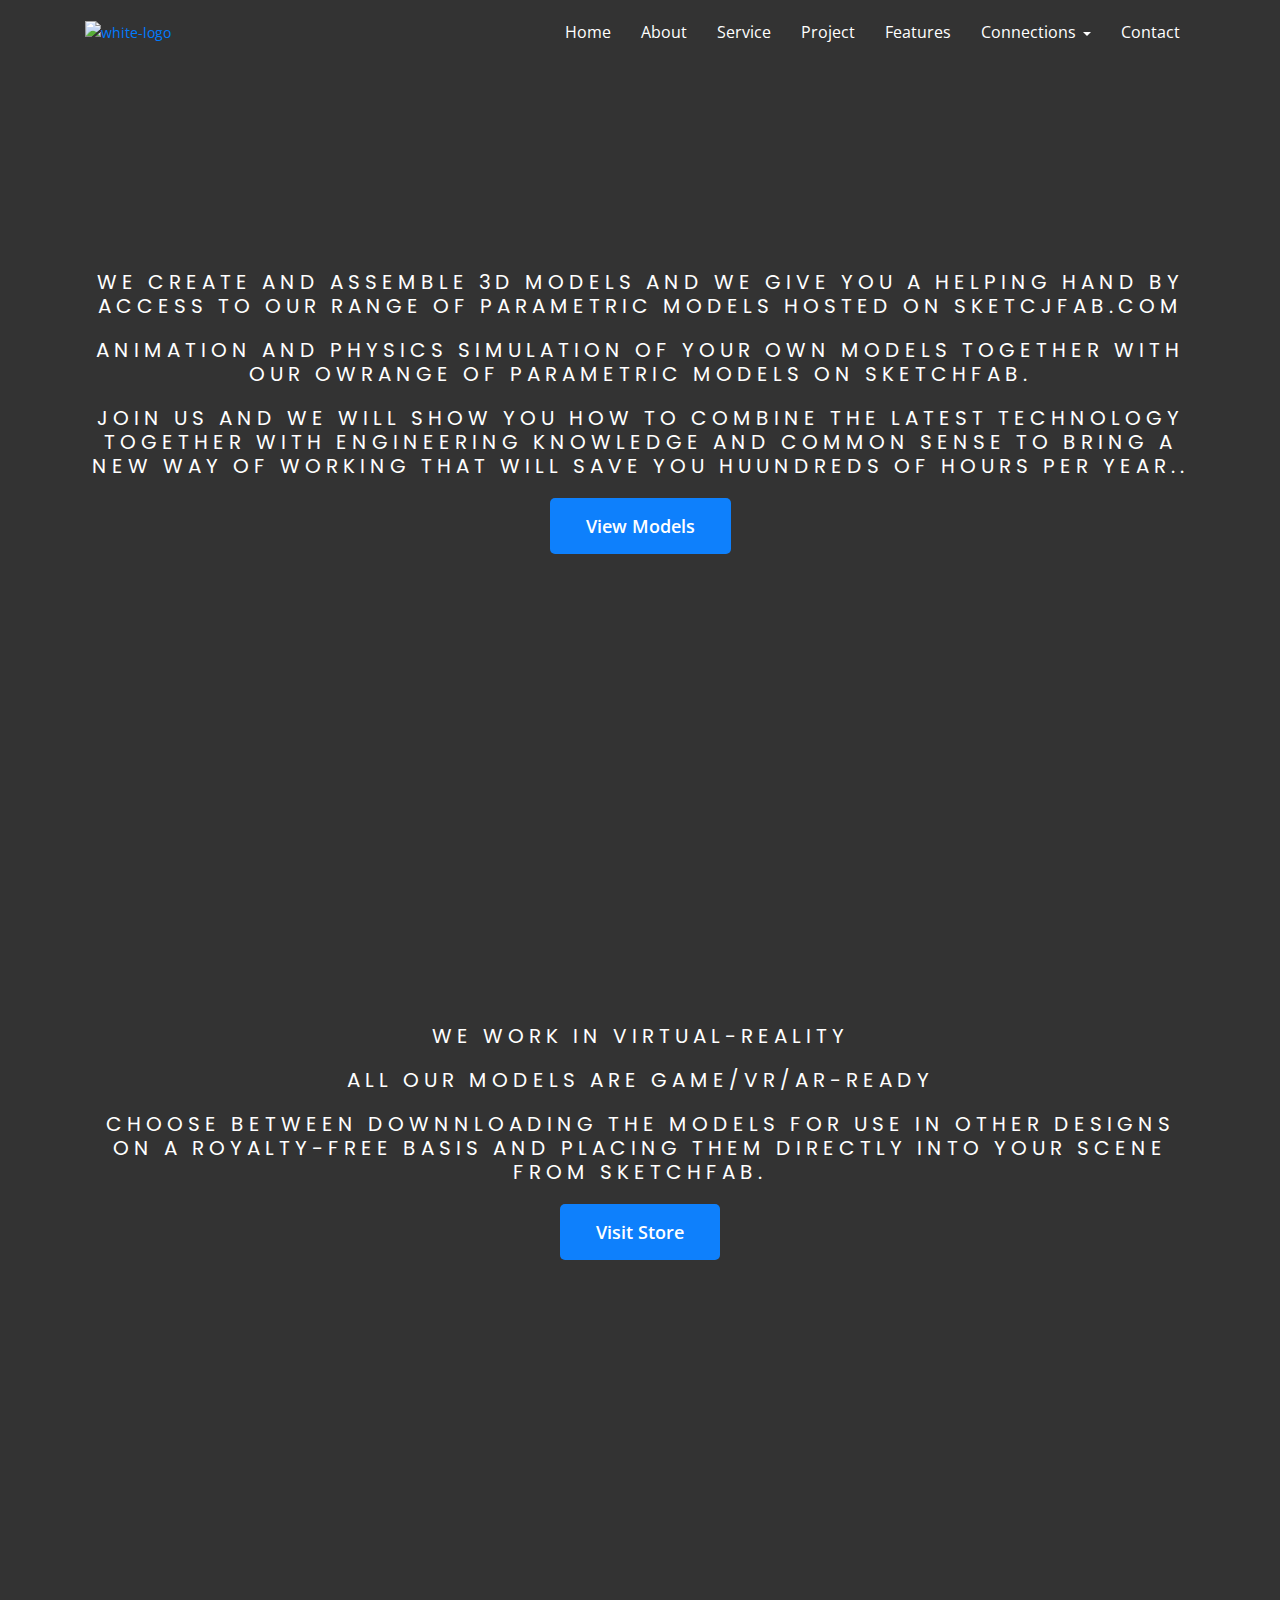
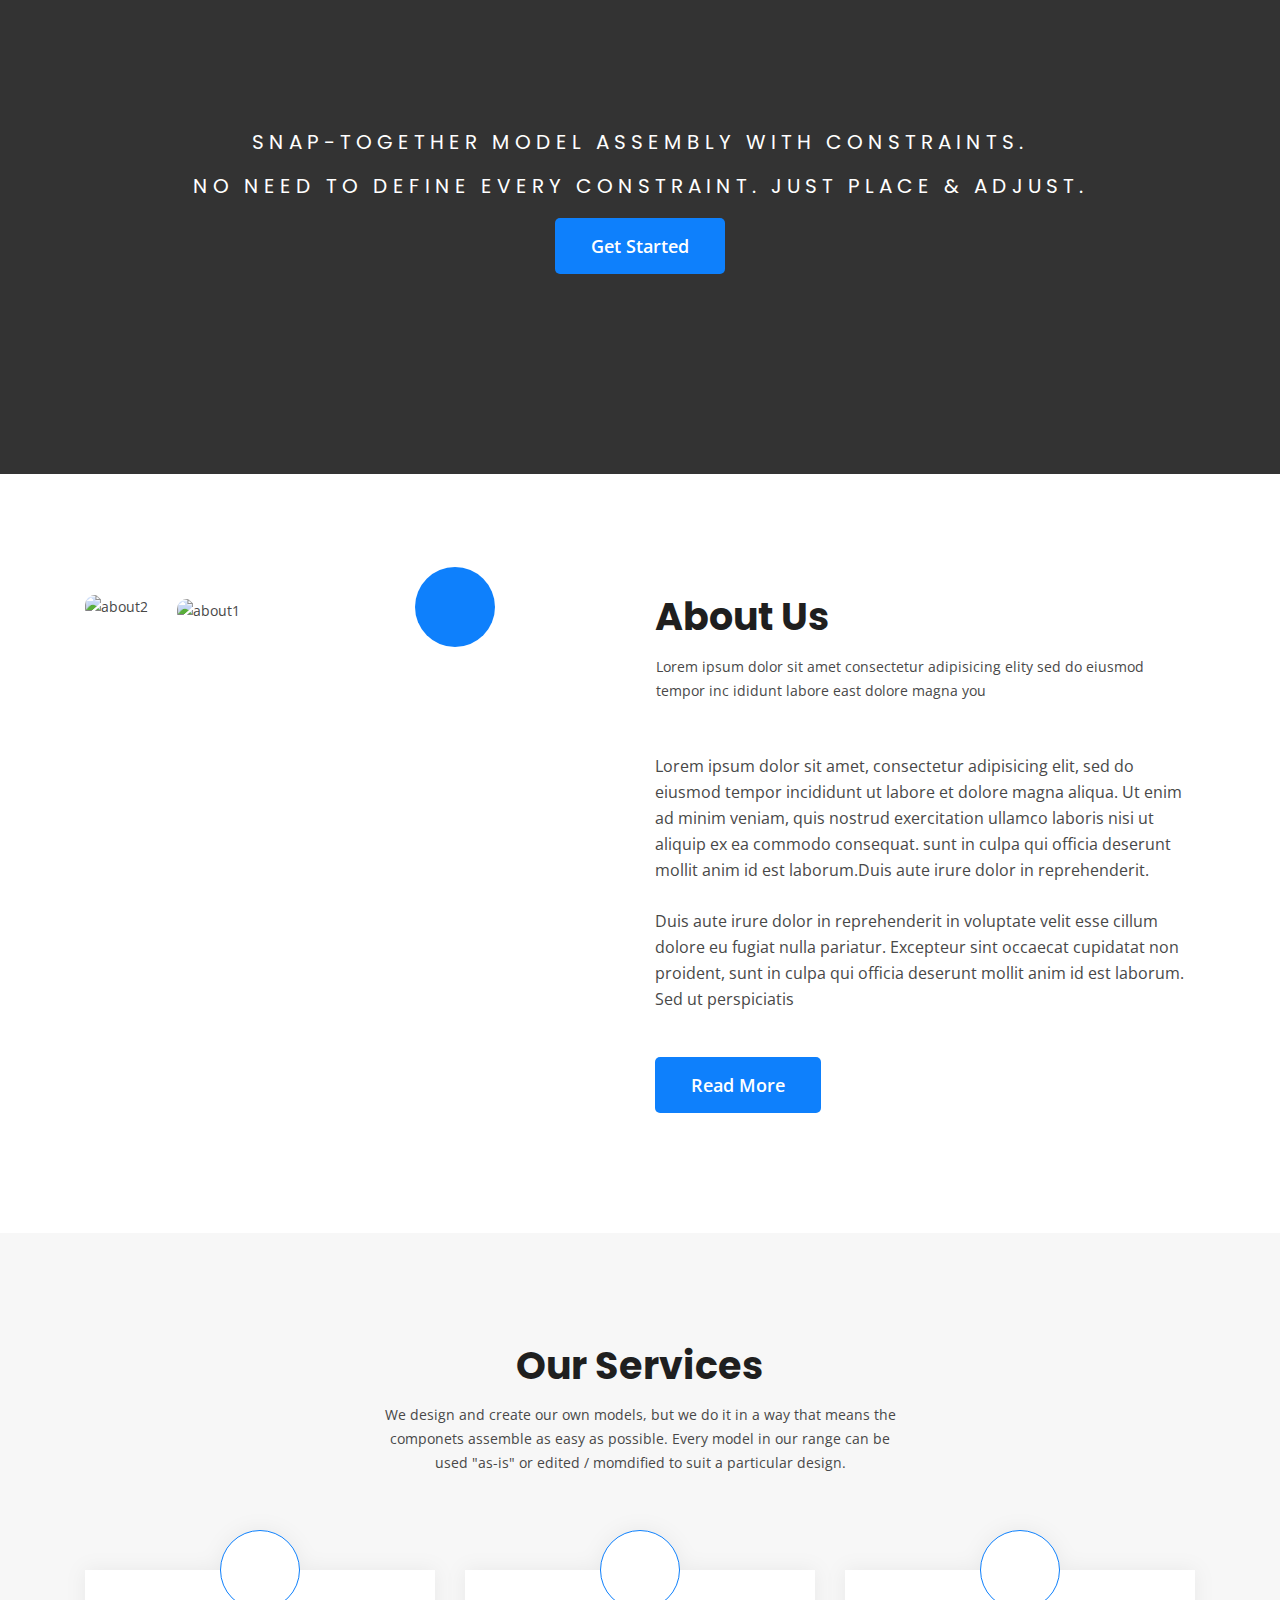
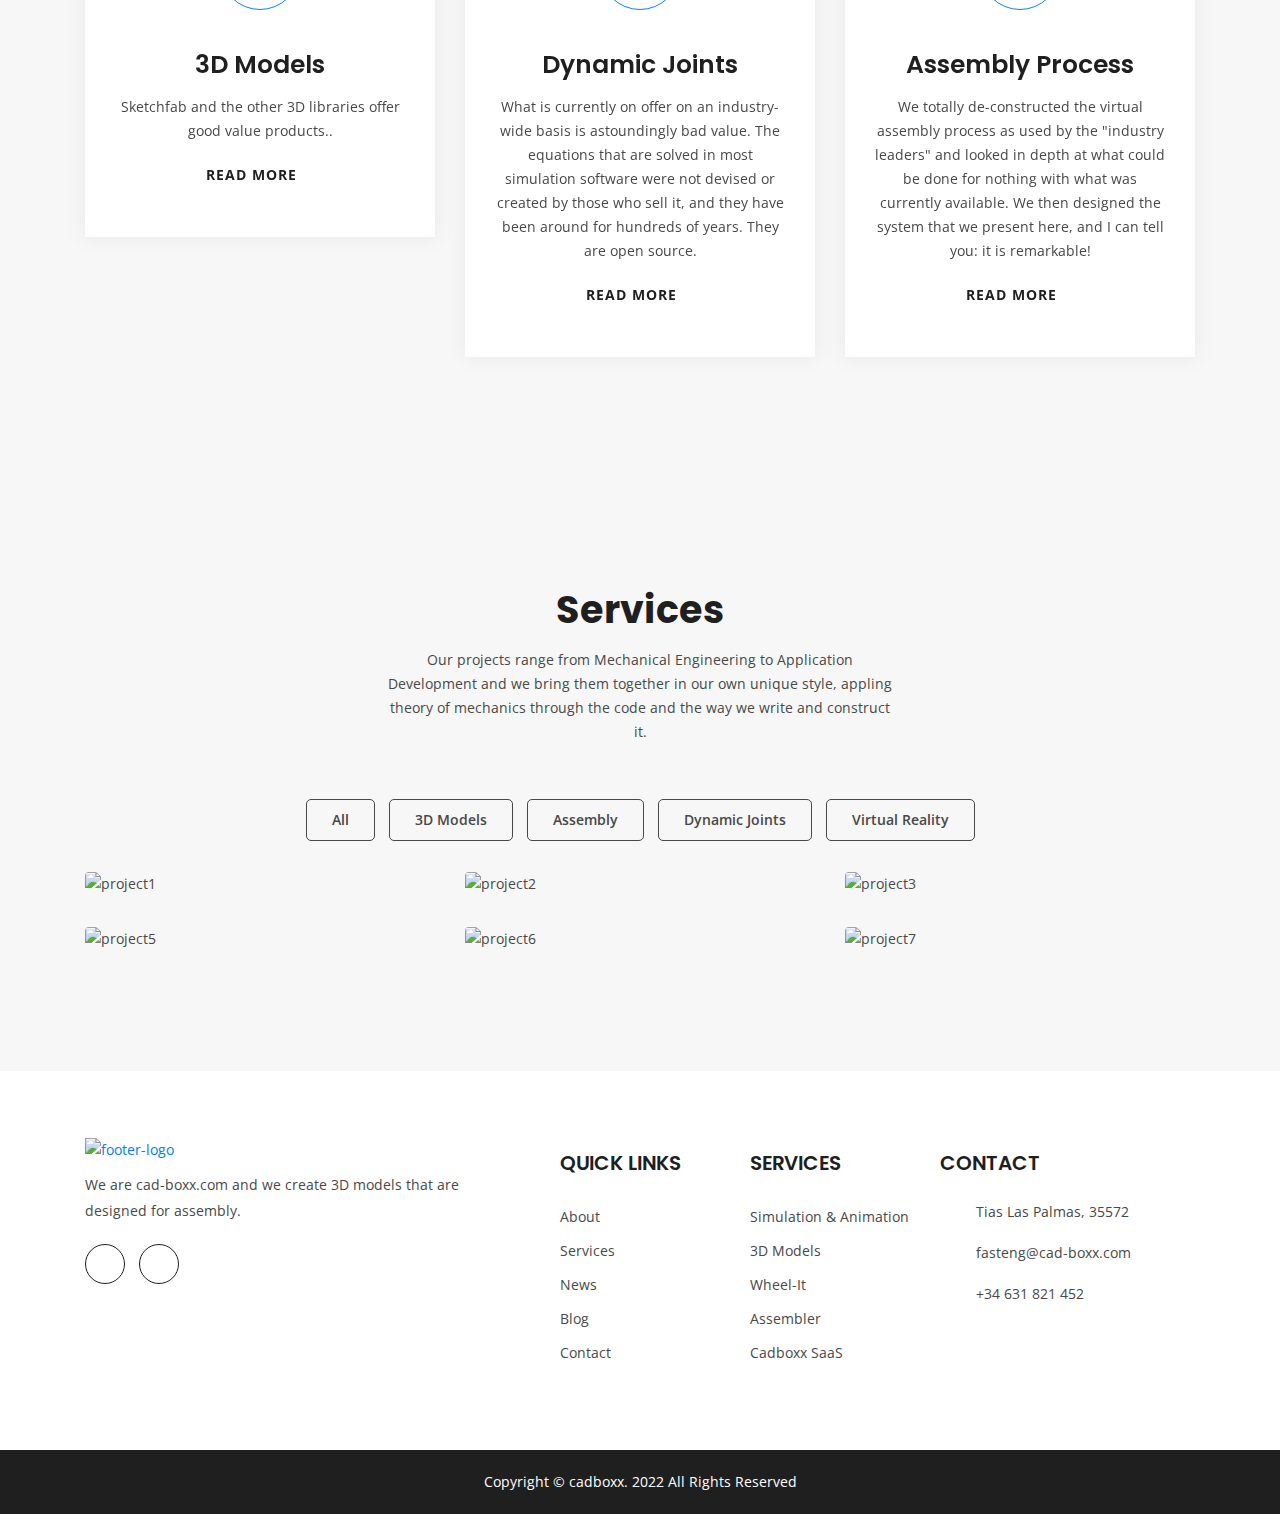
==== commit 20d3d6ab: "Update index.html" ====
--- a/index.html
+++ b/index.html
@@ -178,93 +178,14 @@
             </div>
         </section>
         <!--======= service-part end =======-->
-        <!--======= team-part start =======--
-        <section id="team-part">
-            <div class="container">
-                <div class="row">
-                    <div class="col-lg-12">
-                        <div class="section-title text-center">
-                            <h2>our experts</h2>
-                            <p>Lorem ipsum dolor sit amet consectetur adipisicing elity sed do eiusmod tempor inc ididunt labore east dolore magna you</p>
-                        </div>
-                    </div>
-                </div>
-                <div class="row">
-                    <div class="col-lg-3 col-sm-6">
-                        <div class="single-team">
-                            <div class="team-img">
-                                <img src="images/team/team2.jpg" alt="team1">
-                                <div class="team-icon">
-                                    <a href="#"><i class="fab fa-facebook-f"></i></a>
-                                    <a href="#"><i class="fab fa-twitter"></i></a>
-                                    <a href="#"><i class="fab fa-linkedin-in"></i></a>
-                                </div>
-                            </div>
-                            <div class="team-info">
-                                <h4>ali banath</h4>
-                                <p>founder</p>
-                            </div>
-                        </div>
-                    </div>
-                    <div class="col-lg-3 col-sm-6">
-                        <div class="single-team">
-                            <div class="team-img">
-                                <img src="images/team/team10.jpg" alt="team5">
-                                <div class="team-icon">
-                                    <a href="#"><i class="fab fa-facebook-f"></i></a>
-                                    <a href="#"><i class="fab fa-twitter"></i></a>
-                                    <a href="#"><i class="fab fa-linkedin-in"></i></a>
-                                </div>
-                            </div>
-                            <div class="team-info">
-                                <h4>Lucinda</h4>
-                                <p>worker</p>
-                            </div>
-                        </div>
-                    </div>
-                    <div class="col-lg-3 col-sm-6">
-                        <div class="single-team">
-                            <div class="team-img">
-                                <img src="images/team/team3.jpg" alt="team3">
-                                <div class="team-icon">
-                                    <a href="#"><i class="fab fa-facebook-f"></i></a>
-                                    <a href="#"><i class="fab fa-twitter"></i></a>
-                                    <a href="#"><i class="fab fa-linkedin-in"></i></a>
-                                </div>
-                            </div>
-                            <div class="team-info">
-                                <h4> Braxton</h4>
-                                <p>senior worker</p>
-                            </div>
-                        </div>
-                    </div>
-                    <div class="col-lg-3 col-sm-6">
-                        <div class="single-team">
-                            <div class="team-img">
-                                <img src="images/team/team9.jpg" alt="team7">
-                                <div class="team-icon">
-                                    <a href="#"><i class="fab fa-facebook-f"></i></a>
-                                    <a href="#"><i class="fab fa-twitter"></i></a>
-                                    <a href="#"><i class="fab fa-linkedin-in"></i></a>
-                                </div>
-                            </div>
-                            <div class="team-info">
-                                <h4>Gretchen</h4>
-                                <p>SR. product engineer</p>
-                            </div>
-                        </div>
-                    </div>
-                </div>
-            </div>
-        </section>
-        <!--======= team-part end =======-->
+        
         <!--======= project-part start =======-->
         <section id="project-part" class="gray-bg">
             <div class="container">
                 <div class="row">
                     <div class="col-lg-12">
                         <div class="section-title text-center">
-                            <h2>Projects gallery</h2>
+                            <h2>Services</h2>
                             <p>Our projects range from Mechanical Engineering to Application Development and we bring them together in our own unique style, appling theory of mechanics through the code and the way we write and construct it.</p>
                         </div>
                     </div>
@@ -291,7 +212,7 @@
                             </div>
                             <div class=" col-lg-4 col-sm-6 project-item mix dev">
                                 <div class="project-inner">
-                                    <img class="project-img" src="images/project/bob-wheel.png" alt="project2">
+                                    <img class="project-img" src="350264-2.png" alt="project2">
                                     <div class="project-link">
                                         <a class="venobox" data-gall="gallery01" href="images/project/bob-wheel.png"><span class="flaticon-add"></span></a>
                                     </div>
@@ -299,17 +220,17 @@
                             </div>
                             <div class=" col-lg-4 col-sm-6 project-item mix web grap net">
                                 <div class="project-inner">
-                                    <img class="project-img" src="images/project/inside.png" alt="project3">
+                                    <img class="project-img" src="350264-1.png" alt="project3">
                                     <div class="project-link">
-                                        <a class="venobox" data-gall="gallery01" href="images/project/inside.png"><span class="flaticon-add"></span></a>
+                                        <a class="venobox" data-gall="gallery01" href="images/350264-05.png"><span class="flaticon-add"></span></a>
                                     </div>
                                 </div>
                             </div>
                             <div class=" col-lg-4 col-sm-6 project-item mix web dev">
                                 <div class="project-inner">
-                                    <img class="project-img" src="images/project/sfab.png" alt="project5">
+                                    <img class="project-img" src="350264-3.png" alt="project5">
                                     <div class="project-link">
-                                        <a class="venobox" data-gall="gallery01" href="images/project/sfab.png"><span class="flaticon-add"></span></a>
+                                        <a class="venobox" data-gall="gallery01" href="images/350264-03.png"><span class="flaticon-add"></span></a>
                                     </div>
                                 </div>
                             </div>
@@ -317,7 +238,7 @@
                                 <div class="project-inner">
                                     <img class="project-img" src="images/project/uj.png" alt="project6">
                                     <div class="project-link">
-                                        <a class="venobox" data-gall="gallery01" href="images/project/uj.png"><span class="flaticon-add"></span></a>
+                                        <a class="venobox" data-gall="gallery01" href="images/350264-02.png"><span class="flaticon-add"></span></a>
                                     </div>
                                 </div>
                             </div>
@@ -325,7 +246,7 @@
                                 <div class="project-inner">
                                     <img class="project-img" src="images/project/steamvr.jpg" alt="project7">
                                     <div class="project-link">
-                                        <a class="venobox" data-gall="gallery01" href="images/project/steamvr.jpg"><span class="flaticon-add"></span></a>
+                                        <a class="venobox" data-gall="gallery01" href="images/350264-01.png"><span class="flaticon-add"></span></a>
                                     </div>
                                 </div>
                             </div>
